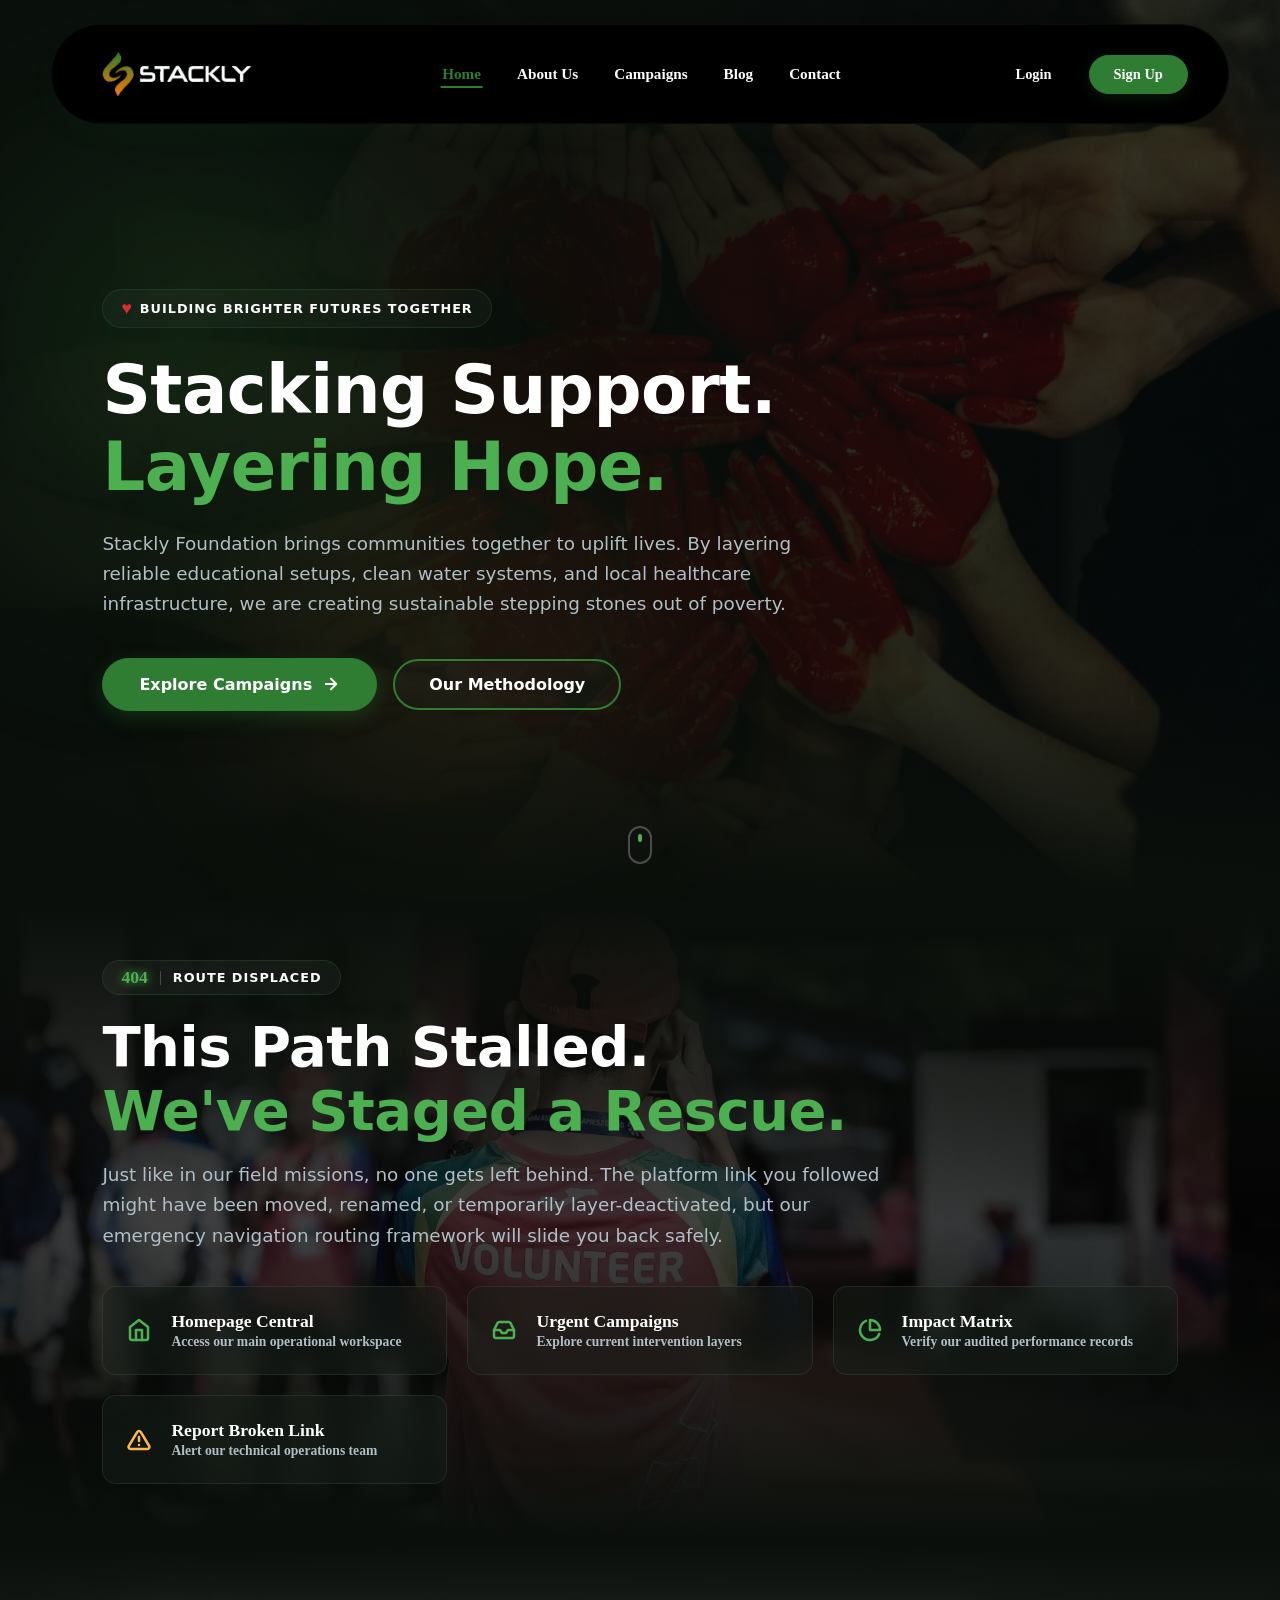
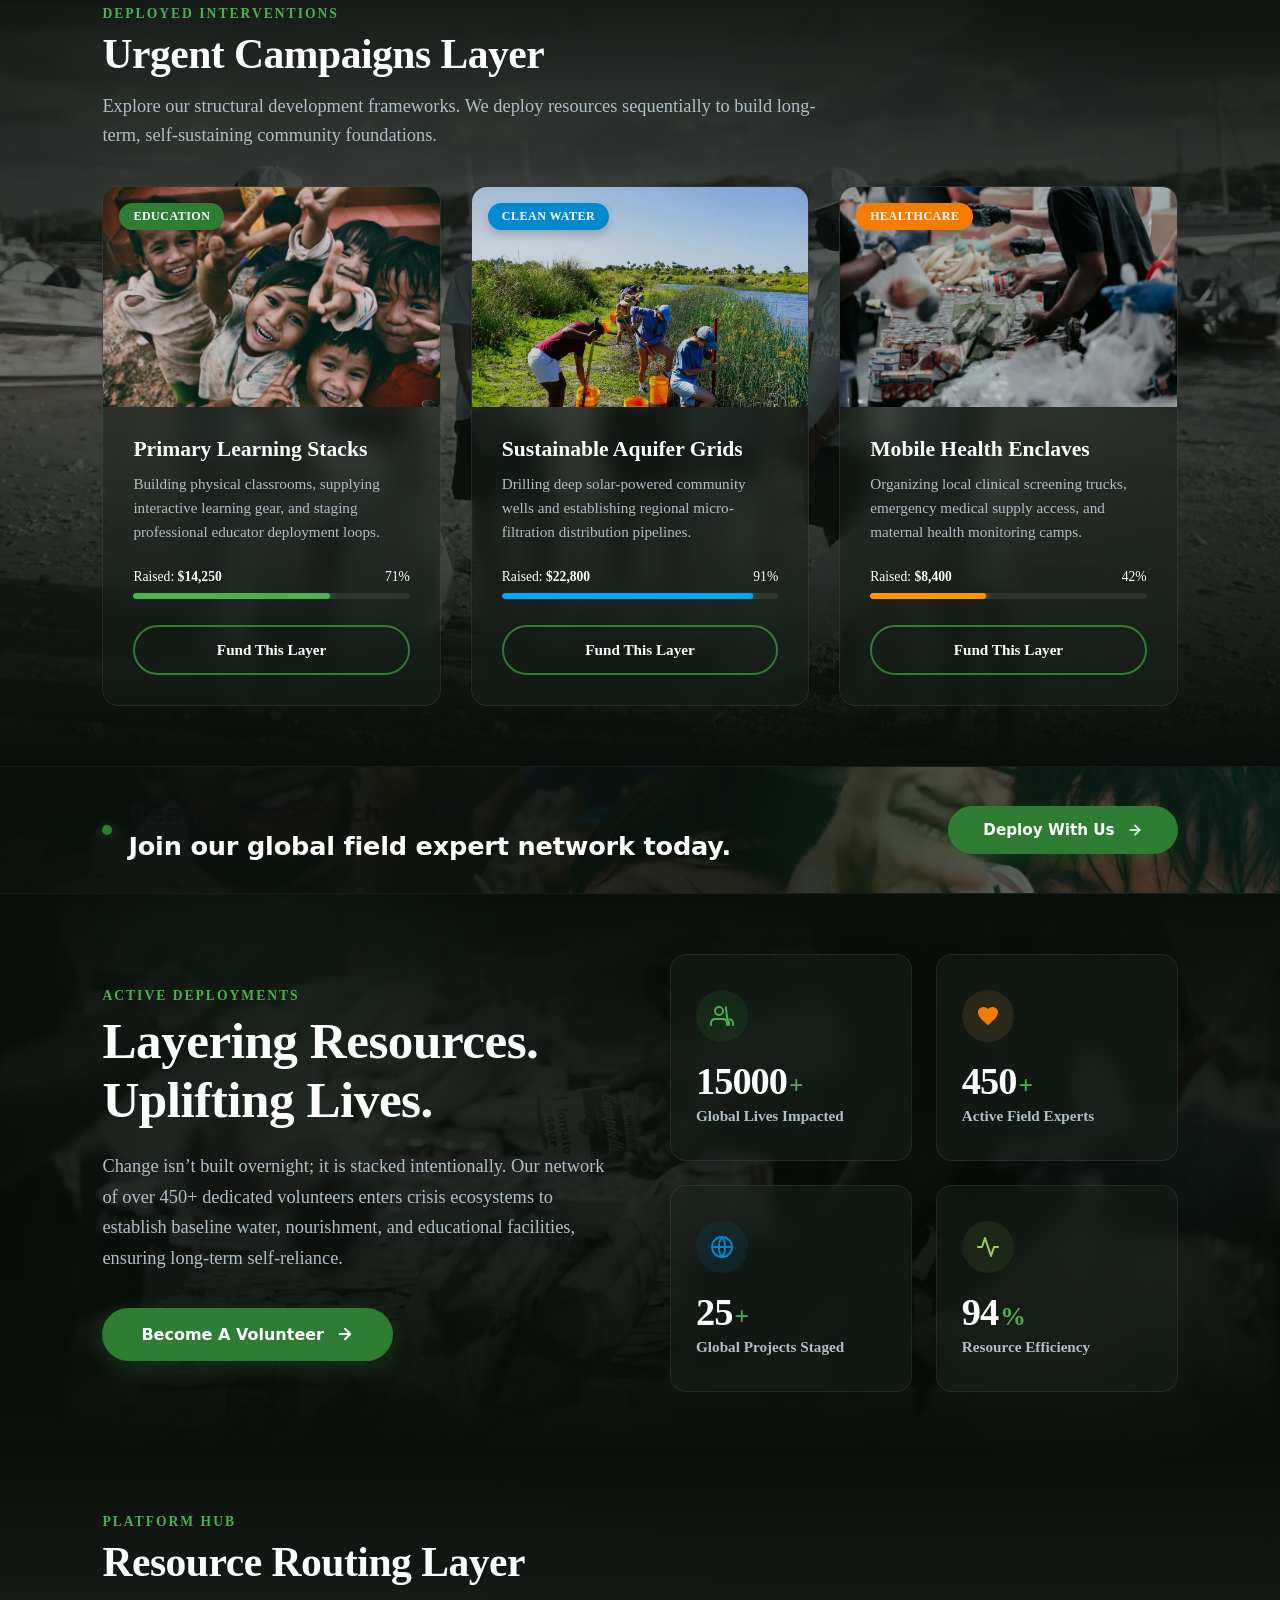
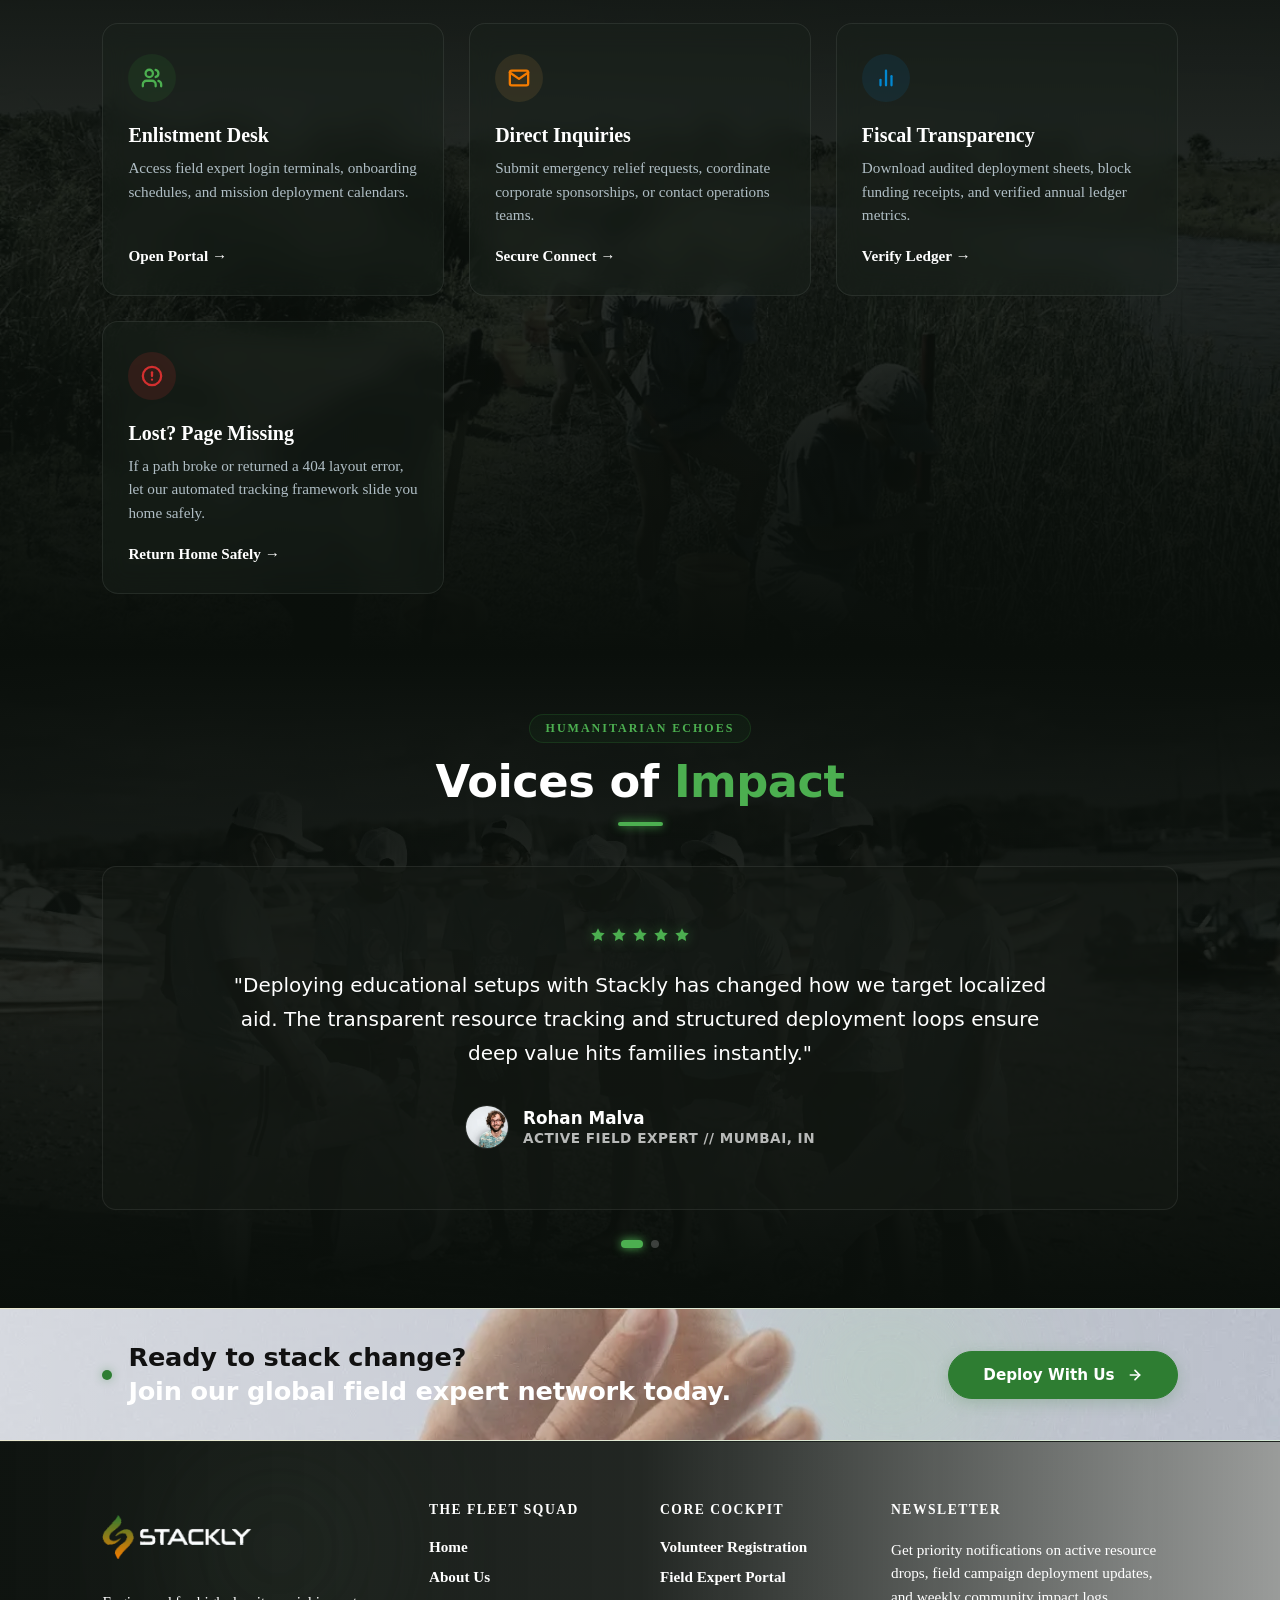
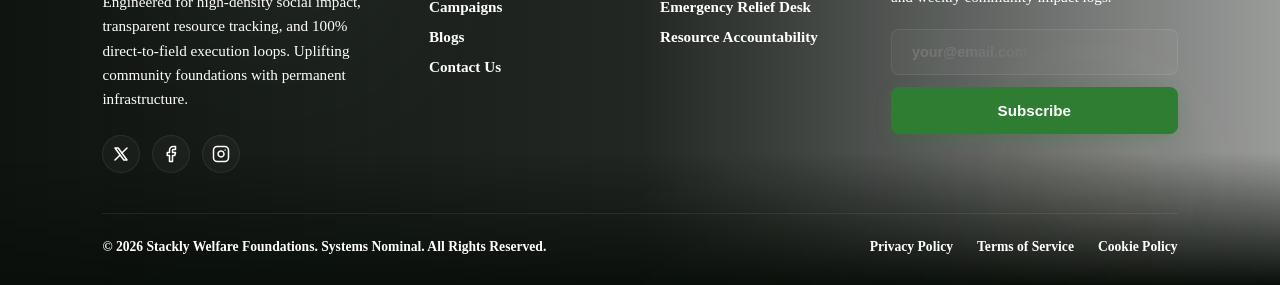
==== index.html @ c989ea16 "Initial commit" ====
<!DOCTYPE html>
<html lang="en">
<head>
    <meta charset="UTF-8">
    <meta name="viewport" content="width=device-width, initial-scale=1.0">
    <title>Stackly Welfare Foundation | Loading...</title>
    <meta name="description" content="Stackly Foundation - Layering support, stacking hope, and building sustainable futures for communities worldwide.">
    <link rel="stylesheet" href="style.css">
</head>
<body>

    <!-- Social Welfare Human-Centric Preloader -->
    <div id="welfare-preloader">
        <div class="preloader-bg-overlay">
            <img src="https://unsplash.com" alt="Smiling children in community" class="bg-narrative-img">
        </div>

        <div class="preloader-body">
            
            <!-- Creative Visual Anchor: Responsive Vector Lifecycle Logo -->
            <div class="vector-logo-container">
                <svg xmlns="http://w3.org" viewBox="0 0 100 100" class="welfare-vector">
                    <!-- Layer 1: Left Growing Leaf (Vector) -->
                    <path class="vec-leaf-left" d="M35 50 C20 40, 20 20, 45 30 C45 45, 40 50, 35 50 Z" fill="none" stroke="#a5d6a7" stroke-width="2.5" stroke-linecap="round"/>
                    
                    <!-- Layer 2: Right Growing Leaf (Vector) -->
                    <path class="vec-leaf-right" d="M65 50 C80 40, 80 20, 55 30 C55 45, 60 50, 65 50 Z" fill="none" stroke="#2e7d32" stroke-width="2.5" stroke-linecap="round"/>
                    
                    <!-- Layer 3: Central Supporting Hands Cradle (Vector) -->
                    <path class="vec-hands-cradle" d="M30 65 C40 80, 60 80, 70 65 C60 68, 40 68, 30 65 Z" fill="none" stroke="#f57c00" stroke-width="3" stroke-linecap="round"/>
                    <path class="vec-heart" d="M50 58 C45 52, 40 55, 50 63 C60 55, 55 52, 50 58 Z" fill="#f57c00"/>
                </svg>
            </div>

            <!-- Brand Typography -->
            <h1 class="brand-title">Stackly</h1>
            <p class="brand-subtext">Welfare Foundation</p>

            <!-- Creative Stacking Block Loader (Symbolizes building blocks of life) -->
            <div class="building-blocks">
                <div class="block block-1"></div>
                <div class="block block-2"></div>
                <div class="block block-3"></div>
            </div>

            <!-- Real-time Mission Statement Reveal -->
            <div class="mission-ticker">
                <span id="ticker-text">Stacking Hope...</span>
            </div>
        </div>
    </div>

   
   <script>
    document.addEventListener("DOMContentLoaded", () => {
    
    const preloader = document.getElementById("welfare-preloader");
    const tickerText = document.getElementById("ticker-text");

    const structuralPhrases = [
        "Stacking hope...",
        "Layering community resources...",
        "Building reliable foundations..."
    ];

    setTimeout(() => { tickerText.innerText = structuralPhrases[1]; }, 1000);
    setTimeout(() => { tickerText.innerText = structuralPhrases[2]; }, 2000);

    // Smooth exit animation
    setTimeout(() => {
        preloader.style.opacity = "0";
        preloader.style.transform = "translateY(-40px)";
        
        setTimeout(() => {
            preloader.remove();
        }, 800);

    }, 3400); 
});

   </script>

 <!-- Floating Translucent Capsule Header Wrapper -->
<!-- Fixed Transparent Header Capsule Layer -->
<!-- Fixed Transparent Header Capsule Layer -->
<header class="site-header-floating">
    <div class="header-capsule-container">
        
        <!-- Brand Logo Block Area -->
        <a href="#" class="brand-logo-link" id="logoLink" aria-label="Stackly Home, Refresh Platform">
            <div class="logo-glow-layer"></div>
            <img src="./Assests/Social welfare - logo.webp" alt="Stackly Logo" class="brand-logo-img" onerror="this.style.display='none';">
           
        </a>

        <!-- Unified Slide-Out Sidebar Container (Exactly 75% Width on Mobile Layout Screens) -->
        <nav class="navigation-bar" id="navigationBar" aria-label="Primary Platform Navigation">
            
            <!-- Core Navigation Menu Links Matrix -->
            <ul class="menu-links-list" id="menuList">
                <li class="menu-item"><a href="#home" class="nav-anchor active-route">Home</a></li>
                <li class="menu-item"><a href="#about" class="nav-anchor">About Us</a></li>
                <li class="menu-item"><a href="#campaigns" class="nav-anchor">Campaigns</a></li>
                <li class="menu-item"><a href="#blog" class="nav-anchor">Blog</a></li>
                <li class="menu-item"><a href="#contact" class="nav-anchor">Contact</a></li>
            </ul>

            <!-- Nested Access Portal buttons (Keeps layout grouped neatly inside mobile overlays) -->
            <div class="auth-buttons-group" id="authGroup">
                <a href="login.html" class="btn-gateway btn-login-glass">Login</a>
                <a href="signup.html" class="btn-gateway btn-signup-glow">Sign Up</a>
            </div>

        </nav>

        <!-- Touch Optimized Menu Open/Close Toggle Hamburger Trigger -->
        <button class="hamburger-menu-trigger" id="hamburgerTrigger" aria-expanded="false" aria-controls="navigationBar" aria-label="Toggle Mobile Viewport Menu Openings">
            <span class="burger-bar bar-top"></span>
            <span class="burger-bar bar-mid"></span>
            <span class="burger-bar bar-bottom"></span>
        </button>

    </div>
</header>




<script>
  document.addEventListener("DOMContentLoaded", () => {

    const header = document.querySelector(".site-header-floating");
    const hamburgerTrigger = document.getElementById("hamburgerTrigger");
    const navAnchors = document.querySelectorAll(".nav-anchor");
    const bodyElement = document.body;

    // Hamburger State Switch Action Listener
    hamburgerTrigger.addEventListener("click", () => {
        const isMenuOpen = header.classList.toggle("mobile-active");
        hamburgerTrigger.setAttribute("aria-expanded", isMenuOpen);

        // Activates strict backdrop background navigation lock sequence
        if (isMenuOpen) {
            bodyElement.classList.add("scroll-locked");
        } else {
            bodyElement.classList.remove("scroll-locked");
        }
    });

    // Close panel container layout structure when target link executes
    navAnchors.forEach(anchor => {
        anchor.addEventListener("click", () => {
            header.classList.remove("mobile-active");
            bodyElement.classList.remove("scroll-locked");
            hamburgerTrigger.setAttribute("aria-expanded", "false");
        });
    });
});

</script>


<!-- Fresh Human-Centric Welfare Hero Component (SEO Friendly) -->
<section class="stackly-hero-viewport" id="home">
    
    <!-- Background Cinematic Asset Framework -->
    <div class="hero-media-backdrop">
        <!-- High-visibility bright community image fallback config -->
        <img src="./Assests/hero- bg.webp" alt="Supportive community hands working together seamlessly" class="hero-asset-img">
        <!-- Matte overlay tint ensuring zero contrast clashes with white typography -->
        <div class="hero-matte-mask"></div>
    </div>

    <!-- Uplifting Soft Ambient Glow Accents -->
    <div class="welfare-orb-glow glow-left"></div>
    <div class="welfare-orb-glow glow-right"></div>

    <!-- Main Content Presentation Array -->
    <div class="hero-central-container">
        <div class="hero-content-card">
            
            <!-- Glow-on-Hover Accessibility Badge Indicator -->
            <div class="hero-badge-pill">
                <span class="badge-heart-pulse">♥</span>
                <span class="badge-narrative-text">Building Brighter Futures Together</span>
            </div>

            <!-- Semantically Clean SEO Heading Stack with Hover Glow Text -->
            <h1 class="hero-title-main">
                Stacking Support.<br>
                <span class="highlight-green-text">Layering Hope.</span>
            </h1>

            <p class="hero-paragraph-description">
                Stackly Foundation brings communities together to uplift lives. By layering reliable educational setups, clean water systems, and local healthcare infrastructure, we are creating sustainable stepping stones out of poverty.
            </p>

            <!-- Creative Micro-Interaction Call-To-Action Layout Rows -->
            <div class="hero-button-cluster">
                <a href="#campaigns" class="btn-hero-solid" aria-label="Explore our active social campaigns">
                    <span>Explore Campaigns</span>
                    <svg class="arrow-vector-icon" viewBox="0 0 24 24" fill="none" stroke="currentColor" stroke-width="2.5" stroke-linecap="round" stroke-linejoin="round">
                        <path d="M5 12H19M19 12L12 5M19 12L12 19"/>
                    </svg>
                </a>
                <a href="#about" class="btn-hero-bordered" aria-label="Learn about our stacking methodology structures">
                    <span>Our Methodology</span>
                </a>
            </div>

        </div>
    </div>

    <!-- Scroll Track Micro-Indicator Anchor -->
    <div class="hero-scroll-indicator-box" aria-hidden="true">
        <div class="scroll-track-capsule">
            <div class="scroll-tracking-dot"></div>
        </div>
    </div>

</section>

<style>
    /* Hero Design Tokens Configuration Map - Matches Preloading Backdrop */
:root {
    /* Absolute deep organic charcoal matching your preloader */
    --preloader-dark-bg: #0a0f0b; 
    
    /* Enforced high contrast font color tokens mapping absolute visibility */
    --font-pure-white: #ffffff;
    --font-muted-white: #b0bec5;
    
    --stackly-active-green: #2e7d32;
    --stackly-hover-green: #1b5e20;
    --stackly-neon-glow: #4caf50;
    --cubic-fluid: cubic-bezier(0.25, 1, 0.5, 1);
}

/* === Structural Hero Frame & Tighter Padding Groundwork === */
.stackly-hero-viewport {
    position: relative;
    width: 100%;
    min-height: 100vh;
    display: flex;
    align-items: center;
    justify-content: flex-start;
    /* 160px top padding guarantees total headroom safety clearance below floating capsule navigation bars */
    padding: 160px 8% 60px 8%; 
    background-color: var(--preloader-dark-bg);
    overflow: hidden;
    z-index: 1;
}

/* Background Media Matte Masks Configuration */
.hero-media-backdrop {
    position: absolute;
    top: 0;
    left: 0;
    width: 100%;
    height: 100%;
    z-index: 2;
}

.hero-asset-img {
    width: 100%;
    height: 100%;
    object-fit: cover;
    object-position: center 30%;
    /* Darkened baseline visibility scale prevents text washing out completely */
    filter: brightness(0.38) contrast(1.02) saturate(1.05);
    transform: scale(1.03);
    animation: slowCinematicBreathe 24s ease-in-out infinite alternate;
}

.hero-matte-mask {
    position: absolute;
    top: 0;
    left: 0;
    width: 100%;
    height: 100%;
    /* Solid background feather gradient overlays ensure text legibility is locked */
    background: linear-gradient(90deg, rgba(10,15,11,0.96) 0%, rgba(10,15,11,0.85) 45%, rgba(10,15,11,0.3) 100%),
                linear-gradient(0deg, rgba(10,15,11,1) 0%, transparent 25%);
}

/* === Ambient Glow Backplates === */
.welfare-orb-glow {
    position: absolute;
    border-radius: 50%;
    z-index: 2;
    pointer-events: none;
    filter: blur(120px);
}

.glow-left {
    width: 500px;
    height: 500px;
    background: radial-gradient(circle, rgba(46,125,50,0.35) 0%, transparent 70%);
    top: 10%;
    left: -5%;
}

.glow-right {
    width: 400px;
    height: 400px;
    background: radial-gradient(circle, rgba(255,183,77,0.15) 0%, transparent 75%);
    bottom: 8%;
    left: 20%;
    animation: subtleSunlightPulse 10s ease-in-out infinite alternate;
}

/* === Typography Presentation Cards === */
.hero-central-container {
    width: 100%;
    max-width: 1440px;
    margin: 0 auto;
    position: relative;
    z-index: 3;
}

.hero-content-card {
    max-width: 740px;
    opacity: 0;
    transform: translateY(35px);
    animation: cleanEntranceReveal 0.9s var(--cubic-fluid) forwards;
}

/* Glow-on-Hover Badge Style Rules */
.hero-badge-pill {
    display: inline-flex;
    align-items: center;
    gap: 8px;
    background: rgba(255, 255, 255, 0.03);
    border: 1px solid rgba(46, 125, 50, 0.25);
    padding: 8px 18px;
    border-radius: 50px;
    margin-bottom: 24px;
    cursor: default;
    transition: all 0.3s var(--cubic-fluid);
}

.hero-badge-pill:hover {
    border-color: var(--stackly-neon-glow);
    box-shadow: 0 0 15px rgba(76, 175, 80, 0.4);
    transform: translateY(-1px);
}

.badge-heart-pulse {
    color: #d32f2f;
    font-size: 1.1rem;
    animation: heartPumpRate 1.4s infinite ease-in-out;
    display: inline-block;
}

.badge-narrative-text {
    font-family: 'Segoe UI', system-ui, sans-serif;
    color: var(--font-pure-white);
    font-size: 0.8rem;
    font-weight: 700;
    text-transform: uppercase;
    letter-spacing: 1px;
}

/* Enforced Sharp Font Clarity Elements */
.hero-title-main {
    font-family: 'Segoe UI', system-ui, sans-serif;
    font-size: 4.2rem;
    font-weight: 800;
    color: var(--font-pure-white); /* Locked Pure White Title */
    line-height: 1.15;
    letter-spacing: -0.5px;
    margin-bottom: 22px;
}

/* Modern Text Hover Glow Interface */
.highlight-green-text {
    color: var(--stackly-neon-glow);
    transition: all 0.4s var(--cubic-fluid);
    display: inline-block;
}

.highlight-green-text:hover {
    text-shadow: 0 0 25px rgba(76, 175, 80, 0.6), 0 0 50px rgba(76, 175, 80, 0.3);
    transform: scale(1.02);
}

.hero-paragraph-description {
    font-family: 'Segoe UI', system-ui, sans-serif;
    font-size: 1.15rem;
    line-height: 1.65;
    color: var(--font-muted-white); /* High visibility subtext grey */
    margin-bottom: 38px;
}

/* === Button Clusters & Advanced Interactive Hover Glows === */
.hero-button-cluster {
    display: flex;
    flex-wrap: wrap;
    gap: 16px;
    align-items: center;
}

.btn-hero-solid {
    display: inline-flex;
    align-items: center;
    gap: 10px;
    font-family: 'Segoe UI', system-ui, sans-serif;
    text-decoration: none;
    color: var(--font-pure-white);
    background-color: var(--stackly-active-green);
    border: 1px solid var(--stackly-active-green);
    padding: 16px 36px;
    border-radius: 50px;
    font-weight: 600;
    font-size: 1rem;
    box-shadow: 0 6px 20px rgba(46, 125, 50, 0.3);
    transition: all 0.4s var(--cubic-fluid);
}

.arrow-vector-icon {
    width: 18px;
    height: 18px;
    transition: transform 0.3s ease;
}

.btn-hero-solid:hover {
    background-color: var(--stackly-hover-green);
    border-color: var(--stackly-hover-green);
    transform: translateY(-3px);
    box-shadow: 0 10px 30px rgba(76, 175, 80, 0.5), 0 0 15px rgba(76, 175, 80, 0.4);
}

.btn-hero-solid:hover .arrow-vector-icon {
    transform: translateX(5px);
}

.btn-hero-bordered {
    display: inline-flex;
    font-family: 'Segoe UI', system-ui, sans-serif;
    text-decoration: none;
    color: var(--font-pure-white);
    background: rgba(255,255,255,0.02);
    border: 2px solid var(--stackly-active-green);
    padding: 14px 34px;
    border-radius: 50px;
    font-weight: 600;
    font-size: 1rem;
    transition: all 0.4s var(--cubic-fluid);
}

.btn-hero-bordered:hover {
    background: var(--stackly-active-green);
    color: var(--font-pure-white);
    transform: translateY(-2px);
    box-shadow: 0 6px 25px rgba(46, 125, 50, 0.4);
}

/* === Layout Micro-Indicators === */
.hero-scroll-indicator-box {
    position: absolute;
    bottom: 4%;
    left: 50%;
    transform: translateX(-50%);
    z-index: 3;
}

.scroll-track-capsule {
    width: 24px;
    height: 38px;
    border: 2px solid rgba(255, 255, 255, 0.25);
    border-radius: 12px;
    position: relative;
    display: flex;
    justify-content: center;
}

.scroll-tracking-dot {
    width: 4px;
    height: 8px;
    background-color: var(--stackly-neon-glow);
    border-radius: 2px;
    position: absolute;
    top: 6px;
    animation: trackDotDrop 1.8s infinite ease-in-out;
}

/* === Unified System Keyframes === */
@keyframes slowCinematicBreathe {
    0% { transform: scale(1.02) translate(0, 0); }
    100% { transform: scale(1.07) translate(10px, -5px); }
}

@keyframes subtleSunlightPulse {
    0% { opacity: 0.3; transform: scale(0.96); }
    100% { opacity: 0.6; transform: scale(1.04); }
}

@keyframes cleanEntranceReveal {
    to { transform: translateY(0); opacity: 1; }
}

@keyframes heartPumpRate {
    0%, 100% { transform: scale(1); }
    30% { transform: scale(1.25); }
    45% { transform: scale(1.15); }
    60% { transform: scale(1.3); }
}

@keyframes trackDotDrop {
    0% { top: 6px; opacity: 1; }
    80% { top: 20px; opacity: 0; }
    100% { top: 6px; opacity: 0; }
}

/* === Grid Viewport Responsiveness === */
@media (max-width: 1024px) {
    .hero-title-main { font-size: 3.4rem; }
}

@media (max-width: 768px) {
    .stackly-hero-viewport {
        padding: 160px 6% 60px 6%;
        justify-content: center;
        text-align: center;
    }

    .hero-matte-mask {
        background: linear-gradient(0deg, rgba(10,15,11,1) 0%, rgba(10,15,11,0.94) 100%);
    }

    .hero-badge-pill { margin-left: auto; margin-right: auto; }
    .hero-title-main { font-size: 2.4rem; }
    .hero-paragraph-description { font-size: 1rem; }
    .hero-button-cluster { justify-content: center; }
    
    .btn-hero-solid, .btn-hero-bordered {
        width: 100%;
        justify-content: center;
    }

    .hero-scroll-indicator-box { display: none; }
}

</style>

<script>
    document.addEventListener("DOMContentLoaded", () => {
    
    const heroViewport = document.querySelector(".stackly-hero-viewport");
    const contentCard = document.querySelector(".hero-content-card");

    // Tracks desktop mouse pointer coordinates to add a subtle interactive parallax offset 
    if (window.matchMedia("(pointer: fine)").matches) {
        
        heroViewport.addEventListener("mousemove", (e) => {
            const width = window.innerWidth;
            const height = window.innerHeight;

            const normalizedX = (e.clientX / width) - 0.5;
            const normalizedY = (e.clientY / height) - 0.5;

            // Fluid micro parallax coordinate offsets
            const textX = normalizedX * 12; 
            const textY = normalizedY * 12;

            contentCard.style.transform = `translate(${textX}px, ${textY}px)`;
        });

        heroViewport.addEventListener("mouseleave", () => {
            contentCard.style.transform = `translate(0px, 0px)`;
        });
    }
});

</script>

<!-- Humanitarian 404 System Rescue Grid (SEO Friendly & Accessibility Validated Layout) -->
<section class="stackly-rescue-matrix" id="rescue-panel" aria-label="Stackly Foundation Broken Link Recovery Terminal">
    
    <!-- Cinematic Background Asset Framework -->
    <div class="rescue-media-backdrop">
        <!-- Welcoming bright community support backdrop image -->
        <img src="./Assests/home - bg 2 volunteer.webp" alt="Volunteers joining hands mapping community unity layout networks" class="rescue-asset-img">
        <!-- Deep velvet masking tint keeping typography crisp with zero color bleeding -->
        <div class="rescue-matte-mask"></div>
    </div>

    <div class="rescue-central-container">
        
        <!-- Section Header Layer with Compressed Margins -->
        <div class="rescue-section-header">
            <!-- Modern kinetic 404 diagnostic badge overlay -->
            <div class="error-badge-matrix">
                <span class="error-code-glow">404</span>
                <span class="error-divider-line"></span>
                <span class="error-status-label">Route Displaced</span>
            </div>
            <h2 class="rescue-title-main">This Path Stalled.<br><span class="highlight-green-text">We've Staged a Rescue.</span></h2>
            <p class="rescue-paragraph-description">
                Just like in our field missions, no one gets left behind. The platform link you followed might have been moved, renamed, or temporarily layer-deactivated, but our emergency navigation routing framework will slide you back safely.
            </p>
        </div>

        <!-- 4-Column Responsive Dynamic Card Grid Matrix Map (Vector Icons Only) -->
        <div class="rescue-navigation-grid">
            
            <!-- Link Node 01: Homepage -->
            <a href="#home" class="btn-rescue-action" aria-label="Return safely to core platform homepage viewport">
                <div class="btn-glow-backplate"></div>
                <!-- Custom Vector Icon: Safe House Layout Base -->
                <svg class="rescue-vector-svg" viewBox="0 0 24 24" fill="none" stroke="currentColor" stroke-width="2.5" stroke-linecap="round" stroke-linejoin="round">
                    <path d="M3 9l9-7 9 7v11a2 2 0 0 1-2 2H5a2 2 0 0 1-2-2z"></path>
                    <polyline points="9 22 9 12 15 12 15 22"></polyline>
                </svg>
                <div class="rescue-link-meta">
                    <h4>Homepage Central</h4>
                    <p>Access our main operational workspace</p>
                </div>
            </a>

            <!-- Link Node 02: Campaigns -->
            <a href="#campaigns" class="btn-rescue-action" aria-label="Explore urgent community development campaigns layers">
                <div class="btn-glow-backplate"></div>
                <!-- Custom Vector Icon: Intervention Layer Grid -->
                <svg class="rescue-vector-svg" viewBox="0 0 24 24" fill="none" stroke="currentColor" stroke-width="2.5" stroke-linecap="round" stroke-linejoin="round">
                    <polyline points="22 12 16 12 14 15 10 15 8 12 2 12"></polyline>
                    <path d="M5.45 5.11L2 12v6a2 2 0 0 0 2 2h16a2 2 0 0 0 2-2v-6l-3.45-6.89A2 2 0 0 0 16.76 4H7.24a2 2 0 0 0-1.79 1.11z"></path>
                </svg>
                <div class="rescue-link-meta">
                    <h4>Urgent Campaigns</h4>
                    <p>Explore current intervention layers</p>
                </div>
            </a>

            <!-- Link Node 03: About/Metrics -->
            <a href="#about" class="btn-rescue-action" aria-label="Learn about our stacking methodology framework analytics">
                <div class="btn-glow-backplate"></div>
                <!-- Custom Vector Icon: Analytics Performance Wheel -->
                <svg class="rescue-vector-svg" viewBox="0 0 24 24" fill="none" stroke="currentColor" stroke-width="2.5" stroke-linecap="round" stroke-linejoin="round">
                    <path d="M21.21 15.89A10 10 0 1 1 8 2.83"></path>
                    <path d="M22 12A10 10 0 0 0 12 2v10z"></path>
                </svg>
                <div class="rescue-link-meta">
                    <h4>Impact Matrix</h4>
                    <p>Verify our audited performance records</p>
                </div>
            </a>

            <!-- Link Node 04: Support/Reporting Terminal -->
            <a href="#contact" class="btn-rescue-action" aria-label="Submit a support ticket regarding the broken link error">
                <div class="btn-glow-backplate"></div>
                <!-- Custom Vector Icon: Warning Triangle Desk -->
                <svg class="rescue-vector-svg warning-node" viewBox="0 0 24 24" fill="none" stroke="currentColor" stroke-width="2.5" stroke-linecap="round" stroke-linejoin="round">
                    <path d="M10.29 3.86L1.82 18a2 2 0 0 0 1.71 3h16.94a2 2 0 0 0 1.71-3L13.71 3.86a2 2 0 0 0-3.42 0z"></path>
                    <line x1="12" y1="9" x2="12" y2="13"></line>
                    <line x1="12" y1="17" x2="12.01" y2="17"></line>
                </svg>
                <div class="rescue-link-meta">
                    <h4>Report Broken Link</h4>
                    <p>Alert our technical operations team</p>
                </div>
            </a>

        </div>

    </div>
</section>

<style>
    /* 404 System Rescue Theme Layout Tokens - Sourced from Preloading Blueprint */
:root {
    /* Absolute deep organic charcoal matching your preloading page */
    --preloader-dark-bg: #0a0f0b; 
    
    /* Text Color Tokens Enforcing Perfect Visibility Over Dark Surfaces */
    --font-pure-white: #ffffff;
    --font-muted-white: #b0bec5;
    
    --stackly-neon-glow: #4caf50;
    --card-surface-charcoal: rgba(25, 35, 28, 0.45);
    --card-border-subtle: rgba(255, 255, 255, 0.08);
    --fluid-bezier: cubic-bezier(0.25, 1, 0.5, 1);
}

/* === Structural Frame & Tighter Padding Groundwork === */
.stackly-rescue-matrix {
    position: relative;
    width: 100%;
    /* Tight padding parameters completely deletes empty white spaces between page blocks */
    padding: 60px 8%; 
    background-color: var(--preloader-dark-bg);
    overflow: hidden;
    z-index: 1;
}

/* Background Media Framework Architecture */
.rescue-media-backdrop {
    position: absolute;
    top: 0;
    left: 0;
    width: 100%;
    height: 100%;
    z-index: 1;
}

.rescue-asset-img {
    width: 100%;
    height: 100%;
    object-fit: cover;
    object-position: center center;
    /* Soft dark profile makes background vectors print cleanly underneath content grid cards */
    filter: brightness(0.25) contrast(0.98); 
}

.rescue-matte-mask {
    position: absolute;
    top: 0;
    left: 0;
    width: 100%;
    height: 100%;
    background: linear-gradient(180deg, var(--preloader-dark-bg) 0%, transparent 50%, var(--preloader-dark-bg) 100%);
}

.rescue-central-container {
    width: 100%;
    max-width: 1440px;
    margin: 0 auto;
    position: relative;
    z-index: 3;
}

/* === Header Blocks with Less Spacing === */
.rescue-section-header {
    max-width: 780px;
    margin-bottom: 35px; /* Slashed vertical space to pull card rows close to headings */
    opacity: 0;
    transform: translateY(20px);
    animation: cleanEntranceReveal 0.8s var(--fluid-bezier) forwards;
}

/* Modern Diagnostic Badge */
.error-badge-matrix {
    display: inline-flex;
    align-items: center;
    gap: 12px;
    background: rgba(255, 255, 255, 0.04);
    border: 1px solid rgba(46, 125, 50, 0.25);
    padding: 6px 18px;
    border-radius: 50px;
    margin-bottom: 20px;
}

.error-code-glow {
    font-size: 1.1rem;
    font-weight: 900;
    color: var(--stackly-neon-glow);
    text-shadow: 0 0 10px var(--stackly-neon-glow);
}

.error-divider-line {
    width: 1px;
    height: 14px;
    background-color: rgba(255, 255, 255, 0.2);
}

.error-status-label {
    font-family: 'Segoe UI', system-ui, sans-serif;
    color: var(--font-pure-white);
    font-size: 0.8rem;
    font-weight: 700;
    text-transform: uppercase;
    letter-spacing: 1px;
}

/* Enforced Highly Visible Fonts Core */
.rescue-title-main {
    font-family: 'Segoe UI', system-ui, sans-serif;
    font-size: 3.5rem;
    font-weight: 800;
    color: var(--font-pure-white); /* Locked Clean White */
    line-height: 1.15;
    letter-spacing: -0.5px;
    margin-bottom: 16px;
}

.highlight-green-text {
    color: var(--stackly-neon-glow);
}

.rescue-paragraph-description {
    font-family: 'Segoe UI', system-ui, sans-serif;
    font-size: 1.15rem;
    line-height: 1.65;
    color: var(--font-muted-white); /* Locked Muted Visibility Grey */
    margin-bottom: 0px;
}

/* === 4-Column Responsive Drawer Grid Layout Maps === */
.rescue-navigation-grid {
    display: grid;
    grid-template-columns: repeat(auto-fit, minmax(260px, 1fr));
    gap: 20px;
    margin-top: 35px;
}

.btn-rescue-action {
    position: relative;
    background-color: var(--card-surface-charcoal);
    border: 1px solid var(--card-border-subtle);
    backdrop-filter: blur(12px);
    -webkit-backdrop-filter: blur(12px);
    padding: 24px;
    border-radius: 14px;
    text-decoration: none;
    display: flex;
    align-items: center;
    gap: 20px;
    overflow: hidden;
    z-index: 1;
    opacity: 0;
    transform: translateY(25px);
    animation: cleanEntranceReveal 0.8s var(--fluid-bezier) 0.15s forwards;
}

/* Cursor Tracking Radial Glow Plate */
.btn-glow-backplate {
    position: absolute;
    top: 0;
    left: 0;
    width: 100%;
    height: 100%;
    background: radial-gradient(circle at var(--mouse-x, 50%) var(--mouse-y, 50%), rgba(76, 175, 80, 0.2) 0%, transparent 65%);
    opacity: 0;
    z-index: -1;
    transition: opacity 0.3s ease;
    pointer-events: none;
}

.btn-rescue-action:hover .btn-glow-backplate {
    opacity: 1;
}

.btn-rescue-action:hover {
    transform: translateY(-4px);
    box-shadow: 0 10px 25px rgba(46, 125, 50, 0.15);
    border-color: var(--stackly-neon-glow);
}

/* Vector Only Icons Layout Specs */
.rescue-vector-svg {
    width: 24px;
    height: 24px;
    color: var(--stackly-neon-glow);
    flex-shrink: 0;
    transition: transform 0.4s var(--fluid-bezier);
}

.rescue-vector-svg.warning-node {
    color: #ffb74d; /* Amber warning vector indicator tracking token */
}

.btn-rescue-action:hover .rescue-vector-svg {
    transform: scale(1.1) rotate(-4deg);
    filter: drop-shadow(0 0 8px var(--stackly-neon-glow));
}

/* Meta Strings Elements Layout Mapping */
.rescue-link-meta {
    display: flex;
    flex-direction: column;
    align-items: flex-start;
}

.rescue-link-meta h4 {
    font-size: 1.1rem;
    font-weight: 800;
    color: var(--font-pure-white); /* Locked White Title */
    margin-bottom: 2px;
    line-height: 1.2;
}

.rescue-link-meta p {
    font-size: 0.85rem;
    color: var(--font-muted-white); /* High clarity label subtext */
    font-weight: 600;
    text-align: left;
}

/* === System Keyframes === */
@keyframes cleanEntranceReveal {
    to { transform: translateY(0); opacity: 1; }
}

/* Stagger card load arrays lines */
.btn-rescue-action:nth-child(1) { animation-delay: 0.1s; }
.btn-rescue-action:nth-child(2) { animation-delay: 0.2s; }
.btn-rescue-action:nth-child(3) { animation-delay: 0.3s; }
.btn-rescue-action:nth-child(4) { animation-delay: 0.4s; }

/* === Device Responsiveness Queries === */
@media (max-width: 768px) {
    .stackly-rescue-matrix { padding: 40px 6%; text-align: center; }
    .error-badge-matrix { margin-left: auto; margin-right: auto; }
    .rescue-title-main { font-size: 2.4rem; }
    .rescue-navigation-grid { grid-template-columns: 1fr; gap: 15px; width: 100%; }
    
    .btn-rescue-action { padding: 20px; }
    .rescue-link-meta { align-items: center; text-align: center; }
    .rescue-link-meta p { text-align: center; }
}

</style>

<script>
    document.addEventListener("DOMContentLoaded", () => {
    
    const rescueButtons = document.querySelectorAll(".btn-rescue-action");

    // Tracks fine desktop pointing devices to project the interactive radial glow plates
    if (window.matchMedia("(pointer: fine)").matches) {
        rescueButtons.forEach(button => {
            button.addEventListener("mousemove", (event) => {
                const rect = button.getBoundingClientRect();
                
                // Track spatial mouse coordinate position inside target buttons dimensions
                const innerX = event.clientX - rect.left;
                const innerY = event.clientY - rect.top;

                button.style.setProperty("--mouse-x", `${innerX}px`);
                button.style.setProperty("--mouse-y", `${innerY}px`);
            });
        });
    }
});

</script>

<!-- Humanitarian Active Matrix Campaigns Grid (SEO Friendly Schema Architecture) -->
<section class="stackly-welfare-matrix" id="campaigns" aria-label="Stackly Foundation Urgent Campaigns">
    
    <!-- Narrative Graphic Background Element with Explicit Image Tag -->
    <div class="matrix-media-canvas">
        <!-- Bright organic imagery representing community renewal -->
        <img src="./Assests/grp volu.webp" alt="Lush foliage grid mapping organic growth and structural community revival tracks" class="matrix-display-img">
        <div class="matrix-matte-mask"></div>
    </div>

    <div class="matrix-central-container">
        
        <!-- Section Header Node with Compressed Vertical Spacing -->
        <div class="matrix-section-header">
            <span class="matrix-mini-tag">Deployed Interventions</span>
            <h2 class="matrix-title-main">Urgent Campaigns Layer</h2>
            <p class="matrix-paragraph-description">
                Explore our structural development frameworks. We deploy resources sequentially to build long-term, self-sustaining community foundations.
            </p>
        </div>

        <!-- 3-Column Responsive Dynamic Card Grid Platform Matrix Map -->
        <div class="campaigns-fluid-grid">
            
            <!-- Card Node 01: Children's Education -->
            <article class="campaign-glow-card" itemscope itemtype="https://schema.org">
                <div class="card-glow-backplate"></div>
                
                <div class="card-media-frame">
                    <img src="./Assests/education.webp" alt="Underprivileged children learning in structured class environments" class="card-visual-img" itemprop="image">
                    <span class="card-category-tag tag-edu">Education</span>
                </div>

                <div class="card-body-presentation">
                    <h3 class="card-title-text" itemprop="name">Primary Learning Stacks</h3>
                    <p class="card-description-para" itemprop="description">
                        Building physical classrooms, supplying interactive learning gear, and staging professional educator deployment loops.
                    </p>

                    <!-- Real-time Progress Bar Layer metrics -->
                    <div class="card-funding-metric">
                        <div class="metric-labels-row">
                            <span class="raised-text">Raised: <strong>$14,250</strong></span>
                            <span class="percentage-text">71%</span>
                        </div>
                        <div class="progress-track-rail">
                            <div class="progress-fill-bar bar-edu" style="--target-width: 71%;"></div>
                        </div>
                    </div>

                    <a href="#donate" class="btn-card-action action-edu" aria-label="Support Primary Learning Stacks Campaign">
                        <span>Fund This Layer</span>
                    </a>
                </div>
            </article>

            <!-- Card Node 02: Clean Water Initiatives -->
            <article class="campaign-glow-card" itemscope itemtype="https://schema.org">
                <div class="card-glow-backplate"></div>
                
                <div class="card-media-frame">
                    <img src="./Assests/clean water.webp" alt="Deep water filtration well systems processing fresh output water" class="card-visual-img" itemprop="image">
                    <span class="card-category-tag tag-water">Clean Water</span>
                </div>

                <div class="card-body-presentation">
                    <h3 class="card-title-text" itemprop="name">Sustainable Aquifer Grids</h3>
                    <p class="card-description-para" itemprop="description">
                        Drilling deep solar-powered community wells and establishing regional micro-filtration distribution pipelines.
                    </p>

                    <div class="card-funding-metric">
                        <div class="metric-labels-row">
                            <span class="raised-text">Raised: <strong>$22,800</strong></span>
                            <span class="percentage-text">91%</span>
                        </div>
                        <div class="progress-track-rail">
                            <div class="progress-fill-bar bar-water" style="--target-width: 91%;"></div>
                        </div>
                    </div>

                    <a href="#donate" class="btn-card-action action-water" aria-label="Support Sustainable Aquifer Grids Campaign">
                        <span>Fund This Layer</span>
                    </a>
                </div>
            </article>

            <!-- Card Node 03: Healthcare Support -->
            <article class="campaign-glow-card" itemscope itemtype="https://schema.org">
                <div class="card-glow-backplate"></div>
                
                <div class="card-media-frame">
                    <img src="./Assests/healthcare.webp" alt="Free healthcare checkup deployments providing diagnostic resources" class="card-visual-img" itemprop="image">
                    <span class="card-category-tag tag-health">Healthcare</span>
                </div>

                <div class="card-body-presentation">
                    <h3 class="card-title-text" itemprop="name">Mobile Health Enclaves</h3>
                    <p class="card-description-para" itemprop="description">
                        Organizing local clinical screening trucks, emergency medical supply access, and maternal health monitoring camps.
                    </p>

                    <div class="card-funding-metric">
                        <div class="metric-labels-row">
                            <span class="raised-text">Raised: <strong>$8,400</strong></span>
                            <span class="percentage-text">42%</span>
                        </div>
                        <div class="progress-track-rail">
                            <div class="progress-fill-bar bar-health" style="--target-width: 42%;"></div>
                        </div>
                    </div>

                    <a href="#donate" class="btn-card-action action-health" aria-label="Support Mobile Health Enclaves Campaign">
                        <span>Fund This Layer</span>
                    </a>
                </div>
            </article>

        </div>

    </div>
</section>

<style>
    /* Core Variable Tokens - Aligned Perfectly with Deep Preloader Velvet Black */
:root {
    --preloader-dark-bg: #0a0f0b; 
    --font-pure-white: #ffffff;
    --font-muted-white: #b0bec5;
    
    --stackly-welfare-green: #2e7d32;
    --stackly-neon-glow: #4caf50;
    --card-surface-charcoal: rgba(25, 35, 28, 0.45);
    --card-border-subtle: rgba(255, 255, 255, 0.08);
    --fluid-bezier: cubic-bezier(0.25, 1, 0.5, 1);
}

/* === Structural Frame & Tighter Padding Groundwork === */
.stackly-welfare-matrix {
    position: relative;
    width: 100%;
    /* Snug padding configuration eliminates extra dead spaces between blocks */
    padding: 60px 8%;
    background-color: var(--preloader-dark-bg);
    overflow: hidden;
    z-index: 1;
}

/* Background Cinematic Matte Controls */
.matrix-media-canvas {
    position: absolute;
    top: 0;
    left: 0;
    width: 100%;
    height: 100%;
    z-index: 1;
}

.matrix-display-img {
    width: 100%;
    height: 100%;
    object-fit: cover;
    opacity: 0.45; /* Subdued backdrop image allows white text layers to pop */
    filter: saturate(0.2);
}

.matrix-matte-mask {
    position: absolute;
    top: 0;
    left: 0;
    width: 100%;
    height: 100%;
    background: linear-gradient(180deg, var(--preloader-dark-bg) 0%, transparent 50%, var(--preloader-dark-bg) 100%);
}

.matrix-central-container {
    width: 100%;
    max-width: 1440px;
    margin: 0 auto;
    position: relative;
    z-index: 3;
}

/* === Header Blocks with Less Spacing === */
.matrix-section-header {
    max-width: 740px;
    margin-bottom: 35px; /* Slashed space snaps card rows close to header texts */
    opacity: 0;
    transform: translateY(20px);
    transition: opacity 0.6s var(--fluid-bezier), transform 0.6s var(--fluid-bezier);
}

.matrix-mini-tag {
    display: inline-block;
    color: var(--stackly-neon-glow);
    font-size: 0.85rem;
    font-weight: 700;
    text-transform: uppercase;
    letter-spacing: 2px;
    margin-bottom: 8px;
}

.matrix-title-main {
    font-size: 2.6rem;
    font-weight: 800;
    color: var(--font-pure-white); /* Locked White Readability Heading */
    letter-spacing: -0.5px;
    line-height: 1.2;
    margin-bottom: 12px;
}

.matrix-paragraph-description {
    font-size: 1.15rem;
    line-height: 1.6;
    color: var(--font-muted-white);
}

/* === 3-Column Responsive Drawer Grid Layout Maps === */
.campaigns-fluid-grid {
    display: grid;
    grid-template-columns: repeat(auto-fit, minmax(320px, 1fr));
    gap: 30px;
}

/* Card Module & Glassmorphic Backdrop Structure */
.campaign-glow-card {
    position: relative;
    background-color: var(--card-surface-charcoal);
    border: 1px solid var(--card-border-subtle);
    backdrop-filter: blur(12px);
    -webkit-backdrop-filter: blur(12px);
    border-radius: 16px;
    overflow: hidden;
    display: flex;
    flex-direction: column;
    z-index: 1;
    opacity: 0;
    transform: translateY(30px);
    transition: transform 0.5s var(--fluid-bezier), box-shadow 0.5s var(--fluid-bezier), border-color 0.5s;
}

/* Cursor Tracking Radial Glow Plate */
.card-glow-backplate {
    position: absolute;
    top: 0;
    left: 0;
    width: 100%;
    height: 100%;
    background: radial-gradient(circle at var(--mouse-x, 50%) var(--mouse-y, 50%), rgba(76, 175, 80, 0.15) 0%, transparent 65%);
    opacity: 0;
    z-index: -1;
    transition: opacity 0.3s ease;
    pointer-events: none;
}

.campaign-glow-card:hover .card-glow-backplate {
    opacity: 1;
}

.campaign-glow-card:hover {
    transform: translateY(-6px);
    box-shadow: 0 12px 35px rgba(46, 125, 50, 0.2);
    border-color: var(--stackly-neon-glow);
}

/* Card Media Containers */
.card-media-frame {
    position: relative;
    width: 100%;
    height: 220px;
    overflow: hidden;
}

.card-visual-img {
    width: 100%;
    height: 100%;
    object-fit: cover;
    filter: brightness(0.85); /* Balanced dark scaling protects tags contrast */
    transition: transform 0.8s var(--fluid-bezier);
}

.campaign-glow-card:hover .card-visual-img {
    transform: scale(1.05);
}

/* Responsive Custom Category Tags Layout (Vector Icons Styled) */
.card-category-tag {
    position: absolute;
    top: 16px;
    left: 16px;
    padding: 6px 14px;
    border-radius: 30px;
    font-size: 0.75rem;
    font-weight: 700;
    text-transform: uppercase;
    letter-spacing: 0.5px;
    color: var(--font-pure-white);
    box-shadow: 0 4px 10px rgba(0,0,0,0.2);
}
.tag-edu { background-color: var(--stackly-welfare-green); }
.tag-water { background-color: #0288d1; }
.tag-health { background-color: #f57c00; }

/* Card Content Area - Sharp White Typography Core */
.card-body-presentation {
    padding: 30px;
    display: flex;
    flex-direction: column;
    flex-grow: 1;
}

.card-title-text {
    font-size: 1.35rem;
    font-weight: 800;
    color: var(--font-pure-white); /* High contrast white heading strings */
    margin-bottom: 10px;
    transition: color 0.3s ease;
}

.campaign-glow-card:hover .card-title-text {
    color: var(--stackly-neon-glow);
}

.card-description-para {
    font-size: 0.95rem;
    line-height: 1.6;
    color: var(--font-muted-white); /* High clarity readable description string */
    margin-bottom: 24px;
    flex-grow: 1;
}

/* Interactive Progress Funding Track Bars */
.card-funding-metric {
    margin-bottom: 26px;
}

.metric-labels-row {
    display: flex;
    justify-content: space-between;
    font-size: 0.85rem;
    margin-bottom: 8px;
    color: var(--font-pure-white);
}

.progress-track-rail {
    width: 100%;
    height: 6px;
    background-color: rgba(255, 255, 255, 0.08);
    border-radius: 10px;
    overflow: hidden;
}

.progress-fill-bar {
    height: 100%;
    border-radius: 10px;
    width: 0%; /* Altered at viewport script tracking execute triggers */
    transform-origin: left;
    transition: width 1.2s cubic-bezier(0.1, 0.8, 0.2, 1);
}

/* Injects active micro glows on layout tracking reveals */
.campaign-glow-card.active-reveal .progress-fill-bar {
    width: var(--target-width);
}

.bar-edu { background: var(--stackly-neon-glow); box-shadow: 0 0 10px var(--stackly-neon-glow); }
.bar-water { background: #03a9f4; box-shadow: 0 0 10px #03a9f4; }
.bar-health { background: #ff9800; box-shadow: 0 0 10px #ff9800; }

/* Creative Interactive Fund Buttons Layout Maps */
.btn-card-action {
    display: flex;
    align-items: center;
    justify-content: center;
    text-decoration: none;
    font-size: 0.95rem;
    font-weight: 700;
    padding: 14px;
    border-radius: 50px;
    text-align: center;
    color: var(--font-pure-white);
    border: 2px solid var(--stackly-active-green);
    background: transparent;
    transition: all 0.4s var(--fluid-bezier);
}

.btn-card-action:hover {
    background-color: var(--stackly-active-green);
    border-color: var(--stackly-active-green);
    box-shadow: 0 6px 20px rgba(76, 175, 80, 0.4);
    transform: translateY(-2px);
}

/* === Scroll Observer Activation Injections === */
.stackly-welfare-matrix.active-reveal .matrix-section-header { opacity: 1; transform: translateY(0); }
.stackly-welfare-matrix.active-reveal .campaign-glow-card { opacity: 1; transform: translateY(0); }

/* Sequential card staggers */
.stackly-welfare-matrix.active-reveal .campaign-glow-card:nth-child(1) { transition-delay: 0.1s; }
.stackly-welfare-matrix.active-reveal .campaign-glow-card:nth-child(2) { transition-delay: 0.2s; }
.stackly-welfare-matrix.active-reveal .campaign-glow-card:nth-child(3) { transition-delay: 0.3s; }

/* === Strict Device Sizing Responsiveness === */
@media (max-width: 768px) {
    .stackly-welfare-matrix { padding: 45px 6%; }
    .matrix-title-main { font-size: 2.1rem; }
    .matrix-section-header { text-align: center; margin-bottom: 28px; }
    .campaigns-fluid-grid { gap: 24px; }
    .card-body-presentation { padding: 24px; }
}

</style>

<script>
    document.addEventListener("DOMContentLoaded", () => {
    
    const matrixSection = document.querySelector(".stackly-welfare-matrix");
    const campaignCards = document.querySelectorAll(".campaign-glow-card");

    // 1. Dynamic Coordinate Capture for Hover-Glow Backplates (Fine Pointer Check)
    if (window.matchMedia("(pointer: fine)").matches) {
        campaignCards.forEach(card => {
            card.addEventListener("mousemove", (event) => {
                const rect = card.getBoundingClientRect();
                
                // Track spatial mouse coordinate position inside target container elements
                const x = event.clientX - rect.left;
                const y = event.clientY - rect.top;

                card.style.setProperty("--mouse-x", `${x}px`);
                card.style.setProperty("--mouse-y", `${y}px`);
            });
        });
    }

    // 2. SEO-Friendly Scroll Intersection Observer Lifecycle Engine
    const observerConfiguration = {
        root: null,
        threshold: 0.15, // Launch timeline once 15% of section breaks visibility track
        rootMargin: "0px"
    };

    const triggerEntranceSequence = (entries, observer) => {
        entries.forEach(entry => {
            if (entry.isIntersecting) {
                matrixSection.classList.add("active-reveal");
                
                // Activate nested items bars tracking flags loops
                campaignCards.forEach(card => card.classList.add("active-reveal"));
                
                observer.unobserve(entry.target); // Kill window observer thread loop to optimize runtime RAM
            }
        });
    };

    const sectionObserver = new IntersectionObserver(triggerEntranceSequence, observerConfiguration);
    sectionObserver.observe(matrixSection);
});

</script>

<!-- High-Impact Single-Line Welfare CTA Banner (SEO Friendly Semantics) -->
<section class="stackly-cta-banner" aria-label="Stackly Foundation Urgent Mobilization Call to Action">
    
    <!-- Background Cinematic Framing -->
    <div class="banner-media-backdrop">
        <!-- Bright community connection background picture file -->
        <img src="./Assests/education.webp" alt="Joyful humanitarian volunteers joining forces to stack layers of change" class="banner-asset-img">
        <div class="banner-matte-mask"></div>
    </div>

    <!-- Radiant Sunshine Glow Plates -->
    <div class="banner-orb-glow"></div>

    <div class="banner-central-container">
        <!-- Unified Single-Line Stacking Flex Layout Grid -->
        <div class="banner-single-line-row">
            
            <!-- Continuous Text Group -->
            <div class="banner-text-group">
                <span class="banner-badge-dot"></span>
                <h2 class="banner-heading-inline">
                    Ready to stack change? <span class="glow-text-highlight">Join our global field expert network today.</span>
                </h2>
            </div>

            <!-- Precision Trigger Button Cluster -->
            <div class="banner-action-group">
                <a href="signup.html" class="btn-banner-solid" aria-label="Navigate to volunteer portal registration terminals">
                    <span>Deploy With Us</span>
                    <!-- Custom Vector Arrow Icon -->
                    <svg class="banner-arrow-svg" viewBox="0 0 24 24" fill="none" stroke="currentColor" stroke-width="2.5" stroke-linecap="round" stroke-linejoin="round">
                        <line x1="5" y1="12" x2="19" y2="12"></line>
                        <polyline points="12 5 19 12 12 19"></polyline>
                    </svg>
                </a>
            </div>

        </div>
    </div>
</section>

<style>
    /* CTA Banner Design Tokens Configuration - Linked to Velvet Preloader Base */
:root {
    --preloader-dark-bg: #0a0f0b; 
    --font-pure-white: #ffffff;
    --font-muted-white: #b0bec5;
    --stackly-active-green: #2e7d32;
    --stackly-neon-glow: #4caf50;
    --banner-glass-overlay: rgba(25, 35, 28, 0.4);
    --banner-border-subtle: rgba(255, 255, 255, 0.06);
    --cubic-fluid: cubic-bezier(0.25, 1, 0.5, 1);
}

/* === Structural Frame & Tighter Padding Groundwork === */
.stackly-cta-banner {
    position: relative;
    width: 100%;
    /* Minimized padding parameters explicitly compresses dead vertical spaces between blocks */
    padding: 30px 8%; 
    background-color: var(--preloader-dark-bg);
    overflow: hidden;
    z-index: 1;
    border-top: 1px solid var(--banner-border-subtle);
    border-bottom: 1px solid var(--banner-border-subtle);
}

/* Cinematic Background Adjustments */
.banner-media-backdrop {
    position: absolute;
    top: 0;
    left: 0;
    width: 100%;
    height: 100%;
    z-index: 1;
}

.banner-asset-img {
    width: 100%;
    height: 100%;
    object-fit: cover;
    object-position: center 40%;
    filter: brightness(0.22) contrast(1.02); /* Intensely darkened track lets typography crisp scale perfectly */
    transform: scale(1.01);
    transition: transform 1.2s var(--cubic-fluid);
}

.stackly-cta-banner:hover .banner-asset-img {
    transform: scale(1.04);
}

.banner-matte-mask {
    position: absolute;
    top: 0;
    left: 0;
    width: 100%;
    height: 100%;
    background: linear-gradient(90deg, rgba(10,15,11,0.98) 0%, rgba(10,15,11,0.85) 60%, rgba(10,15,11,0.4) 100%);
}

/* Ambient Radial Backplate Glow */
.banner-orb-glow {
    position: absolute;
    width: 350px;
    height: 200px;
    background: radial-gradient(circle, rgba(76,175,80,0.2) 0%, transparent 70%);
    top: 50%;
    right: 15%;
    transform: translateY(-50%);
    z-index: 2;
    pointer-events: none;
    filter: blur(60px);
}

/* === Core Content Presentation Container === */
.banner-central-container {
    width: 100%;
    max-width: 1440px;
    margin: 0 auto;
    position: relative;
    z-index: 3;
}

/* Single-Line Flex Row Matrix Mapping */
.banner-single-line-row {
    display: flex;
    align-items: center;
    justify-content: space-between;
    gap: 40px;
    flex-wrap: nowrap; /* Forces layout to remain strictly inside a single line format */
    opacity: 0;
    transform: translateY(15px);
    animation: entranceReveal 0.7s var(--cubic-fluid) forwards;
}

/* Left Column Content Elements Group */
.banner-text-group {
    display: flex;
    align-items: center;
    gap: 16px;
    flex-grow: 1;
}

.banner-badge-dot {
    width: 10px;
    height: 10px;
    background-color: var(--stackly-neon-glow);
    border-radius: 50%;
    box-shadow: 0 0 10px var(--stackly-neon-glow), 0 0 20px var(--stackly-neon-glow);
    flex-shrink: 0;
    animation: broadcastPulse 2s infinite ease-in-out;
}

.banner-heading-inline {
    font-family: 'Segoe UI', system-ui, sans-serif;
    font-size: 1.6rem;
    font-weight: 700;
    color: var(--font-pure-white); /* Locked White Visibility */
    line-height: 1.3;
    letter-spacing: -0.2px;
}

/* Custom Typography Text Hover Glow Matrix */
.glow-text-highlight {
    color: var(--font-muted-white);
    transition: all 0.4s var(--cubic-fluid);
    display: inline-block;
}

.stackly-cta-banner:hover .glow-text-highlight {
    color: var(--stackly-neon-glow);
    text-shadow: 0 0 20px rgba(76, 175, 80, 0.5);
    transform: translateX(2px);
}

/* Right Column Execution Button Group */
.banner-action-group {
    flex-shrink: 0;
}

.btn-banner-solid {
    display: inline-flex;
    align-items: center;
    gap: 12px;
    font-family: 'Segoe UI', system-ui, sans-serif;
    text-decoration: none;
    color: var(--font-pure-white);
    background-color: var(--stackly-active-green);
    border: 1px solid var(--stackly-active-green);
    padding: 14px 34px;
    border-radius: 50px;
    font-weight: 700;
    font-size: 0.95rem;
    box-shadow: 0 4px 15px rgba(46, 125, 50, 0.25);
    transition: all 0.4s var(--cubic-fluid);
    white-space: nowrap;
}

.banner-arrow-svg {
    width: 16px;
    height: 16px;
    transition: transform 0.3s ease;
}

.btn-banner-solid:hover {
    background-color: var(--stackly-hover-green);
    border-color: var(--stackly-hover-green);
    transform: translateY(-2px);
    box-shadow: 0 8px 25px rgba(76, 175, 80, 0.45), 0 0 15px rgba(46, 125, 50, 0.3);
}

.btn-banner-solid:hover .banner-arrow-svg {
    transform: translateX(6px);
}

/* === System Keyframes Timelines === */
@keyframes entranceReveal {
    to { transform: translateY(0); opacity: 1; }
}
@keyframes broadcastPulse {
    0%, 100% { transform: scale(1); opacity: 0.6; }
    50% { transform: scale(1.25); opacity: 1; }
}

/* === Strict Device Sizing Responsiveness === */
@media (max-width: 992px) {
    .banner-heading-inline { font-size: 1.35rem; }
}

@media (max-width: 768px) {
    .stackly-cta-banner {
        padding: 40px 6%; /* Dynamic touch margin expansion formatting for mobiles */
    }

    .banner-matte-mask {
        background: linear-gradient(0deg, rgba(10,15,11,1) 0%, rgba(10,15,11,0.92) 100%);
    }

    /* Breaks single-line layout formatting smoothly into vertical centered rows on tiny displays */
    .banner-single-line-row {
        flex-direction: column;
        text-align: center;
        gap: 24px;
    }

    .banner-text-group {
        flex-direction: column;
        gap: 12px;
    }

    .banner-heading-inline { font-size: 1.25rem; }
    .banner-action-group { width: 100%; }
    .btn-banner-solid { width: 100%; justify-content: center; }
}

</style>

<script>
    document.addEventListener("DOMContentLoaded", () => {
    
    const ctaBannerRow = document.querySelector(".banner-single-line-row");
    
    const bannerObserver = new IntersectionObserver((entries, observer) => {
        entries.forEach(entry => {
            if (entry.isIntersecting) {
                // Injects animation trigger hook rules parameters properties back into DOM node arrays
                ctaBannerRow.style.animationPlayState = "running";
                observer.unobserve(entry.target); // Exits task thread loop immediately
            }
        });
    }, { threshold: 0.1 });

    // Lock baseline initial state matrix properties to pause timeline before inview triggers
    if (ctaBannerRow) {
        ctaBannerRow.style.animationPlayState = "paused";
        bannerObserver.observe(ctaBannerRow);
    }
});

</script>

<!-- Creative Volunteer & Impact Analytics Section (SEO Friendly) -->
<section class="stackly-impact-analytics" id="about" aria-label="Stackly Foundation Community Impact and Volunteer Networks">
    
    <!-- Narrative Graphic Background Element with Explicit Image Tag -->
    <div class="analytics-media-canvas">
        <!-- Bright, emotionally resonant community photograph showing volunteer unity -->
        <img src="./Assests/healthcare.webp" alt="Joyful community volunteers stacking hands in a circle outdoors" class="analytics-display-img">
        <!-- Deep velvet masking tint keeping typography crisp with zero color bleeding -->
        <div class="analytics-matte-mask"></div>
    </div>

    <!-- Radiant Ambient Light Accumulators -->
    <div class="analytics-orb-glow glow-emerald"></div>
    <div class="analytics-orb-glow glow-amber"></div>

    <div class="analytics-core-wrapper">
        <div class="analytics-split-layout">
            
            <!-- Left Grid Column: Creative Copy & Dynamic Volunteer CTA -->
            <div class="analytics-narrative-card">
                <span class="analytics-mini-tag">Active Deployments</span>
                <h2 class="analytics-main-heading">Layering Resources.<br>Uplifting Lives.</h2>
                <p class="analytics-paragraph">
                    Change isn’t built overnight; it is stacked intentionally. Our network of over 450+ dedicated volunteers enters crisis ecosystems to establish baseline water, nourishment, and educational facilities, ensuring long-term self-reliance.
                </p>
                
                <div class="analytics-cta-box">
                    <a href="signup.html" class="btn-analytics-solid" aria-label="Enlist as an active platform volunteer">
                        <span>Become A Volunteer</span>
                        <svg class="analytics-cta-arrow" viewBox="0 0 24 24" fill="none" stroke="currentColor" stroke-width="2.5" stroke-linecap="round" stroke-linejoin="round">
                            <path d="M5 12H19M19 12L12 5M19 12L12 19"/>
                        </svg>
                    </a>
                </div>
            </div>

            <!-- Right Grid Column: High-Utility Metric Performance Blocks (Vector Only Icons) -->
            <div class="analytics-metrics-grid">
                
                <!-- Metric 01: Global Lives Impacted -->
                <div class="metric-glow-card">
                    <div class="metric-glow-backplate"></div>
                    <div class="metric-inner-content">
                        <!-- Custom Inline SVG Vector Icon: Community Group -->
                        <div class="metric-vector-sphere sphere-green">
                            <svg class="welfare-icon-svg stroke-mode" viewBox="0 0 24 24" fill="none" xmlns="http://w3.org">
                                <path d="M17 21V19C17 17.9391 16.5786 16.9217 15.8284 16.1716C15.0783 15.4214 14.0609 15 13 15H5C3.93913 15 2.92172 15.4214 2.17157 16.1716C1.42143 16.9217 1 17.9391 1 19V21" stroke-width="2" stroke-linecap="round" stroke-linejoin="round"/>
                                <circle cx="9" cy="7" r="4" stroke-width="2" stroke-linecap="round" stroke-linejoin="round"/>
                                <path d="M23 21V19C22.9993 18.1137 22.7044 17.2528 22.1614 16.5523C21.6184 15.8519 20.8581 15.3516 20 15.13" stroke-width="2" stroke-linecap="round" stroke-linejoin="round"/>
                                <path d="M16 3.13C16.8604 15.3503 17.623 15.8491 18.1673 16.5492C18.7117 17.2494 19.0083 18.1112 19.01 19V21" stroke-width="2" stroke-linecap="round" stroke-linejoin="round"/>
                            </svg>
                        </div>
                        <div class="metric-value-row">
                            <h3 class="counter-ticker" data-target="15000">0</h3>
                            <span class="ticker-plus">+</span>
                        </div>
                        <p class="metric-label-text">Global Lives Impacted</p>
                    </div>
                </div>

                <!-- Metric 02: Active Volunteers -->
                <div class="metric-glow-card">
                    <div class="metric-glow-backplate"></div>
                    <div class="metric-inner-content">
                        <!-- Custom Inline SVG Vector Icon: Supporting Heart -->
                        <div class="metric-vector-sphere sphere-gold">
                            <svg class="welfare-icon-svg fill-mode" viewBox="0 0 24 24" xmlns="http://w3.org">
                                <path d="M12 21.35l-1.45-1.32C5.4 15.36 2 12.28 2 8.5 2 5.42 4.42 3 7.5 3c1.74 0 3.41.81 4.5 2.09C13.09 3.81 14.76 3 16.5 3 19.58 3 22 5.42 22 8.5c0 3.78-3.4 6.86-8.55 11.54L12 21.35z"/>
                            </svg>
                        </div>
                        <div class="metric-value-row">
                            <h3 class="counter-ticker" data-target="450">0</h3>
                            <span class="ticker-plus">+</span>
                        </div>
                        <p class="metric-label-text">Active Field Experts</p>
                    </div>
                </div>

                <!-- Metric 03: Completed Grids -->
                <div class="metric-glow-card">
                    <div class="metric-glow-backplate"></div>
                    <div class="metric-inner-content">
                        <!-- Custom Inline SVG Vector Icon: Global Network -->
                        <div class="metric-vector-sphere sphere-blue">
                            <svg class="welfare-icon-svg stroke-mode" viewBox="0 0 24 24" fill="none" xmlns="http://w3.org">
                                <circle cx="12" cy="12" r="10" stroke-width="2" stroke-linecap="round" stroke-linejoin="round"/>
                                <path d="M12 2A15.3 15.3 0 0115 12A15.3 15.3 0 0112 22A15.3 15.3 0 019 12A15.3 15.3 0 0112 2" stroke-width="2" stroke-linecap="round" stroke-linejoin="round"/>
                                <path d="M2 12H22" stroke-width="2" stroke-linecap="round" stroke-linejoin="round"/>
                            </svg>
                        </div>
                        <div class="metric-value-row">
                            <h3 class="counter-ticker" data-target="25">0</h3>
                            <span class="ticker-plus">+</span>
                        </div>
                        <p class="metric-label-text">Global Projects Staged</p>
                    </div>
                </div>

                <!-- Metric 04: Retention Rate -->
                <div class="metric-glow-card">
                    <div class="metric-glow-backplate"></div>
                    <div class="metric-inner-content">
                        <!-- Custom Inline SVG Vector Icon: Efficiency Pulse Graph -->
                        <div class="metric-vector-sphere sphere-mint">
                            <svg class="welfare-icon-svg stroke-mode" viewBox="0 0 24 24" fill="none" xmlns="http://w3.org">
                                <path d="M22 12H18L15 21L9 3L6 12H2" stroke-width="2" stroke-linecap="round" stroke-linejoin="round"/>
                            </svg>
                        </div>
                        <div class="metric-value-row">
                            <h3 class="counter-ticker" data-target="94">0</h3>
                            <span class="ticker-plus">%</span>
                        </div>
                        <p class="metric-label-text">Resource Efficiency</p>
                    </div>
                </div>

            </div>

        </div>
    </div>
</section>

<style>
    /* Core Variable Tokens - Aligned Perfectly with Deep Preloader Velvet Black */
:root {
    --preloader-dark-bg: #0a0f0b; 
    --font-pure-white: #ffffff;
    --font-muted-white: #b0bec5;
    
    --stackly-welfare-green: #2e7d32;
    --stackly-neon-glow: #4caf50;
    --card-surface-charcoal: rgba(25, 35, 28, 0.45);
    --card-border-subtle: rgba(255, 255, 255, 0.08);
    --fluid-bezier: cubic-bezier(0.25, 1, 0.5, 1);
}

/* === Structural Frame & Tighter Padding Groundwork === */
.stackly-impact-analytics {
    position: relative;
    width: 100%;
    /* Snug padding configuration eliminates extra dead spaces between blocks */
    padding: 60px 8%;
    background-color: var(--preloader-dark-bg);
    overflow: hidden;
    z-index: 1;
}

/* Background Image Matte Layout Settings */
.analytics-media-canvas {
    position: absolute;
    top: 0;
    left: 0;
    width: 100%;
    height: 100%;
    z-index: 1;
}

.analytics-display-img {
    width: 100%;
    height: 100%;
    object-fit: cover;
    object-position: center center;
    opacity: 0.15; /* Subdued background presence protects textual nodes clarity */
    filter: saturate(0.2);
}

.analytics-matte-mask {
    position: absolute;
    top: 0;
    left: 0;
    width: 100%;
    height: 100%;
    background: linear-gradient(180deg, var(--preloader-dark-bg) 0%, transparent 50%, var(--preloader-dark-bg) 100%);
}

/* Ambient Radial Orbs Layers */
.analytics-orb-glow {
    position: absolute;
    border-radius: 50%;
    z-index: 2;
    pointer-events: none;
    filter: blur(100px);
    opacity: 0.5;
}
.glow-emerald { width: 400px; height: 400px; background: radial-gradient(circle, rgba(165,214,167,0.3) 0%, transparent 70%); top: -10%; left: 10%; }
.glow-amber { width: 350px; height: 350px; background: radial-gradient(circle, rgba(255,183,77,0.12) 0%, transparent 75%); bottom: -5%; right: 5%; }

.analytics-core-wrapper {
    width: 100%;
    max-width: 1440px;
    margin: 0 auto;
    position: relative;
    z-index: 3;
}

.analytics-split-layout {
    display: grid;
    grid-template-columns: 1fr 1fr;
    gap: 60px;
    align-items: center;
}

/* Left Grid Column Narrative Styles */
.analytics-narrative-card {
    max-width: 620px;
    opacity: 0;
    transform: translateX(-35px);
    transition: opacity 0.8s var(--fluid-bezier), transform 0.8s var(--fluid-bezier);
}

.analytics-mini-tag {
    display: inline-block;
    color: var(--stackly-neon-glow);
    font-size: 0.85rem;
    font-weight: 700;
    text-transform: uppercase;
    letter-spacing: 2px;
    margin-bottom: 8px;
}

.analytics-main-heading {
    font-size: 3.2rem;
    font-weight: 800;
    color: var(--font-pure-white); /* Locked White Readability Heading */
    line-height: 1.15;
    letter-spacing: -0.5px;
    margin-bottom: 22px;
}

.analytics-paragraph {
    font-size: 1.15rem;
    line-height: 1.65;
    color: var(--font-muted-white);
    margin-bottom: 35px;
}

/* Button Component Call-To-Action */
.btn-analytics-solid {
    display: inline-flex;
    align-items: center;
    gap: 12px;
    font-family: 'Segoe UI', system-ui, sans-serif;
    text-decoration: none;
    color: var(--font-pure-white);
    background-color: var(--stackly-welfare-green);
    border: 1px solid var(--stackly-welfare-green);
    padding: 16px 38px;
    border-radius: 50px;
    font-weight: 600;
    font-size: 1rem;
    box-shadow: 0 6px 20px rgba(46, 125, 50, 0.3);
    transition: var(--fluid-bezier) 0.3s;
}

.analytics-cta-arrow {
    width: 18px;
    height: 18px;
    transition: transform 0.3s ease;
}

.btn-analytics-solid:hover {
    background-color: #1b5e20;
    border-color: #1b5e20;
    transform: translateY(-3px);
    box-shadow: 0 10px 25px rgba(76, 175, 80, 0.45);
}

.btn-analytics-solid:hover .analytics-cta-arrow { transform: translateX(6px); }

/* === Right Grid Column Metric Dashboard Cards & Hover Glows === */
.analytics-metrics-grid {
    display: grid;
    grid-template-columns: repeat(2, 1fr);
    gap: 24px;
    opacity: 0;
    transform: translateX(35px);
    transition: opacity 0.8s var(--fluid-bezier) 0.15s, transform 0.8s var(--fluid-bezier) 0.15s;
}

/* Activation triggers linked with Scroll-Inview Observer loops */
.stackly-impact-analytics.active-reveal .analytics-narrative-card,
.stackly-impact-analytics.active-reveal .analytics-metrics-grid {
    opacity: 1;
    transform: translateX(0px);
}

.metric-glow-card {
    position: relative;
    background-color: var(--card-surface-charcoal);
    border: 1px solid var(--card-border-subtle);
    backdrop-filter: blur(12px);
    -webkit-backdrop-filter: blur(12px);
    padding: 35px 25px;
    border-radius: 16px;
    box-shadow: 0 8px 30px rgba(0, 0, 0, 0.1);
    overflow: hidden;
    z-index: 1;
    transition: transform 0.4s var(--fluid-bezier), box-shadow 0.4s var(--fluid-bezier), border-color 0.4s;
}

/* Mouse-tracking coordinate glow backplate matrix layer */
.metric-glow-backplate {
    position: absolute;
    top: 0;
    left: 0;
    width: 100%;
    height: 100%;
    background: radial-gradient(circle at var(--coord-x, 50%) var(--coord-y, 50%), rgba(76, 175, 80, 0.2) 0%, transparent 60%);
    opacity: 0;
    z-index: -1;
    transition: opacity 0.3s ease;
    pointer-events: none;
}

.metric-glow-card:hover .metric-glow-backplate {
    opacity: 1;
}

.metric-glow-card:hover {
    transform: translateY(-6px);
    box-shadow: 0 12px 35px rgba(46, 125, 50, 0.15);
    border-color: var(--stackly-neon-glow);
}

.metric-inner-content { display: flex; flex-direction: column; align-items: flex-start; }

/* === Customized Vector Only Icon Spheres Setup === */
.metric-vector-sphere {
    width: 52px;
    height: 52px;
    display: flex;
    align-items: center;
    justify-content: center;
    border-radius: 50%;
    margin-bottom: 20px;
    transition: transform 0.4s var(--fluid-bezier);
}

.welfare-icon-svg {
    width: 24px;
    height: 24px;
    transition: transform 0.4s var(--fluid-bezier);
}

.welfare-icon-svg.stroke-mode { stroke: currentColor; }
.welfare-icon-svg.fill-mode { fill: currentColor; }

.sphere-green { background-color: rgba(46, 125, 50, 0.15); color: var(--stackly-neon-glow); }
.sphere-gold { background-color: rgba(255, 183, 77, 0.1); color: #ffb74d; }
.sphere-blue { background-color: rgba(2, 136, 209, 0.1); color: #29b6f6; }
.sphere-mint { background-color: rgba(104, 159, 56, 0.12); color: #9ccc65; }

.metric-glow-card:hover .metric-vector-sphere { transform: scale(1.08); }
.metric-glow-card:hover .welfare-icon-svg { transform: scale(1.05) rotate(-5deg); }

/* Typography Matrix - Absolute White Sharp Contrast */
.metric-value-row {
    display: flex;
    align-items: baseline;
    color: var(--font-pure-white); 
    margin-bottom: 6px;
}

.counter-ticker { font-size: 2.4rem; font-weight: 800; letter-spacing: -1px; line-height: 1; }
.ticker-plus { font-size: 1.6rem; font-weight: 700; color: var(--stackly-neon-glow); margin-left: 2px; }
.metric-label-text { font-size: 0.95rem; font-weight: 600; color: var(--font-muted-white); }

/* === System Responsive Media Queries === */
@media (max-width: 1200px) {
    .analytics-main-heading { font-size: 2.6rem; }
    .counter-ticker { font-size: 2rem; }
}

@media (max-width: 992px) {
    .analytics-split-layout { grid-template-columns: 1fr; gap: 50px; }
    .analytics-narrative-card { max-width: 100%; text-align: center; }
    .analytics-mini-tag { margin-left: auto; margin-right: auto; }
}

@media (max-width: 600px) {
    .stackly-impact-analytics { padding: 45px 6%; }
    .analytics-main-heading { font-size: 2.2rem; }
    .analytics-metrics-grid { grid-template-columns: 1fr; gap: 20px; }
    .metric-glow-card { padding: 30px 20px; }
    .btn-analytics-solid { width: 100%; justify-content: center; }
    .analytics-matte-mask { background: linear-gradient(0deg, rgba(10,15,11,1) 0%, rgba(10,15,11,0.92) 100%); }
}

</style>
<script>
    document.addEventListener("DOMContentLoaded", () => {

    const impactSection = document.querySelector(".stackly-impact-analytics");
    const metricCards = document.querySelectorAll(".metric-glow-card");
    const tickers = document.querySelectorAll(".counter-ticker");

    // 1. Desktop Coordinate Tracking For Metric Card Hover Glows
    if (window.matchMedia("(pointer: fine)").matches) {
        metricCards.forEach(card => {
            card.addEventListener("mousemove", (e) => {
                const rect = card.getBoundingClientRect();
                const posX = e.clientX - rect.left;
                const posY = e.clientY - rect.top;
                card.style.setProperty("--coord-x", `${posX}px`);
                card.style.setProperty("--coord-y", `${posY}px`);
            });
        });
    }

    // 2. Automated Sequential Counter Animation Pipeline
    const initializeTickerCounters = () => {
        tickers.forEach(ticker => {
            const numericLimit = parseInt(ticker.getAttribute("data-target"), 10);
            let absoluteStart = 0;
            const velocitySteps = numericLimit / 45; 

            const dispatchFrameTicks = () => {
                if (absoluteStart < numericLimit) {
                    absoluteStart = Math.ceil(absoluteStart + velocitySteps);
                    ticker.innerText = absoluteStart > numericLimit ? numericLimit : absoluteStart;
                    setTimeout(dispatchFrameTicks, 35);
                } else {
                    ticker.innerText = numericLimit;
                }
            };
            dispatchFrameTicks();
        });
    };

    // 3. Scroll Window Inview Intersection Monitor Engine
    const observerConfiguration = { root: null, threshold: 0.2, rootMargin: "0px" };

    const runEntranceSequence = (entries, observer) => {
        entries.forEach(entry => {
            if (entry.isIntersecting) {
                impactSection.classList.add("active-reveal");
                initializeTickerCounters();
                observer.unobserve(entry.target);
            }
        });
    };

    const sectionScrollObserver = new IntersectionObserver(runEntranceSequence, observerConfiguration);
    sectionScrollObserver.observe(impactSection);
});

</script>

<!-- Social Welfare Platform Gateway Bridge (SEO Friendly Semantics) -->
<section class="stackly-gateway-bridge" id="contact" aria-label="Stackly Foundation Platform Resource Routing Gateway">
    
    <!-- Narrative Section Backdrop Asset Frame -->
    <div class="bridge-media-canvas">
        <img src="./Assests/clean water.webp" alt="Bright organic plant networks mapping community connectivity layout footprint" class="bridge-display-img">
        <div class="bridge-matte-mask"></div>
    </div>

    <div class="bridge-core-wrapper">
        
        <!-- Section Header with Reduced Layout Padding Space -->
        <div class="bridge-section-header">
            <span class="bridge-mini-tag">Platform Hub</span>
            <h2 class="bridge-main-heading">Resource Routing Layer</h2>
        </div>

        <!-- 4-Column Responsive Dynamic Card Grid Platform Matrix Map -->
        <div class="bridge-fluid-grid">
            
            <!-- Router Card 01: Volunteer Portals -->
            <div class="gateway-glow-card">
                <div class="card-glow-backplate"></div>
                <div class="gateway-card-inner">
                    <div class="gateway-vector-sphere sphere-green">
                        <!-- Custom Vector Only Icon: User Support Badge -->
                        <svg class="gateway-svg-asset" viewBox="0 0 24 24" fill="none" stroke="currentColor" stroke-width="2.5" stroke-linecap="round" stroke-linejoin="round">
                            <path d="M16 21v-2a4 4 0 0 0-4-4H6a4 4 0 0 0-4 4v2"></path>
                            <circle cx="9" cy="7" r="4"></circle>
                            <path d="M22 21v-2a4 4 0 0 0-3-3.87"></path>
                            <path d="M16 3.13a4 4 0 0 1 0 7.75"></path>
                        </svg>
                    </div>
                    <h3 class="gateway-card-title">Enlistment Desk</h3>
                    <p class="gateway-card-para">Access field expert login terminals, onboarding schedules, and mission deployment calendars.</p>
                    <a href="signup.html" class="btn-gateway-link" aria-label="Navigate to Volunteer Portal Systems Registration">Open Portal &rarr;</a>
                </div>
            </div>

            <!-- Router Card 02: Support Enclaves -->
            <div class="gateway-glow-card">
                <div class="card-glow-backplate"></div>
                <div class="gateway-card-inner">
                    <div class="gateway-vector-sphere sphere-gold">
                        <!-- Custom Vector Only Icon: Mail Dispatches -->
                        <svg class="gateway-svg-asset" viewBox="0 0 24 24" fill="none" stroke="currentColor" stroke-width="2.5" stroke-linecap="round" stroke-linejoin="round">
                            <path d="M4 4h16c1.1 0 2 .9 2 2v12c0 1.1-.9 2-2 2H4c-1.1 0-2-.9-2-2V6c0-1.1.9-2 2-2z"></path>
                            <polyline points="22,6 12,13 2,6"></polyline>
                        </svg>
                    </div>
                    <h3 class="gateway-card-title">Direct Inquiries</h3>
                    <p class="gateway-card-para">Submit emergency relief requests, coordinate corporate sponsorships, or contact operations teams.</p>
                    <a href="mailto:info@stacklywelfare.org" class="btn-gateway-link" aria-label="Dispatch explicit email notification to operational desks">Secure Connect &rarr;</a>
                </div>
            </div>

            <!-- Router Card 03: Platform Dashboard Framework -->
            <div class="gateway-glow-card">
                <div class="card-glow-backplate"></div>
                <div class="gateway-card-inner">
                    <div class="gateway-vector-sphere sphere-blue">
                        <!-- Custom Vector Only Icon: Analytical Metrics Layer -->
                        <svg class="gateway-svg-asset" viewBox="0 0 24 24" fill="none" stroke="currentColor" stroke-width="2.5" stroke-linecap="round" stroke-linejoin="round">
                            <line x1="18" y1="20" x2="18" y2="10"></line>
                            <line x1="12" y1="20" x2="12" y2="4"></line>
                            <line x1="6" y1="20" x2="6" y2="14"></line>
                        </svg>
                    </div>
                    <h3 class="gateway-card-title">Fiscal Transparency</h3>
                    <p class="gateway-card-para">Download audited deployment sheets, block funding receipts, and verified annual ledger metrics.</p>
                    <a href="#impact" class="btn-gateway-link" aria-label="Inspect platform ledger data matrices charts">Verify Ledger &rarr;</a>
                </div>
            </div>

            <!-- Router Card 04: 404 RESCUE INTERPRETER GATEWAY EMBED [1, 2] -->
            <div class="gateway-glow-card 404-rescue-card">
                <div class="card-glow-backplate"></div>
                <div class="gateway-card-inner">
                    <div class="gateway-vector-sphere sphere-red">
                        <!-- Custom Vector Only Icon: Broken System Link Rescue Map -->
                        <svg class="gateway-svg-asset" viewBox="0 0 24 24" fill="none" stroke="currentColor" stroke-width="2.5" stroke-linecap="round" stroke-linejoin="round">
                            <circle cx="12" cy="12" r="10"></circle>
                            <line x1="12" y1="8" x2="12" y2="12"></line>
                            <line x1="12" y1="16" x2="12.01" y2="16"></line>
                        </svg>
                    </div>
                    <h3 class="gateway-card-title">Lost? Page Missing</h3>
                    <p class="gateway-card-para">If a path broke or returned a 404 layout error, let our automated tracking framework slide you home safely.</p>
                    <a href="#home" class="btn-gateway-link error-rescue-trigger" aria-label="Safely escape invalid 404 structures back to core platform homepage viewport">Return Home Safely &rarr;</a>
                </div>
            </div>

        </div>
    </div>
</section>

<style>
    /* Gateway System Design System Tokens Configuration */
:root {
    /* Absolute deep organic charcoal matching your preloading page layout */
    --preloader-dark-bg: #0a0f0b; 
    --pure-white-base: #ffffff;
    --font-muted-white: #b0bec5;
    
    --stackly-welfare-green: #2e7d32;
    --stackly-neon-glow: #4caf50;
    --card-surface-charcoal: rgba(25, 35, 28, 0.45);
    --card-border-subtle: rgba(255, 255, 255, 0.08);
    
    --gold-sunlight-accent: #f57c00;
    --info-blue: #0288d1;
    --rescue-red: #d32f2f;
    --transition-organic: all 0.4s cubic-bezier(0.25, 1, 0.5, 1);
}

/* === Structural Frame & Tighter Padding Groundwork === */
.stackly-gateway-bridge {
    position: relative;
    width: 100%;
    /* Tight padding parameters completely eliminate dead space zones between sections */
    padding: 60px 8%; 
    background-color: var(--preloader-dark-bg);
    overflow: hidden;
    z-index: 1;
}

/* Background Graphic Handling Layers */
.bridge-media-canvas {
    position: absolute;
    top: 0;
    left: 0;
    width: 100%;
    height: 100%;
    z-index: 1;
}

.bridge-display-img {
    width: 100%;
    height: 100%;
    object-fit: cover;
    opacity: 0.14; /* Subdued background texture preserves absolute white text clarity */
    filter: saturate(0.2);
}

.bridge-matte-mask {
    position: absolute;
    top: 0;
    left: 0;
    width: 100%;
    height: 100%;
    background: linear-gradient(180deg, var(--preloader-dark-bg) 0%, transparent 50%, var(--preloader-dark-bg) 100%);
}

.bridge-core-wrapper {
    max-width: 1440px;
    margin: 0 auto;
    position: relative;
    z-index: 2;
}

/* === Section Header Node with Less Space === */
.bridge-section-header {
    margin-bottom: 35px; /* Reduced to snap cards tightly to header text strings */
    opacity: 0;
    transform: translateY(20px);
    transition: opacity 0.6s var(--transition-organic), transform 0.6s var(--transition-organic);
}

.bridge-mini-tag {
    display: inline-block;
    color: var(--stackly-neon-glow);
    font-size: 0.85rem;
    font-weight: 700;
    text-transform: uppercase;
    letter-spacing: 2px;
    margin-bottom: 8px;
}

.bridge-main-heading {
    font-size: 2.6rem;
    font-weight: 800;
    color: var(--pure-white-base); /* Locked Pure White Contrast Header */
    letter-spacing: -0.5px;
    line-height: 1.2;
}

/* === 4-Column Responsive Dynamic Card Grid === */
.bridge-fluid-grid {
    display: grid;
    grid-template-columns: repeat(auto-fit, minmax(260px, 1fr));
    gap: 25px; 
}

/* Card Module & Glassmorphic Backdrop Structure */
.gateway-glow-card {
    position: relative;
    background-color: var(--card-surface-charcoal);
    border: 1px solid var(--card-border-subtle);
    backdrop-filter: blur(12px);
    -webkit-backdrop-filter: blur(12px);
    border-radius: 16px;
    overflow: hidden;
    opacity: 0;
    transform: translateY(30px);
    transition: transform 0.5s var(--transition-organic), 
                box-shadow 0.5s var(--transition-organic), 
                border-color 0.5s;
}

/* Cursor Tracking Radial Glow Plate */
.card-glow-backplate {
    position: absolute;
    top: 0;
    left: 0;
    width: 100%;
    height: 100%;
    background: radial-gradient(circle at var(--mouse-x, 50%) var(--mouse-y, 50%), rgba(76, 175, 80, 0.15) 0%, transparent 65%);
    opacity: 0;
    z-index: -1;
    transition: opacity 0.3s ease;
    pointer-events: none;
}

/* Specific red layout adjustment for the embedded 404 error rescue card [1, 2] */
.404-rescue-card .card-glow-backplate {
    background: radial-gradient(circle at var(--mouse-x, 50%) var(--mouse-y, 50%), rgba(211, 47, 47, 0.15) 0%, transparent 65%);
}

.gateway-glow-card:hover .card-glow-backplate {
    opacity: 1;
}

.gateway-glow-card:hover {
    transform: translateY(-6px);
    box-shadow: 0 12px 35px rgba(46, 125, 50, 0.15);
    border-color: var(--stackly-neon-glow);
}

.404-rescue-card:hover {
    box-shadow: 0 12px 35px rgba(211, 47, 47, 0.15);
    border-color: var(--rescue-red);
}

/* Card Body Layout Content Panel Container */
.gateway-card-inner {
    padding: 30px 25px;
    display: flex;
    flex-direction: column;
    height: 100%;
}

/* Sphere Vector icon containers configurations */
.gateway-vector-sphere {
    width: 48px;
    height: 48px;
    display: flex;
    align-items: center;
    justify-content: center;
    border-radius: 50%;
    margin-bottom: 20px;
    transition: transform 0.4s var(--transition-organic);
}

.gateway-svg-asset {
    width: 22px;
    height: 22px;
    transition: transform 0.4s var(--transition-organic);
}

.sphere-green { background-color: rgba(46, 125, 50, 0.15); color: var(--stackly-neon-glow); }
.sphere-gold { background-color: rgba(255, 183, 77, 0.1); color: var(--gold-sunlight-accent); }
.sphere-blue { background-color: rgba(2, 136, 209, 0.1); color: var(--info-blue); }
.sphere-red { background-color: rgba(211, 47, 47, 0.15); color: var(--rescue-red); }

.gateway-glow-card:hover .gateway-vector-sphere { transform: scale(1.08); }
.gateway-glow-card:hover .gateway-svg-asset { transform: scale(1.05) rotate(-5deg); }

/* Typography Matrix - Absolute White High Contrast Readability Core */
.gateway-card-title {
    font-size: 1.25rem;
    font-weight: 800;
    color: var(--pure-white-base); /* Locked White Heading */
    margin-bottom: 8px;
    line-height: 1.3;
}

.gateway-card-para {
    font-size: 0.95rem;
    line-height: 1.55;
    color: var(--font-muted-white); /* Clear, visible subtext description string */
    margin-bottom: 20px;
    flex-grow: 1;
}

/* Inline Navigation Action Links Buttons */
.btn-gateway-link {
    display: inline-flex;
    text-decoration: none;
    font-size: 0.95rem;
    font-weight: 700;
    color: var(--pure-white-base); /* Sharp White link parameters */
    transition: color 0.3s ease, transform 0.3s var(--transition-organic);
    width: fit-content;
}

.btn-gateway-link:hover {
    color: var(--stackly-neon-glow);
    transform: translateX(4px);
}

.404-rescue-card .btn-gateway-link:hover {
    color: var(--rescue-red);
}

/* === Scroll Observer Activation Injections === */
.stackly-gateway-bridge.active-reveal .bridge-section-header { opacity: 1; transform: translateY(0); }
.stackly-gateway-bridge.active-reveal .gateway-glow-card { opacity: 1; transform: translateY(0); }

/* Stagger loading timelines configurations */
.stackly-gateway-bridge.active-reveal .gateway-glow-card:nth-child(1) { transition-delay: 0.05s; }
.stackly-gateway-bridge.active-reveal .gateway-glow-card:nth-child(2) { transition-delay: 0.15s; }
.stackly-gateway-bridge.active-reveal .gateway-glow-card:nth-child(3) { transition-delay: 0.25s; }
.stackly-gateway-bridge.active-reveal .gateway-glow-card:nth-child(4) { transition-delay: 0.35s; }

/* === Strict Device Sizing Responsiveness === */
@media (max-width: 768px) {
    .stackly-gateway-bridge { padding: 45px 6%; } /* Compressed dynamic touch margins for mobile views */
    .bridge-main-heading { font-size: 2.1rem; }
    .bridge-section-header { text-align: center; margin-bottom: 28px; }
    .bridge-fluid-grid { gap: 20px; }
    .gateway-card-inner { padding: 25px 20px; }
}

</style>

<script>
    document.addEventListener("DOMContentLoaded", () => {
    
    const bridgeSection = document.querySelector(".stackly-gateway-bridge");
    const gatewayCards = document.querySelectorAll(".gateway-glow-card");

    // Dynamic Coordinate Capture for Hover-Glow Backplates (Fine Desktop Pointer Check)
    if (window.matchMedia("(pointer: fine)").matches) {
        gatewayCards.forEach(card => {
            card.addEventListener("mousemove", (event) => {
                const rect = card.getBoundingClientRect();
                
                // Track spatial mouse coordinate position inside target container elements
                const x = event.clientX - rect.left;
                const y = event.clientY - rect.top;

                card.style.setProperty("--mouse-x", `${x}px`);
                card.style.setProperty("--mouse-y", `${y}px`);
            });
        });
    }

    // SEO-Friendly Scroll Intersection Observer Lifecycle Engine
    const observerConfiguration = {
        root: null,
        threshold: 0.15, // Launch animation once 15% of section breaks viewport threshold boundaries
        rootMargin: "0px"
    };

    const triggerEntranceSequence = (entries, observer) => {
        entries.forEach(entry => {
            if (entry.isIntersecting) {
                bridgeSection.classList.add("active-reveal");
                observer.unobserve(entry.target); // Exits task thread loop safely to optimize runtime RAM
            }
        });
    };

    const sectionObserver = new IntersectionObserver(triggerEntranceSequence, observerConfiguration);
    sectionObserver.observe(bridgeSection);
});

</script>

<section class="quantum-testimonials-carousel" id="testimonials">
    
    <!-- Background Narrative Visual Layer -->
    <div class="testimonials-media-canvas">
        <img src="./Assests/grp volu.webp" alt="Platform community support footprints background grid layer" class="testimonials-display-img">
        <div class="testimonials-matte-mask"></div>
    </div>

    <div class="testimonials-layout-wrapper">
        
        <!-- Centered Header Track Matching Your Screenshot -->
        <header class="testimonials-section-header">
            <span class="cyber-accent-tag">Humanitarian Echoes</span>
            <h3 class="testimonials-main-title">Voices of <span class="neon-glow-text">Impact</span></h3>
            <div class="header-laser-separator"></div>
        </header>

        <!-- Main Slider Bounding Window -->
        <div class="carousel-slider-viewport" id="carouselViewport">
            <div class="ultra-fleet-review-chassis" id="carouselTrack">
                
                <!-- Card 01: Rohan M. -->
                <article class="ultra-review-node">
                    <div class="card-laser-fringe"></div>
                    
                    <!-- Centered Rating Stars Matrix -->
                    <div class="rating-vector-row">
                        <svg width="16" height="16" viewBox="0 0 24 24" fill="#4caf50"><polygon points="12 2 15.09 8.26 22 9.27 17 14.14 18.18 21.02 12 17.77 5.82 21.02 7 14.14 2 9.27 8.91 8.26 12 2"/></svg>
                        <svg width="16" height="16" viewBox="0 0 24 24" fill="#4caf50"><polygon points="12 2 15.09 8.26 22 9.27 17 14.14 18.18 21.02 12 17.77 5.82 21.02 7 14.14 2 9.27 8.91 8.26 12 2"/></svg>
                        <svg width="16" height="16" viewBox="0 0 24 24" fill="#4caf50"><polygon points="12 2 15.09 8.26 22 9.27 17 14.14 18.18 21.02 12 17.77 5.82 21.02 7 14.14 2 9.27 8.91 8.26 12 2"/></svg>
                        <svg width="16" height="16" viewBox="0 0 24 24" fill="#4caf50"><polygon points="12 2 15.09 8.26 22 9.27 17 14.14 18.18 21.02 12 17.77 5.82 21.02 7 14.14 2 9.27 8.91 8.26 12 2"/></svg>
                        <svg width="16" height="16" viewBox="0 0 24 24" fill="#4caf50"><polygon points="12 2 15.09 8.26 22 9.27 17 14.14 18.18 21.02 12 17.77 5.82 21.02 7 14.14 2 9.27 8.91 8.26 12 2"/></svg>
                    </div>

                    <p class="review-quote-text">
                        "Deploying educational setups with Stackly has changed how we target localized aid. The transparent resource tracking and structured deployment loops ensure deep value hits families instantly."
                    </p>

                    <!-- Profile Row Matrix -->
                    <div class="operator-profile-wrapper">
                        <!-- Standard explicit image tag for uploading avatar shots -->
                        <img src="./Assests/test 2.webp" alt="Stackly Expert Rohan M." class="operator-avatar-img">
                        <div class="operator-metadata">
                            <h4>Rohan Malva</h4>
                            <p class="operator-serial">Active Field Expert // Mumbai, IN</p>
                        </div>
                    </div>
                </article>

                <!-- Card 02: Priya S. -->
                <article class="ultra-review-node">
                    <div class="card-laser-fringe"></div>
                    
                    <div class="rating-vector-row">
                        <svg width="16" height="16" viewBox="0 0 24 24" fill="#4caf50"><polygon points="12 2 15.09 8.26 22 9.27 17 14.14 18.18 21.02 12 17.77 5.82 21.02 7 14.14 2 9.27 8.91 8.26 12 2"/></svg>
                        <svg width="16" height="16" viewBox="0 0 24 24" fill="#4caf50"><polygon points="12 2 15.09 8.26 22 9.27 17 14.14 18.18 21.02 12 17.77 5.82 21.02 7 14.14 2 9.27 8.91 8.26 12 2"/></svg>
                        <svg width="16" height="16" viewBox="0 0 24 24" fill="#4caf50"><polygon points="12 2 15.09 8.26 22 9.27 17 14.14 18.18 21.02 12 17.77 5.82 21.02 7 14.14 2 9.27 8.91 8.26 12 2"/></svg>
                        <svg width="16" height="16" viewBox="0 0 24 24" fill="#4caf50"><polygon points="12 2 15.09 8.26 22 9.27 17 14.14 18.18 21.02 12 17.77 5.82 21.02 7 14.14 2 9.27 8.91 8.26 12 2"/></svg>
                        <svg width="16" height="16" viewBox="0 0 24 24" fill="#4caf50"><polygon points="12 2 15.09 8.26 22 9.27 17 14.14 18.18 21.02 12 17.77 5.82 21.02 7 14.14 2 9.27 8.91 8.26 12 2"/></svg>
                    </div>

                    <p class="review-quote-text">
                        "Flexible relief setups and clear fiscal data blocks made corporate board authorization stress-free. Navigating micro-funding targets has transformed entirely into an active, transparent platform pipeline."
                    </p>

                    <div class="operator-profile-wrapper">
                        <img src="./Assests/test 3.webp" alt="Stackly Partner Priya S." class="operator-avatar-img">
                        <div class="operator-metadata">
                            <h4>Priya Sharma</h4>
                            <p class="operator-serial">Global Impact Partner // Delhi, IN</p>
                        </div>
                    </div>
                </article>

            </div>
        </div>

        <!-- Navigation Dots (Centered beneath cards matching screenshot) -->
        <div class="carousel-dots-indicator" id="carouselDots"></div>

    </div>
</section>

<style>
    /* Centered Testimonial Slider Design System Tokens */
:root {
    --preloader-dark-bg: #0a0f0b; /* Absolute dark organic charcoal from preloading template */
    --font-pure-white: #ffffff;
    --font-muted-white: #b0bec5;
    --welfare-neon-green: #4caf50; /* Bright layout accent line */
    --card-matte-charcoal: rgba(20, 26, 21, 0.65);
    --card-border-subtle: rgba(255, 255, 255, 0.05);
    --fluid-bezier: cubic-bezier(0.25, 1, 0.5, 1);
}

.quantum-testimonials-carousel {
    position: relative;
    width: 100%;
    padding: 60px 8%; /* Snug padding eliminates empty layout gaps */
    background-color: var(--preloader-dark-bg);
    overflow: hidden;
    z-index: 1;
}

/* Background Graphical Filters */
.testimonials-media-canvas { position: absolute; top: 0; left: 0; width: 100%; height: 100%; z-index: 1; }
.testimonials-display-img { width: 100%; height: 100%; object-fit: cover; opacity: 0.13; filter: saturate(0.2); }
.testimonials-matte-mask { position: absolute; top: 0; left: 0; width: 100%; height: 100%; background: linear-gradient(180deg, var(--preloader-dark-bg) 0%, transparent 50%, var(--preloader-dark-bg) 100%); }
.testimonials-layout-wrapper { max-width: 1440px; margin: 0 auto; position: relative; z-index: 3; }

/* === CENTERED HEADER TRACK SPECIFICS === */
.testimonials-section-header {
    text-align: center;
    display: flex;
    flex-direction: column;
    align-items: center;
    margin-bottom: 40px;
}

.cyber-accent-tag {
    background: rgba(46, 125, 50, 0.08);
    border: 1px solid rgba(46, 125, 50, 0.25);
    padding: 6px 16px;
    border-radius: 50px;
    font-size: 0.75rem;
    font-weight: 700;
    color: var(--welfare-neon-green);
    text-transform: uppercase;
    letter-spacing: 2px;
    margin-bottom: 12px;
}

.testimonials-main-title {
    font-family: 'Segoe UI', system-ui, sans-serif;
    font-size: 2.8rem;
    font-weight: 800;
    color: var(--font-pure-white);
    letter-spacing: -0.5px;
    line-height: 1.2;
    margin-bottom: 14px;
}

.neon-glow-text {
    color: var(--welfare-neon-green);
}

/* Bright centered horizontal line element mirroring your screenshot track */
.header-laser-separator {
    width: 45px;
    height: 4px;
    background-color: var(--welfare-neon-green);
    border-radius: 10px;
    box-shadow: 0 0 10px var(--welfare-neon-green);
}

/* === HORIZONTAL SLIDER VIEWPORT MASK === */
.carousel-slider-viewport {
    width: 100%;
    overflow: hidden;
    position: relative;
}

.ultra-fleet-review-chassis {
    display: flex;
    width: 100%;
    transition: transform 0.6s cubic-bezier(0.16, 1, 0.3, 1);
}

/* Individual Large Focused Testimonial Container Card */
.ultra-review-node {
    position: relative;
    flex: 0 0 100%; /* Single card takes center focus layout on loading tracks */
    background-color: var(--card-matte-charcoal);
    border: 1px solid var(--card-border-subtle);
    border-radius: 14px;
    overflow: hidden;
    padding: 60px 50px; /* Generous internal padding focuses quote reading space */
    display: flex;
    flex-direction: column;
    align-items: center;
    text-align: center;
    transition: transform 0.4s var(--fluid-bezier), border-color 0.4s;
}

.card-laser-fringe { position: absolute; top: 0; left: 0; width: 100%; height: 100%; background: radial-gradient(circle at var(--mouse-x, 50%) var(--mouse-y, 50%), rgba(76, 175, 80, 0.12) 0%, transparent 65%); opacity: 0; z-index: -1; transition: opacity 0.3s ease; pointer-events: none; }
.ultra-review-node:hover .card-laser-fringe { opacity: 1; }
.ultra-review-node:hover { border-color: rgba(76, 175, 80, 0.3); }

/* Centered Rating Star Vectors Block */
.rating-vector-row {
    display: flex;
    gap: 5px;
    margin-bottom: 25px;
    justify-content: center;
}

.rating-vector-row svg {
    filter: drop-shadow(0 0 6px rgba(76, 175, 80, 0.5));
    transition: transform 0.3s ease;
}
.ultra-review-node:hover .rating-vector-row svg { transform: scale(1.08); }

/* Absolute Clean White Contrast Typography Core */
.review-quote-text {
    font-family: 'Segoe UI', system-ui, sans-serif;
    font-size: 1.25rem;
    line-height: 1.7;
    color: var(--font-pure-white); /* Locked White Readable Text */
    max-width: 820px;
    margin-bottom: 35px;
    font-weight: 500;
}

/* Centered Author Identifier Row Layout */
.operator-profile-wrapper {
    display: flex;
    align-items: center;
    gap: 14px;
    justify-content: center;
}

.operator-avatar-img {
    width: 44px;
    height: 44px;
    border-radius: 50%;
    object-fit: cover;
    border: 1px solid var(--card-border-subtle);
    transition: border-color 0.3s ease;
}
.ultra-review-node:hover .operator-avatar-img { border-color: var(--welfare-neon-green); }

.operator-metadata { text-align: left; }
  /* Forced high visibility crisp white fonts (Prevents grey washout) */
.operator-metadata h4 { font-family: 'Segoe UI', system-ui, sans-serif; font-size: 1.05rem; font-weight: 800; color: var(--font-pure-white); margin-bottom: 2px; }
.operator-serial { font-family: 'Segoe UI', system-ui, sans-serif; font-size: 0.85rem; color: var(--font-pure-white); opacity: 0.7; font-weight: 600; text-transform: uppercase; letter-spacing: 0.5px; }

/* === CAROUSEL PLATFORM DOT NAVIGATION INDICATION === */
.carousel-dots-indicator {
    display: flex;
    gap: 8px;
    align-items: center;
    justify-content: center;
    margin-top: 30px;
}

.indicator-dot {
    width: 8px;
    height: 8px;
    border-radius: 50%;
    background: rgba(255, 255, 255, 0.2);
    cursor: pointer;
    transition: var(--fluid-bezier) 0.4s;
}

.indicator-dot.active-dot-pill {
    background: var(--welfare-neon-green);
    box-shadow: 0 0 10px var(--welfare-neon-green);
    width: 22px; /* Smooth pill deformation active state */
    border-radius: 6px;
}

/* === VIEWPORT TRACK RESPONSIVENESS OVERLAYS === */
@media (max-width: 768px) {
    .quantum-testimonials-carousel { padding: 45px 5%; }
    .testimonials-main-title { font-size: 2.1rem; }
    .ultra-review-node { padding: 40px 24px; }
    .review-quote-text { font-size: 1.1rem; }
}

</style>

<script>
    document.addEventListener("DOMContentLoaded", () => {
    
    const sliderTrack = document.getElementById("carouselTrack");
    const sliderCards = Array.from(sliderTrack.children);
    const dotTrackContainer = document.getElementById("carouselDots");

    let currentActiveIndex = 0;

    // 1. Bullet Tracking Interface Core Setup
    const renderCarouselBulletIndicators = () => {
        dotTrackContainer.innerHTML = "";
        sliderCards.forEach((_, index) => {
            const dotMarker = document.createElement("div");
            dotMarker.classList.add("indicator-dot");
            if (index === 0) dotMarker.classList.add("active-dot-pill");
            dotMarker.addEventListener("click", () => shiftCarouselTrackViewTo(index));
            dotTrackContainer.appendChild(dotMarker);
        });
    };

    // 2. Translational Slider Motion Core
    const shiftCarouselTrackViewTo = (targetIndex) => {
        currentActiveIndex = Math.max(0, Math.min(targetIndex, sliderCards.length - 1));
        
        // Transform the track along horizontal X vectors cleanly based on standard multiplier blocks
        const translationShiftValue = currentActiveIndex * 100;
        sliderTrack.style.transform = `translateX(-${translationShiftValue}%)`;

        // Sync pill activation loops indicators tracking lists
        const dots = Array.from(dotTrackContainer.children);
        dots.forEach((dot, index) => {
            dot.classList.toggle("active-dot-pill", index === currentActiveIndex);
        });
    };

    // 3. Desktop Hover Glow Coordinates Matrix Listener
    if (window.matchMedia("(pointer: fine)").matches) {
        sliderCards.forEach(card => {
            card.addEventListener("mousemove", (e) => {
                const rect = card.getBoundingClientRect();
                card.style.setProperty("--mouse-x", `${e.clientX - rect.left}px`);
                card.style.setProperty("--mouse-y", `${e.clientY - rect.top}px`);
            });
        });
    }

    // Trigger base loops
    renderCarouselBulletIndicators();
});

</script>

<!-- High-Impact Single-Line Welfare CTA Banner (SEO Friendly Semantics) -->
<section class="stackly-cta-banner-bright" aria-label="Stackly Foundation Urgent Mobilization Call to Action">
    
    <!-- Background Cinematic Framing with Explicit Image Tag -->
    <div class="banner-media-backdrop">
        <!-- Bright, emotionally resonant community cooperation asset -->
        <img src="./Assests/hand shake.webp" alt="Joyful humanitarian volunteers joining forces to stack layers of change" class="banner-asset-img">
        <div class="banner-light-matte"></div>
    </div>

    <!-- Radiant Sunshine Flow Plates -->
    <div class="banner-orb-glow-bright"></div>

    <div class="banner-central-container">
        <!-- Unified Single-Line Stacking Flex Layout Grid -->
        <div class="banner-single-line-row">
            
            <!-- Continuous Text Group -->
            <div class="banner-text-group">
                <span class="banner-badge-dot"></span>
                <h2 class="banner-heading-inline">
                    Ready to stack change? <span class="glow-text-highlight">Join our global field expert network today.</span>
                </h2>
            </div>

            <!-- Precision Trigger Button Cluster -->
            <div class="banner-action-group">
                <a href="signup.html" class="btn-banner-solid-green" aria-label="Navigate to volunteer portal registration terminals">
                    <span>Deploy With Us</span>
                    <!-- Custom Vector Arrow Icon Only SVG -->
                    <svg class="banner-arrow-svg" viewBox="0 0 24 24" fill="none" stroke="currentColor" stroke-width="2.5" stroke-linecap="round" stroke-linejoin="round">
                        <line x1="5" y1="12" x2="19" y2="12"></line>
                        <polyline points="12 5 19 12 12 19"></polyline>
                    </svg>
                </a>
            </div>

        </div>
    </div>
</section>

<style>
    /* CTA Banner Design Tokens Configuration - Bright Humanitarian Palette */
:root {
    --welfare-sky-start: #fff3e0;   /* Warm amber sunset/sunrise hue */
    --welfare-sky-end: #e8f5e9;     /* Life-giving clean light emerald green */
    --fixed-contrast-black: #111111; /* Enforced solid black text blocks for supreme visibility */
    
    --stackly-active-green: #2e7d32;
    --stackly-hover-green: #1b5e20;
    --stackly-neon-glow: #4caf50;
    --pure-white-base: #ffffff;
    --cubic-fluid: cubic-bezier(0.25, 1, 0.5, 1);
}

/* === Structural Frame & Tighter Padding Groundwork === */
.btn-banner-solid-green, .btn-banner-solid-green * {
    box-sizing: border-box;
}

.stackly-cta-banner-bright {
    position: relative;
    width: 100%;
    /* Tight padding parameters explicitly compresses dead vertical spaces between blocks */
    padding: 32px 8%; 
    background: linear-gradient(90deg, var(--welfare-sky-start) 0%, var(--welfare-sky-end) 100%);
    overflow: hidden;
    z-index: 1;
    border-top: 1px solid rgba(46, 125, 50, 0.1);
    border-bottom: 1px solid rgba(46, 125, 50, 0.1);
}

/* Cinematic Background Adjustments */
.banner-media-backdrop {
    position: absolute;
    top: 0;
    left: 0;
    width: 100%;
    height: 100%;
    z-index: 1;
}

.banner-asset-img {
    width: 100%;
    height: 100%;
    object-fit: cover;
    object-position: center 40%;
    /* Brightened image setup with soft visibility allowing details to pop cleanly */
    filter: brightness(0.94) contrast(0.96) saturate(1.05);
    mix-blend-mode: multiply; /* Elegantly blends graphics lines into sunrise gradients */
    transform: scale(1.01);
    transition: transform 1.2s var(--cubic-fluid);
}

.stackly-cta-banner-bright:hover .banner-asset-img {
    transform: scale(1.03);
}

.banner-light-matte {
    position: absolute;
    top: 0;
    left: 0;
    width: 100%;
    height: 100%;
    background: linear-gradient(90deg, rgba(255,255,255,0.4) 0%, transparent 100%);
}

/* Ambient Radial Backplate Glow */
.banner-orb-glow-bright {
    position: absolute;
    width: 400px;
    height: 200px;
    background: radial-gradient(circle, rgba(165,214,167,0.4) 0%, transparent 75%);
    top: 50%;
    right: 15%;
    transform: translateY(-50%);
    z-index: 2;
    pointer-events: none;
    filter: blur(60px);
}

/* === Core Content Presentation Container === */
.banner-central-container {
    width: 100%;
    max-width: 1440px;
    margin: 0 auto;
    position: relative;
    z-index: 3;
}

/* Single-Line Flex Row Matrix Mapping */
.banner-single-line-row {
    display: flex;
    align-items: center;
    justify-content: space-between;
    gap: 40px;
    flex-wrap: nowrap; /* Forces layout to remain strictly inside a single line format */
    opacity: 0;
    transform: translateY(15px);
    animation: entranceReveal 0.7s var(--cubic-fluid) forwards;
}

/* Left Column Content Elements Group */
.banner-text-group {
    display: flex;
    align-items: center;
    gap: 16px;
    flex-grow: 1;
}

.banner-badge-dot {
    width: 10px;
    height: 10px;
    background-color: var(--stackly-active-green);
    border-radius: 50%;
    box-shadow: 0 0 10px rgba(46, 125, 50, 0.4);
    flex-shrink: 0;
    animation: broadcastPulse 2s infinite ease-in-out;
}

.banner-heading-inline {
    font-family: 'Segoe UI', system-ui, sans-serif;
    font-size: 1.6rem;
    font-weight: 700;
    color: var(--fixed-contrast-black); /* Locked Solid Black Visibility */
    line-height: 1.3;
    letter-spacing: -0.2px;
}

/* Custom Typography Text Hover Glow Matrix */
.glow-text-highlight {
    color: white; /* Clear deep charcoal contrast fallback */
    transition: all 0.4s var(--cubic-fluid);
    display: inline-block;
}

.stackly-cta-banner-bright:hover .glow-text-highlight {
    color: var(--stackly-active-green);
    text-shadow: 0 0 20px rgba(46, 125, 50, 0.25);
    transform: translateX(2px);
}

/* Right Column Execution Button Group */
.banner-action-group {
    flex-shrink: 0;
}

.btn-banner-solid-green {
    display: inline-flex;
    align-items: center;
    gap: 12px;
    font-family: 'Segoe UI', system-ui, sans-serif;
    text-decoration: none;
    color: var(--pure-white-base);
    background-color: var(--stackly-active-green);
    border: 1px solid var(--stackly-active-green);
    padding: 14px 34px;
    border-radius: 50px;
    font-weight: 700;
    font-size: 0.95rem;
    box-shadow: 0 4px 15px rgba(46, 125, 50, 0.22);
    transition: all 0.4s var(--cubic-fluid);
    white-space: nowrap;
}

.banner-arrow-svg {
    width: 16px;
    height: 16px;
    transition: transform 0.3s ease;
}

.btn-banner-solid-green:hover {
    background-color: var(--stackly-hover-green);
    border-color: var(--stackly-hover-green);
    transform: translateY(-2px);
    box-shadow: 0 8px 25px rgba(46, 125, 50, 0.35);
}

.btn-banner-solid-green:hover .banner-arrow-svg {
    transform: translateX(6px);
}

/* === System Keyframes Timelines === */
@keyframes entranceReveal {
    to { transform: translateY(0); opacity: 1; }
}
@keyframes broadcastPulse {
    0%, 100% { transform: scale(1); opacity: 0.6; }
    50% { transform: scale(1.25); opacity: 1; }
}

/* === Strict Device Sizing Responsiveness === */
@media (max-width: 992px) {
    .banner-heading-inline { font-size: 1.35rem; }
}

@media (max-width: 768px) {
    .stackly-cta-banner-bright {
        padding: 35px 6%; /* Dynamic touch margin compression formatting for mobile screens */
    }

    /* Breaks single-line layout formatting smoothly into vertical centered rows on tiny mobile displays */
    .banner-single-line-row {
        flex-direction: column;
        text-align: center;
        gap: 20px;
    }

    .banner-text-group {
        flex-direction: column;
        gap: 10px;
    }

    .banner-heading-inline { font-size: 1.2rem; }
    .banner-action-group { width: 100%; }
    .btn-banner-solid-green { width: 100%; justify-content: center; }
}

</style>

<script>
    document.addEventListener("DOMContentLoaded", () => {
    
    const ctaBannerRow = document.querySelector(".banner-single-line-row");
    
    const bannerObserver = new IntersectionObserver((entries, observer) => {
        entries.forEach(entry => {
            if (entry.isIntersecting) {
                // Injects animation trigger hook rules parameters properties back into DOM node arrays
                ctaBannerRow.style.animationPlayState = "running";
                observer.unobserve(entry.target); // Exits task thread loop safely
            }
        });
    }, { threshold: 0.1 });

    // Lock baseline initial state matrix properties to pause timeline before inview triggers
    if (ctaBannerRow) {
        ctaBannerRow.style.animationPlayState = "paused";
        bannerObserver.observe(ctaBannerRow);
    }
});

</script>

<footer class="cyber-master-footer">
    
    <!-- Background Narrative Media Layer with Explicit Image Tag -->


    <!-- Radiant Ambient Light Accumulators -->
    <div class="footer-orb-glow glow-emerald"></div>
    <div class="footer-orb-glow glow-amber"></div>

    <div class="footer-layout-wrapper">
        
        <!-- Grid Multi-Column Chassis Splitting (Forces 4 Columns Layout side-by-side on desktop) -->
        <div class="footer-columns-matrix">
            
            <!-- Column 1: Brand Node Description & Social Channels -->
            <div class="footer-column brand-summary-node">
                
                <!-- FIXED: Pointed href back to the #home section ID to lock your smooth scroll view resets -->
                <a href="#home" class="footer-brand-logo" id="footerLogoBtn" aria-label="VoltEdge Home Reset">
                    <!-- FIXED: Integrated native img tag pointing to your exact physical directory asset file path -->
                    <img src="./Assests/Social welfare - logo.webp" 
                         alt="VoltEdge Official Luxury Emblem" 
                         class="footer-logo-img-asset"
                         onerror="this.style.display='none';">
                   
                </a>
                
                <p class="brand-pitch-text">
                    Engineered for high-density social impact, transparent resource tracking, and 100% direct-to-field execution loops. Uplifting community foundations with permanent infrastructure.
                </p>

                <!-- Native SVG Social Media Icon Links -->
                <div class="footer-social-deck">
                    <!-- Twitter / X Icon Link -->
                    <a href="404.html" class="social-flux-link" aria-label="X Channel">
                        <svg class="social-svg-icon" viewBox="0 0 24 24" fill="none" stroke="currentColor" stroke-width="2" stroke-linecap="round" stroke-linejoin="round"><path d="M4 4l11.733 16h4.267l-11.733 -16z"/><path d="M4 20l6.768 -6.768m2.46 -2.46l6.772 -6.772"/></svg>
                    </a>
                    <!-- Facebook Icon Link -->
                    <a href="404.html" class="social-flux-link" aria-label="Facebook Link">
                        <svg class="social-svg-icon" viewBox="0 0 24 24" fill="none" stroke="currentColor" stroke-width="2" stroke-linecap="round" stroke-linejoin="round"><path d="M18 2h-3a5 5 0 0 0-5 5v3H7v4h3v8h4v-8h3l1-4h-4V7a1 1 0 0 1 1-1h3z"/></svg>
                    </a>
                    <!-- Instagram Icon Link -->
                    <a href="404.html" class="social-flux-link" aria-label="Instagram Link">
                        <svg class="social-svg-icon" viewBox="0 0 24 24" fill="none" stroke="currentColor" stroke-width="2" stroke-linecap="round" stroke-linejoin="round"><rect x="2" y="2" width="20" height="20" rx="5" ry="5"/><path d="M16 11.37A4 4 0 1 1 12.63 8 4 4 0 0 1 16 11.37z"/><line x1="17.5" y1="6.5" x2="17.51" y2="6.5"/></svg>
                    </a>
                </div>
            </div>

            <!-- Column 2: Active Quick Links Navigation Menu Menu Tree -->
            <div class="footer-column links-directory-node">
                <h4 class="column-heading">THE FLEET SQUAD</h4>
                <ul class="directory-list-tree">
                    <li><a href="index.html" class="directory-item-link">Home </a></li>
                    <li><a href="#about" class="directory-item-link">About Us</a></li>
                    <li><a href="#campaigns" class="directory-item-link">Campaigns</a></li>
                    <li><a href="#blog" class="directory-item-link">Blogs</a></li>
                    <li><a href="#contact" class="directory-item-link">Contact Us</a></li>
                </ul>
            </div>

            <!-- Column 3: Active Dashboard Navigation Menu Menu Tree -->
            <div class="footer-column links-directory-node">
                <h4 class="column-heading">CORE COCKPIT</h4>
             <ul class="directory-list-tree">
    <!-- Links safely to your registration portal structure -->
    <li><a href="signup.html" class="directory-item-link">Volunteer Registration</a></li>
    <!-- Links safely to your login portal structure -->
    <li><a href="login.html" class="directory-item-link">Field Expert Portal</a></li>
    <!-- Jumps straight to your homepage contact node section -->
    <li><a href="#contact" class="directory-item-link">Emergency Relief Desk</a></li>
    <!-- Jumps straight to your homepage 404 rescue routing matrix section -->
    <li><a href="#rescue-panel" class="directory-item-link">Resource Accountability</a></li>
</ul>

            </div>

            <!-- Column 4: High-Contrast Newsletter Input Console -->
            <div class="footer-column newsletter-console-node">
                <h4 class="column-heading">NEWSLETTER</h4>
                <p class="newsletter-pitch-text">Get priority notifications on active resource drops, field campaign deployment updates, and weekly community impact logs.</p>

                <form id="footerNewsletterForm" class="footer-newsletter-form" novalidate>
                    <div class="newsletter-input-box">
                        <input type="email" id="newsletterEmail" placeholder="your@email.com" required autocomplete="off">
                        <span class="box-glow-border"></span>
                    </div>
                    <button type="submit" class="newsletter-submit-btn">Subscribe</button>
                </form>
                <div id="newsletterFeedback" class="newsletter-feedback-line"></div>
            </div>

        </div>

        <!-- Lower Baseline Row Zone Matrix links -->
        <div class="footer-baseline-bar">
            <div class="copyright-block">
                <p>&copy; 2026 Stackly Welfare Foundations. Systems Nominal. All Rights Reserved.</p>
            </div>
            
            <div class="legal-sub-menus">
                <a href="404.html" class="legal-link">Privacy Policy</a>
                <a href="404.html" class="legal-link">Terms of Service</a>
                <a href="404.html" class="legal-link">Cookie Policy</a>
            </div>
        </div>

    </div>

    <!-- Floating Back to Top Anchor Action Trigger Button Node -->
    <button class="floating-scroll-top-trigger" id="scrollTopBtn" aria-label="Scroll Back to Top Base">
        <svg width="16" height="16" viewBox="0 0 24 24" fill="none" stroke="currentColor" stroke-width="2.5" stroke-linecap="round" stroke-linejoin="round"><line x1="12" y1="19" x2="12" y2="5"/><polyline points="5 12 12 5 19 12"/></svg>
    </button>
</footer>

<style>
    /* Deep Velvet Theme Tokens Map - Sourced from Preloading Blueprint */
:root {
    --preloader-dark-bg: #0a0f0b; 
    --font-pure-white: #ffffff;
    --font-muted-white: #b0bec5;
    
    --stackly-welfare-green: #2e7d32;
    --stackly-neon-glow: #4caf50;
    --card-surface-charcoal: rgba(25, 35, 28, 0.45);
    --card-border-subtle: rgba(255, 255, 255, 0.08);
    --fluid-bezier: cubic-bezier(0.25, 1, 0.5, 1);
}

/* === Structural Frame & Layout Groundwork === */
.cyber-master-footer {
    position: relative;
    width: 100%;
    padding: 60px 8% 30px 8%; 
    
    /* FIX: Completely removed the green tint to align with the deep preloader canvas */
    background: linear-gradient(90deg, 
                    rgba(10, 15, 11, 0.98) 0%, 
                    rgba(10, 15, 11, 0.90) 50%, 
                    rgba(10, 15, 11, 0.40) 100%),
                linear-gradient(0deg, 
                    rgba(10, 15, 11, 1.00) 0%, 
                    transparent 30%);

    overflow: hidden;
    z-index: 1;
    border-top: 1px solid var(--card-border-subtle);
}

.footer-media-backdrop { position: absolute; top: 0; left: 0; width: 100%; height: 100%; z-index: 1; }
.footer-asset-img { width: 100%; height: 100%; object-fit: cover; opacity: 0.04; filter: saturate(0.2); }
.footer-matte-mask { position: absolute; top: 0; left: 0; width: 100%; height: 100%; background: linear-gradient(180deg, var(--preloader-dark-bg) 0%, transparent 50%, var(--preloader-dark-bg) 100%); }

.footer-orb-glow { position: absolute; border-radius: 50%; z-index: 2; pointer-events: none; filter: blur(80px); opacity: 0.35; }
.glow-emerald { width: 300px; height: 300px; background: radial-gradient(circle, rgba(165, 214, 167, 0.3) 0%, transparent 70%); top: -10%; left: 10%; }
.glow-amber { width: 250px; height: 250px; background: radial-gradient(circle, rgba(255, 183, 77, 0.12) 0%, transparent 75%); bottom: -5%; right: 5%; }

.footer-layout-wrapper { width: 100%; max-width: 1440px; margin: 0 auto; position: relative; z-index: 3; }

/* === CRITICAL ALIGNMENT FIX: FORCES 4 COLUMNS SIDE-BY-SIDE ON DESKTOP VIEWS === */
.footer-columns-matrix {
    display: grid;
    /* Grid setting forces all columns to align side-by-side on desktop layouts [INDEX] */
    grid-template-columns: 1.2fr 0.8fr 0.8fr 1.2fr;
    gap: 40px;
    margin-bottom: 40px;
}

.footer-column {
    display: flex;
    flex-direction: column;
    align-items: flex-start;
}

.footer-brand-logo { display: flex; align-items: center; gap: 12px; text-decoration: none; margin-bottom: 18px; }
.footer-logo-img-asset { width: 150px; height: 70px; object-fit: contain; }
.footer-logo-text { font-size: 1.5rem; font-weight: 800; color: white; letter-spacing: -0.5px; }
.brand-pitch-text { font-size: 0.95rem; line-height: 1.6; color: white; margin-bottom: 24px; max-width: 320px; }

.footer-social-deck { display: flex; gap: 12px; }
.social-flux-link { width: 38px; height: 38px; display: flex; align-items: center; justify-content: center; border-radius: 50%; background-color: rgba(255, 255, 255, 0.03); color: var(--font-pure-white); border: 1px solid var(--card-border-subtle); transition: var(--fluid-bezier) 0.3s; text-decoration: none; }
.social-svg-icon { width: 18px; height: 18px; }
.social-flux-link:hover { background-color: var(--stackly-active-green); border-color: var(--stackly-neon-glow); color:white; transform: translateY(-2px); box-shadow: 0 4px 12px rgba(46, 125, 50, 0.3); }

/* Navigation Sub-Menu Items Links Mapping */
.column-heading { font-size: 0.85rem; font-weight: 800; color: white; text-transform: uppercase; letter-spacing: 1.5px; margin-bottom: 20px; }
.directory-list-tree { list-style: none; display: flex; flex-direction: column; gap: 12px; }
.directory-item-link { text-decoration: none; font-size: 0.95rem; font-weight: 600; color: white; position: relative; padding: 2px 0; transition: color 0.3s ease; width: fit-content; }
.directory-item-link::after { content: ''; position: absolute; bottom: 0; left: 0; width: 0; height: 2px; background-color: var(--stackly-neon-glow); transition: var(--fluid-bezier) 0.3s; }
.directory-item-link:hover { color: var(--stackly-neon-glow); }
.directory-item-link:hover::after { width: 100%; }

.newsletter-pitch-text { font-size: 0.95rem; line-height: 1.55; color: white; margin-bottom: 20px; }

/* Newsletter Form Input console rounded specifications */
.footer-newsletter-form { display: flex; flex-direction: column; width: 100%; gap: 12px; }
.newsletter-input-box { position: relative; width: 100%; }
.newsletter-input-box input { width: 100%; background-color: rgba(255, 255, 255, 0.03); border: 1px solid var(--card-border-subtle); padding: 14px 20px; border-radius: 8px; font-size: 0.9rem; color: white; outline: none; font-weight: 600; transition: border-color 0.3s; }
.newsletter-input-box input:focus { border-color: var(--stackly-neon-glow); }

.newsletter-submit-btn { display: inline-flex; align-items: center; justify-content: center; width: 100%; background-color: var(--stackly-active-green); border: 1px solid var(--stackly-active-green); padding: 14px; border-radius: 8px; color:white; font-size: 0.95rem; font-weight: 700; cursor: pointer; box-shadow: 0 4px 15px rgba(46, 125, 50, 0.25); transition: var(--fluid-bezier) 0.3s; }
.newsletter-submit-btn:hover { background-color: var(--stackly-hover-green); border-color: var(--stackly-hover-green); box-shadow: 0 6px 20px rgba(76, 175, 80, 0.45); }
.newsletter-feedback-line { font-size: 0.85rem; margin-top: 6px; font-weight: 600; }

/* Footer Baselines Row Panels */
.footer-baseline-bar { display: flex; justify-content: space-between; align-items: center; flex-wrap: wrap; gap: 20px; border-top: 1px solid var(--card-border-subtle); padding-top: 25px; margin-top: 25px; }
.copyright-block p { font-size: 0.85rem; font-weight: 600; color: white; }
.legal-sub-menus { display: flex; gap: 24px; }
.legal-link { text-decoration: none; font-size: 0.85rem; font-weight: 700; color:white; transition: color 0.3s ease; }
.legal-link:hover { color: var(--stackly-neon-glow); }

/* Floating Back-To-Top Circular Button Trigger Spec [INDEX] */
.floating-scroll-top-trigger {
    position: fixed;
    bottom: 30px;
    right: 30px;
    width: 44px;
    height: 44px;
    border-radius: 50%;
    background-color: var(--card-surface-charcoal);
    border: 1px solid var(--card-border-subtle);
    backdrop-filter: blur(10px);
    -webkit-backdrop-filter: blur(10px);
    color: white;
    display: flex;
    align-items: center;
    justify-content: center;
    cursor: pointer;
    z-index: 999;
    opacity: 0;
    visibility: hidden;
    transform: translateY(10px);
    transition: all 0.3s var(--fluid-bezier);
}

.floating-scroll-top-trigger.reveal-btn {
    opacity: 1;
    visibility: visible;
    transform: translateY(0px);
}

.floating-scroll-top-trigger:hover {
    background-color: var(--stackly-active-green);
    border-color: var(--stackly-neon-glow);
    box-shadow: 0 4px 15px rgba(76, 175, 80, 0.4);
}

/* === SYSTEM RESPONSE RESPONSIVENESS MEDIA OVERLAYS === */
@media (max-width: 1200px) {
    .footer-columns-matrix { grid-template-columns: 1fr 1fr; gap: 40px; }
}

@media (max-width: 768px) {
    .cyber-master-footer { padding: 45px 6% 25px 6%; }
    /* Breaks cleanly into standalone stacking rows on small mobile displays [INDEX] */
    .footer-columns-matrix { grid-template-columns: 1fr; gap: 30px; } 
    .brand-pitch-text { max-width: 100%; }
    .footer-column, .footer-newsletter-form { align-items: stretch; }
    .footer-baseline-bar { flex-direction: column-reverse; text-align: center; align-items: center; }
    .legal-sub-menus { justify-content: center; gap: 16px; }
}

</style>

<script>
    document.addEventListener("DOMContentLoaded", () => {
    
    const scrollTopBtn = document.getElementById("scrollTopBtn");
    const footerLogoBtn = document.getElementById("footerLogoBtn");

    // 1. Scroll-Top Engine - Runs a smooth software tracking glide to baseline zero coordinates [INDEX]
    const performSmoothScrollToTop = (event) => {
        event.preventDefault();
        window.scrollTo({
            top: 0,
            left: 0,
            behavior: "smooth"
        });
    };

    if (scrollTopBtn) scrollTopBtn.addEventListener("click", performSmoothScrollToTop);
    if (footerLogoBtn) footerLogoBtn.addEventListener("click", performSmoothScrollToTop);

    // 2. Window Monitor - Fades circular tracking trigger icon once page bounds slide past 300px
    const monitorScrollPosition = () => {
        if (window.scrollY > 300) {
            scrollTopBtn.classList.add("reveal-btn");
        } else {
            scrollTopBtn.classList.remove("reveal-btn");
        }
    };

    window.addEventListener("scroll", monitorScrollPosition, { passive: true });
});

</script>
</body>
</html>
---- style.css ----
/* Welfare Brand Design System Tokens */
:root {
    --welfare-green: #2e7d32;      /* Deep life-giving green */
    --earth-gold: #f57c00;         /* Warm helper amber/orange */
    --soft-mint: #e8f5e9;          /* Welcoming light green tint */
    --deep-charcoal: #121813;     /* Soft dark background */
    --text-light: #f4f6f4;
    --transition-bezier: cubic-bezier(0.25, 1, 0.5, 1);
}

* {
    margin: 0;
    padding: 0;
    box-sizing: border-box;
}

body {
    background-color: #fafafa;
    overflow-x: hidden;
}

/* === Welfare Preloader Main Layer === */
#welfare-preloader {
    position: fixed;
    top: 0;
    left: 0;
    width: 100%;
    height: 100vh;
    background-color: var(--deep-charcoal);
    display: flex;
    justify-content: center;
    align-items: center;
    z-index: 10000;
    overflow: hidden;
    transition: opacity 0.8s var(--transition-bezier), transform 0.8s var(--transition-bezier);
}

.preloader-bg-overlay {
    position: absolute;
    width: 100%;
    height: 100%;
    top: 0;
    left: 0;
    z-index: 1;
    opacity: 0.12; 
}

.bg-narrative-img {
    width: 100%;
    height: 100%;
    object-fit: cover;
    animation: gentleScale 6s ease-out forwards;
}

.preloader-body {
    position: relative;
    z-index: 2;
    text-align: center;
    display: flex;
    flex-direction: column;
    align-items: center;
    padding: 20px;
}

/* === Vector Icon Layout & Path Animations === */
.vector-logo-container {
    width: 100px;
    height: 100px;
    margin-bottom: 20px;
}

.welfare-vector {
    width: 100%;
    height: 100%;
}

/* Smooth sequential drawing/fading paths */
.vec-hands-cradle {
    stroke-dasharray: 100;
    stroke-dashoffset: 100;
    animation: drawVectorPath 2s ease-out forwards, steadyPulse 2.5s infinite ease-in-out 1.5s;
}

.vec-leaf-left {
    stroke-dasharray: 100;
    stroke-dashoffset: 100;
    animation: drawVectorPath 2s ease-out 0.4s forwards;
}

.vec-leaf-right {
    stroke-dasharray: 100;
    stroke-dashoffset: 100;
    animation: drawVectorPath 2s ease-out 0.7s forwards;
}

.vec-heart {
    opacity: 0;
    transform-origin: center;
    animation: fadeInHeart 1.5s ease-out 1.2s forwards;
}

/* Typography Identity */
.brand-title {
    font-family: 'Segoe UI', system-ui, sans-serif;
    font-size: 3.8rem;
    font-weight: 800;
    color: var(--text-light);
    letter-spacing: 1px;
    line-height: 1;
    margin-bottom: 4px;
    text-shadow: 0 4px 20px rgba(0,0,0,0.4);
}

.brand-subtext {
    font-family: 'Segoe UI', system-ui, sans-serif;
    font-size: 1rem;
    color: var(--welfare-green);
    text-transform: uppercase;
    letter-spacing: 6px;
    font-weight: 600;
    margin-bottom: 40px;
}

/* Building Blocks Progress Bar Layout */
.building-blocks {
    display: flex;
    gap: 8px;
    align-items: flex-end;
    height: 24px;
    margin-bottom: 25px;
}

.block {
    width: 45px;
    background-color: rgba(255, 255, 255, 0.1);
    border-radius: 4px;
    position: relative;
    transition: var(--transition-bezier);
}

.block-1 { height: 8px; animation: loadBlock1 2.8s var(--transition-bezier) forwards; }
.block-2 { height: 16px; animation: loadBlock2 2.8s var(--transition-bezier) forwards; }
.block-3 { height: 24px; animation: loadBlock3 2.8s var(--transition-bezier) forwards; }

@keyframes loadBlock1 {
    30%, 100% { background-color: var(--welfare-green); box-shadow: 0 0 15px var(--welfare-green); }
}
@keyframes loadBlock2 {
    60%, 100% { background-color: var(--earth-gold); box-shadow: 0 0 15px var(--earth-gold); }
}
@keyframes loadBlock3 {
    90%, 100% { background-color: #ffffff; box-shadow: 0 0 15px #ffffff; }
}

.mission-ticker {
    font-family: 'Segoe UI', system-ui, sans-serif;
    font-size: 0.9rem;
    color: #a5d6a7;
    letter-spacing: 1px;
    font-style: italic;
    opacity: 0.85;
}

/* === Functional Keyframes === */
@keyframes drawVectorPath {
    to { stroke-dashoffset: 0; }
}

@keyframes fadeInHeart {
    to { opacity: 1; }
}

@keyframes gentleScale {
    from { transform: scale(1.08); }
    to { transform: scale(1.0); }
}

@keyframes steadyPulse {
    0%, 100% { filter: drop-shadow(0 0 2px transparent); }
    50% { filter: drop-shadow(0 0 8px var(--earth-gold)); }
}

.main-homepage-preview {
    padding: 100px 10%;
    text-align: center;
    font-family: system-ui, sans-serif;
}
.main-homepage-preview h2 { color: var(--welfare-green); margin-bottom: 12px; }

@media (max-width: 600px) {
    .brand-title { font-size: 2.8rem; }
    .brand-subtext { font-size: 0.85rem; letter-spacing: 4px; }
}


/* Custom Variable Framework Syncing */
/* Welfare Organization Branding Framework Design Tokens */
/* Welfare Organization Branding Framework Design Tokens */
:root {
    --glass-background: rgba(240, 245, 241, 0.75);
    --glass-border: rgba(46, 125, 50, 0.12);
    
    /* FIX FIX FIX: Absolute static black token enforcing extreme contrast over any scrolled white content background */
    --fixed-contrast-black: #000000;
    
    --vibrant-green: #2e7d32;
    --pure-white: #ffffff;
    --smooth-curve: cubic-bezier(0.25, 1, 0.5, 1);
}

/* === STATIC FIXED DESKTOP CAPSULE LAYOUT ENGINE === */
.site-header-floating {
    position: fixed;
    top: 0;
    left: 0;
    width: 100%;
    z-index: 1000;
    padding: 24px 0;
    transition: padding 0.4s var(--smooth-curve);
}

.site-header-floating.scrolled-active {
    padding: 12px 0;
}

.header-capsule-container {
    max-width: 1320px;
    width: 92%;
    margin: 0 auto;
    padding: 14px 40px;
    background: black;
    backdrop-filter: blur(16px);
    -webkit-backdrop-filter: blur(16px);
    border: 1px solid var(--glass-border);
    border-radius: 100px;
    box-shadow: 0 10px 30px rgba(46, 125, 50, 0.04);
    transition: all 0.4s var(--smooth-curve);
    
    display: flex;
    align-items: center;
    justify-content: space-between;
    flex-wrap: nowrap;
}

.site-header-floating.scrolled-active .header-capsule-container {
    background: rgba(255, 255, 255, 0.96);
    border-color: rgba(46, 125, 50, 0.2);
    box-shadow: 0 12px 35px rgba(0,0,0,0.08);
}

/* Left Brand Logo Alignment Column */
.brand-logo-link {
    display: flex;
    align-items: center;
    gap: 10px;
    text-decoration: none;
    position: relative;
    z-index: 1002;
    flex-shrink: 0;
}

.brand-logo-img { width: 150px; height: 70px; object-fit: contain; }

.brand-logo-text { 
    font-size: 1.5rem; 
    font-weight: 800; 
    color: white; /* Locked Solid Black text content */
    letter-spacing: -0.5px; 
}

/* Desktop Navigation Link Track Architecture */
.navigation-bar {
    display: flex;
    align-items: center;
    justify-content: space-between;
    width: 100%;
    margin-left: 40px;
}

.menu-links-list {
    display: flex;
    list-style: none;
    gap: 32px;
    flex-wrap: nowrap;
    margin: 0 auto;
}

.nav-anchor {
    text-decoration: none;
    color:white; /* Locked Solid Black menu text elements */
    font-size: 0.95rem;
    font-weight: 600;
    position: relative;
    padding: 6px 2px;
    transition: color 0.3s;
    white-space: nowrap;
}

.nav-anchor::after {
    content: '';
    position: absolute;
    bottom: 0;
    left: 50%;
    width: 0;
    height: 2px;
    background: var(--vibrant-green);
    transition: var(--smooth-curve) 0.3s;
    transform: translateX(-50%);
}

.nav-anchor:hover, .nav-anchor.active-route { color: var(--vibrant-green); }
.nav-anchor:hover::after, .nav-anchor.active-route::after { width: 100%; }

/* Desktop Authorization Portal Buttons Row Wrapper */
.auth-buttons-group {
    display: flex;
    align-items: center;
    gap: 12px;
    flex-shrink: 0;
}

.btn-gateway {
    text-decoration: none;
    font-size: 0.9rem;
    font-weight: 600;
    padding: 10px 24px;
    border-radius: 50px;
    transition: var(--smooth-curve) 0.3s;
    white-space: nowrap;
}

.btn-login-glass {
    color: white; /* Enforced dark text framework */
    background: rgba(0, 0, 0, 0.05);
    border: 1px solid rgba(0, 0, 0, 0.15);
}
.btn-login-glass:hover { background: rgba(0, 0, 0, 0.12); transform: translateY(-1px); }

.btn-signup-glow {
    color: var(--pure-white);
    background: var(--vibrant-green);
    border: 1px solid var(--vibrant-green);
    box-shadow: 0 4px 15px rgba(46, 125, 50, 0.18);
}
.btn-signup-glow:hover { background: #1b5e20; transform: translateY(-1px); }

/* Hamburger Trigger Hidden on Desktop Displays */
.hamburger-menu-trigger { display: none; }

/* Global Scroll Freeze Flag */
body.scroll-locked { overflow: hidden !important; height: 100vh !important; }


/* === FIXED 75% DRAW SIDEBAR MEDIA RULES === */
@media (max-width: 992px) {
    
    .hamburger-menu-trigger {
        display: flex;
        flex-direction: column;
        justify-content: space-between;
        width: 24px;
        height: 16px;
        background: transparent;
        border: none;
        cursor: pointer;
        z-index: 1002;
        position: relative;
    }
    
    .burger-bar {
        width: 100%;
        height: 2.5px;
        background-color: white; /* Mobile Hamburger bars locked to fixed Solid Black color */
        border-radius: 2px;
        transition: transform 0.4s var(--smooth-curve), opacity 0.3s ease, background-color 0.4s;
    }

    .header-capsule-container {
        padding: 14px 24px;
        border-radius: 30px;
    }

    /* Right-aligned mobile menu sidebar drawer panel */
    .navigation-bar {
        position: fixed;
        top: 0;
        right: -100%;
        width: 75%;    /* EXACT MATCH SPECIFICATION LAYOUT LIMIT */
        height: 100vh;
        background: rgba(18, 23, 19, 0.98); /* Deep warm corporate charcoal welfare tone layer */
        backdrop-filter: blur(20px);
        -webkit-backdrop-filter: blur(20px);
        box-shadow: -10px 0 40px rgba(0, 0, 0, 0.3);
        margin-left: 0;
        z-index: 1001;
        
        display: flex;
        flex-direction: column;
        align-items: center;
        justify-content: flex-start;
        padding: 120px 40px 60px 40px;
        gap: 45px;
        
        opacity: 0;
        visibility: hidden;
        transition: right 0.5s cubic-bezier(0.76, 0, 0.24, 1), 
                    opacity 0.4s var(--smooth-curve), 
                    visibility 0.4s var(--smooth-curve);
    }

    /* Stack links vertically inside overlay framework menu tracks */
    .menu-links-list {
        flex-direction: column;
        align-items: center;
        gap: 28px;
        width: 100%;
        margin: 0;
    }

    .nav-anchor {
        font-size: 1.4rem;
        color: rgba(255, 255, 255, 0.85); /* Stays white for high readability inside the dark overlay */
        padding: 4px 0;
    }
    .nav-anchor:hover, .nav-anchor.active-route { color: var(--pure-white); }
    .nav-anchor::after { display: none; }

    /* Stack authentication login clusters vertically underneath links */
    .auth-buttons-group {
        flex-direction: column;
        width: 100%;
        gap: 14px;
        margin-top: 15px;
    }

    .btn-gateway {
        width: 100%;
        text-align: center;
        padding: 12px;
        font-size: 0.95rem;
    }

    .btn-login-glass {
        color: var(--pure-white);
        background: rgba(255, 255, 255, 0.08);
        border: 1px solid rgba(255, 255, 255, 0.2);
    }
    .btn-login-glass:hover { background: rgba(255, 255, 255, 0.15); }
    
    .btn-signup-glow {
        box-shadow: 0 4px 15px rgba(76, 175, 80, 0.25);
    }

    /* === INTERACTIVE INJECTION STATE MANAGEMENT === */
    .site-header-floating.mobile-active .navigation-bar {
        right: 0;
        opacity: 1;
        visibility: visible;
    }

    /* Change hamburger line colors inside the active layout overlay view */
    .site-header-floating.mobile-active .burger-bar {
        background-color: var(--pure-white);
    }

    /* Morphing Hamburger Cross Form Transformations */
    .site-header-floating.mobile-active .bar-top { transform: translateY(6.5px) rotate(45deg); }
    .site-header-floating.mobile-active .bar-mid { opacity: 0; transform: scaleX(0); }
    .site-header-floating.mobile-active .bar-bottom { transform: translateY(-7px) rotate(-45deg); }
}
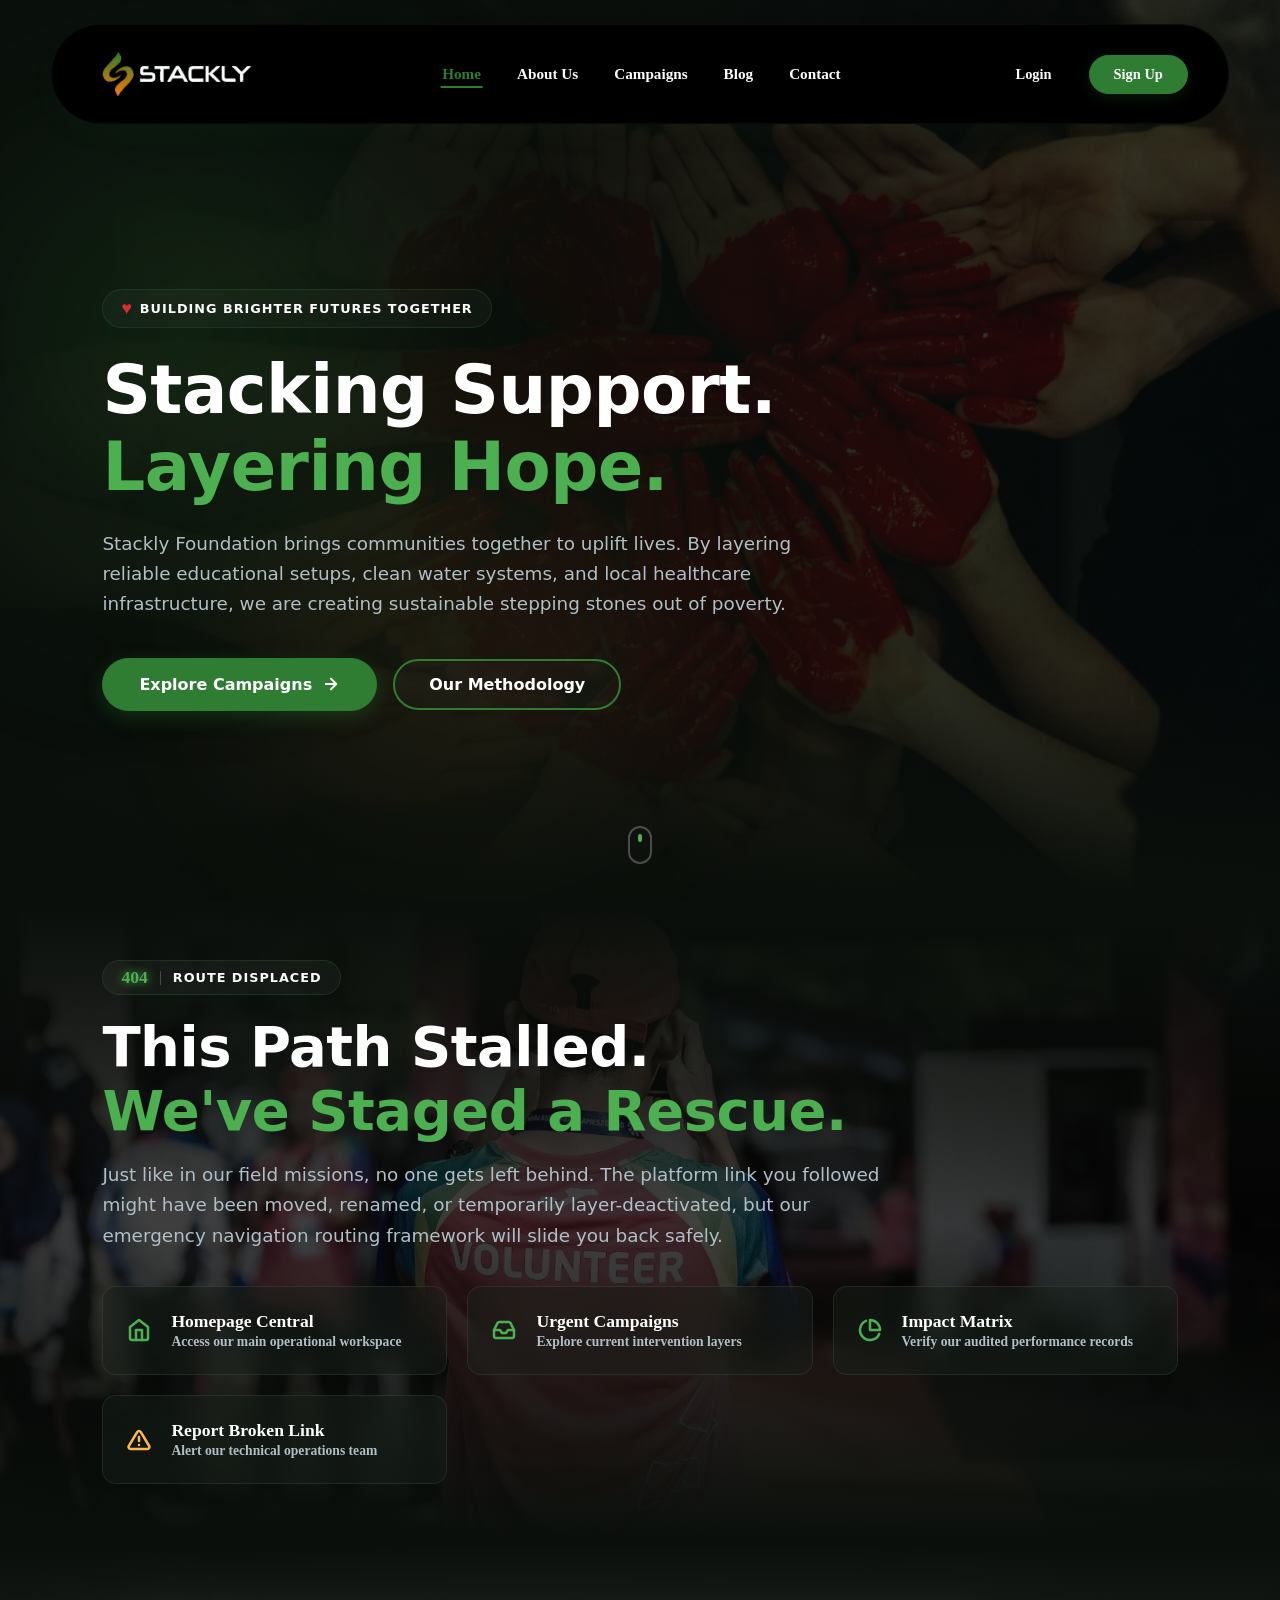
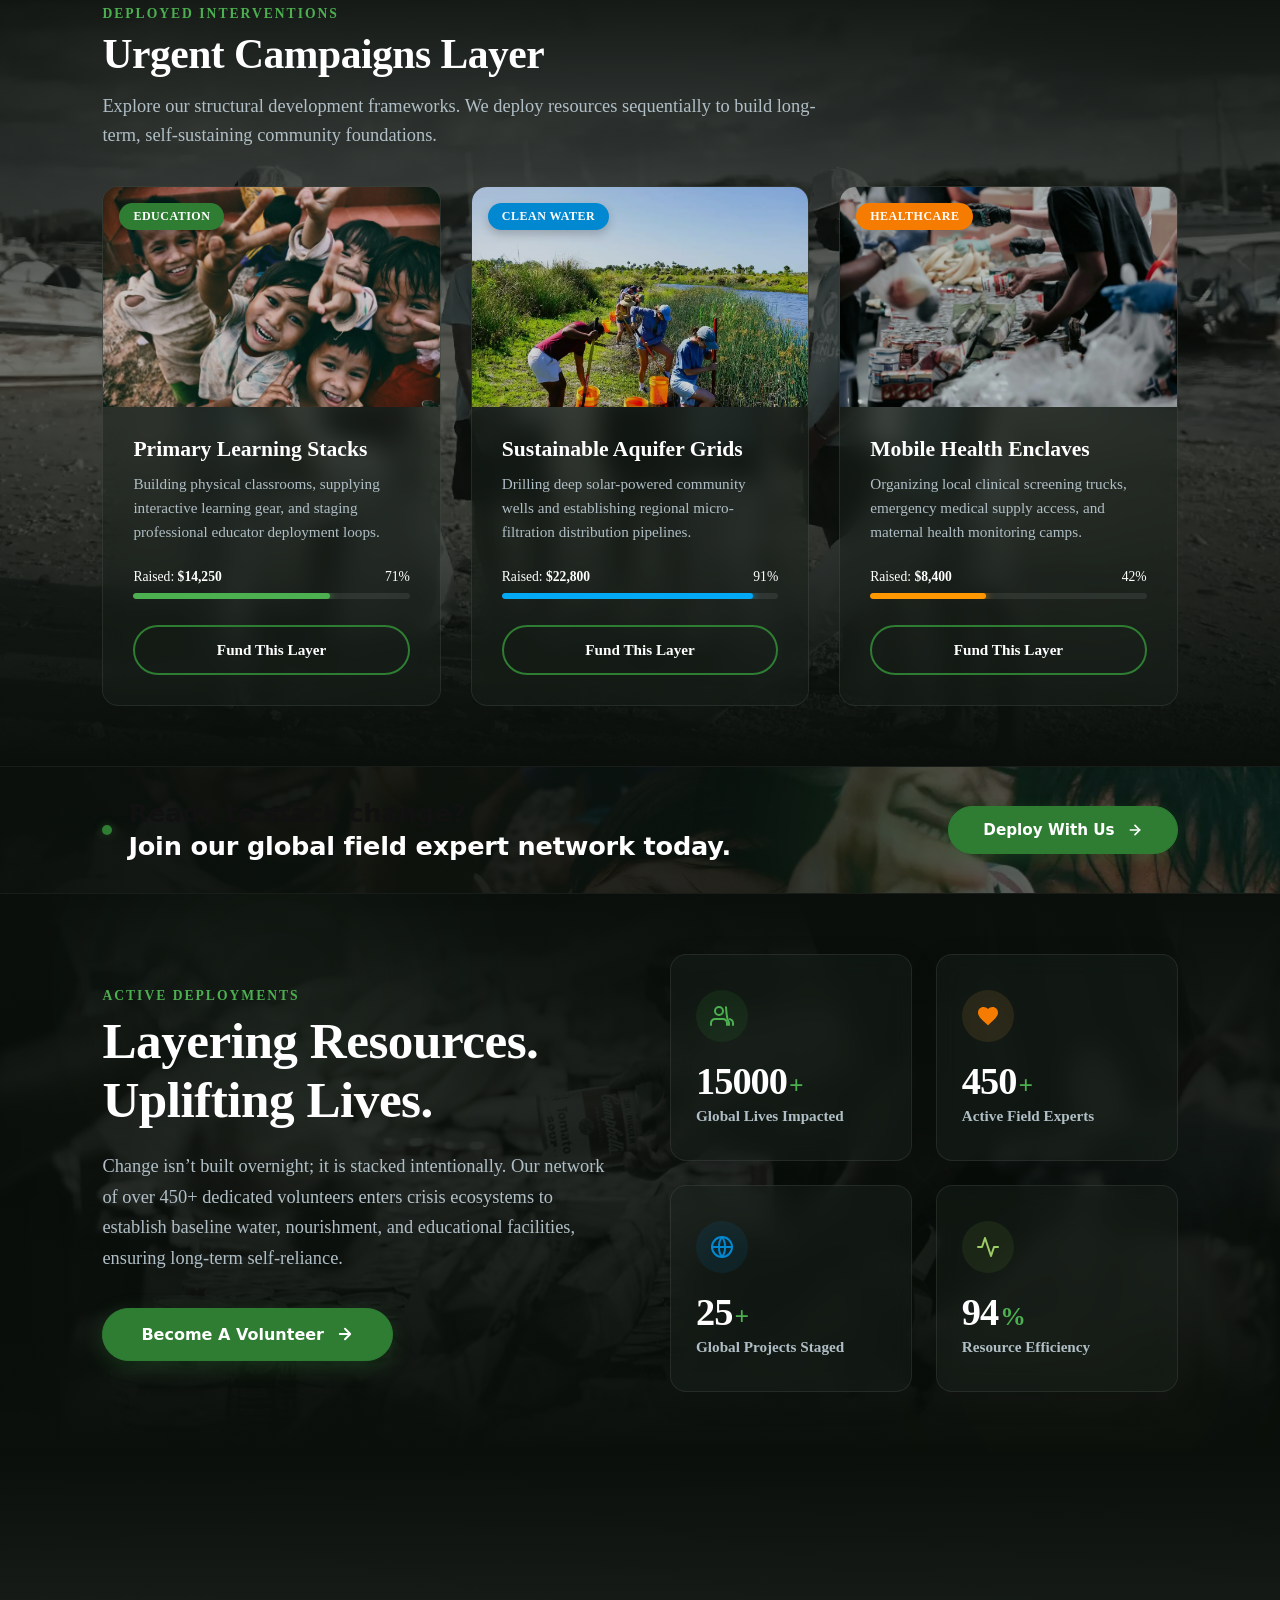
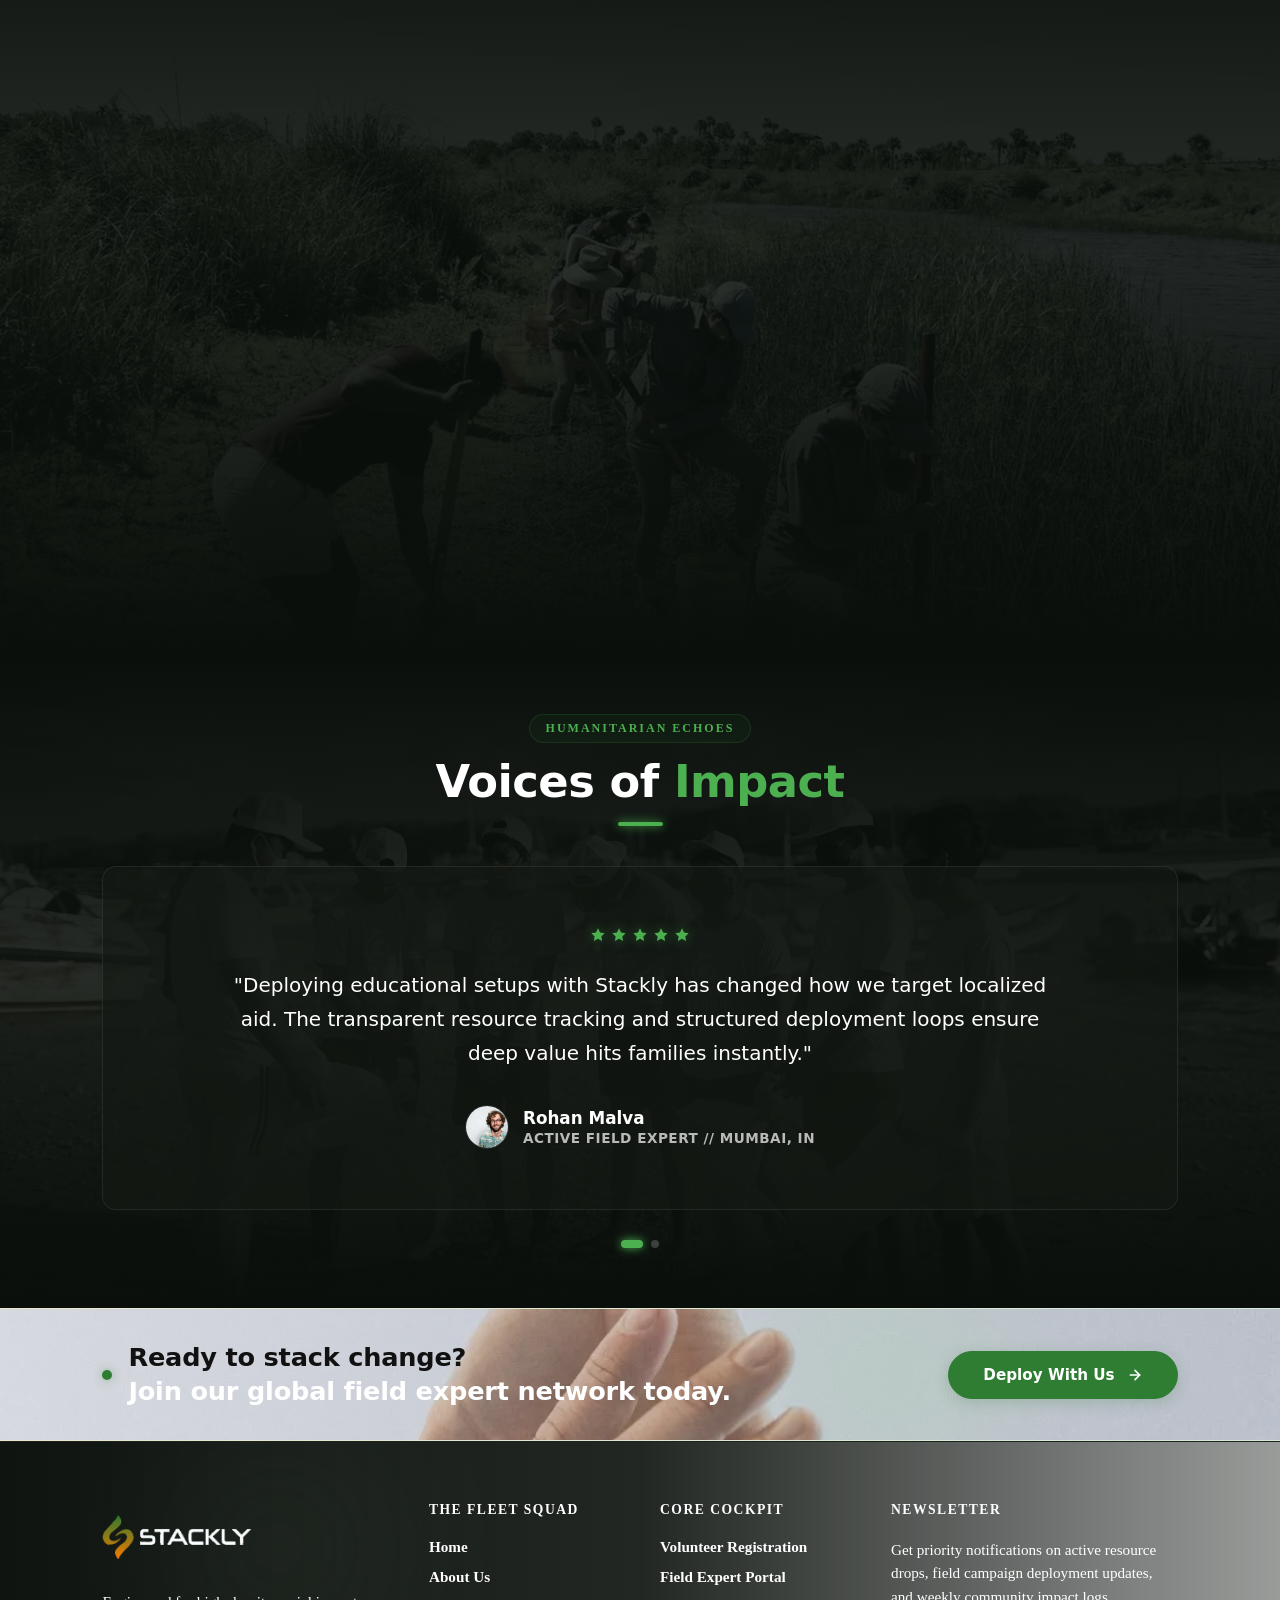
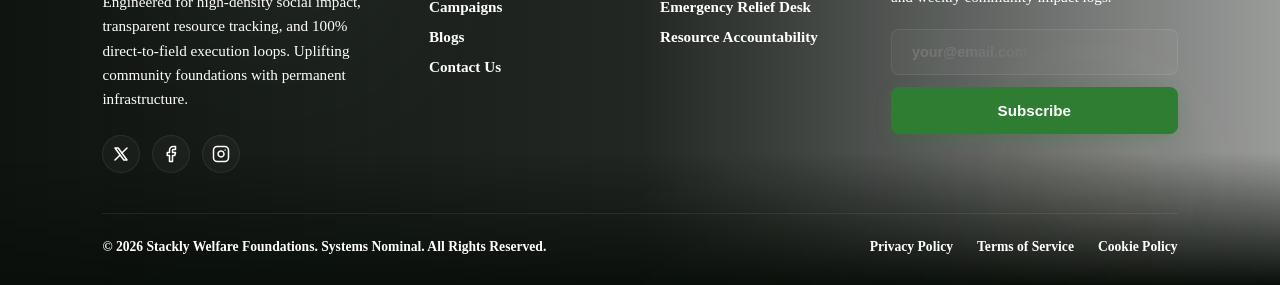
==== commit 5a8fed5e: "preloader" ====
--- a/index.html
+++ b/index.html
@@ -11,9 +11,7 @@
 
     <!-- Social Welfare Human-Centric Preloader -->
     <div id="welfare-preloader">
-        <div class="preloader-bg-overlay">
-            <img src="https://unsplash.com" alt="Smiling children in community" class="bg-narrative-img">
-        </div>
+       
 
         <div class="preloader-body">
             
@@ -98,11 +96,11 @@
             
             <!-- Core Navigation Menu Links Matrix -->
             <ul class="menu-links-list" id="menuList">
-                <li class="menu-item"><a href="#home" class="nav-anchor active-route">Home</a></li>
-                <li class="menu-item"><a href="#about" class="nav-anchor">About Us</a></li>
-                <li class="menu-item"><a href="#campaigns" class="nav-anchor">Campaigns</a></li>
-                <li class="menu-item"><a href="#blog" class="nav-anchor">Blog</a></li>
-                <li class="menu-item"><a href="#contact" class="nav-anchor">Contact</a></li>
+                <li class="menu-item"><a href="index.html" class="nav-anchor active-route">Home</a></li>
+                <li class="menu-item"><a href="about.html" class="nav-anchor">About Us</a></li>
+                <li class="menu-item"><a href="campaigns.html" class="nav-anchor">Campaigns</a></li>
+                <li class="menu-item"><a href="blog.html" class="nav-anchor">Blog</a></li>
+                <li class="menu-item"><a href="contact.html" class="nav-anchor">Contact</a></li>
             </ul>
 
             <!-- Nested Access Portal buttons (Keeps layout grouped neatly inside mobile overlays) -->
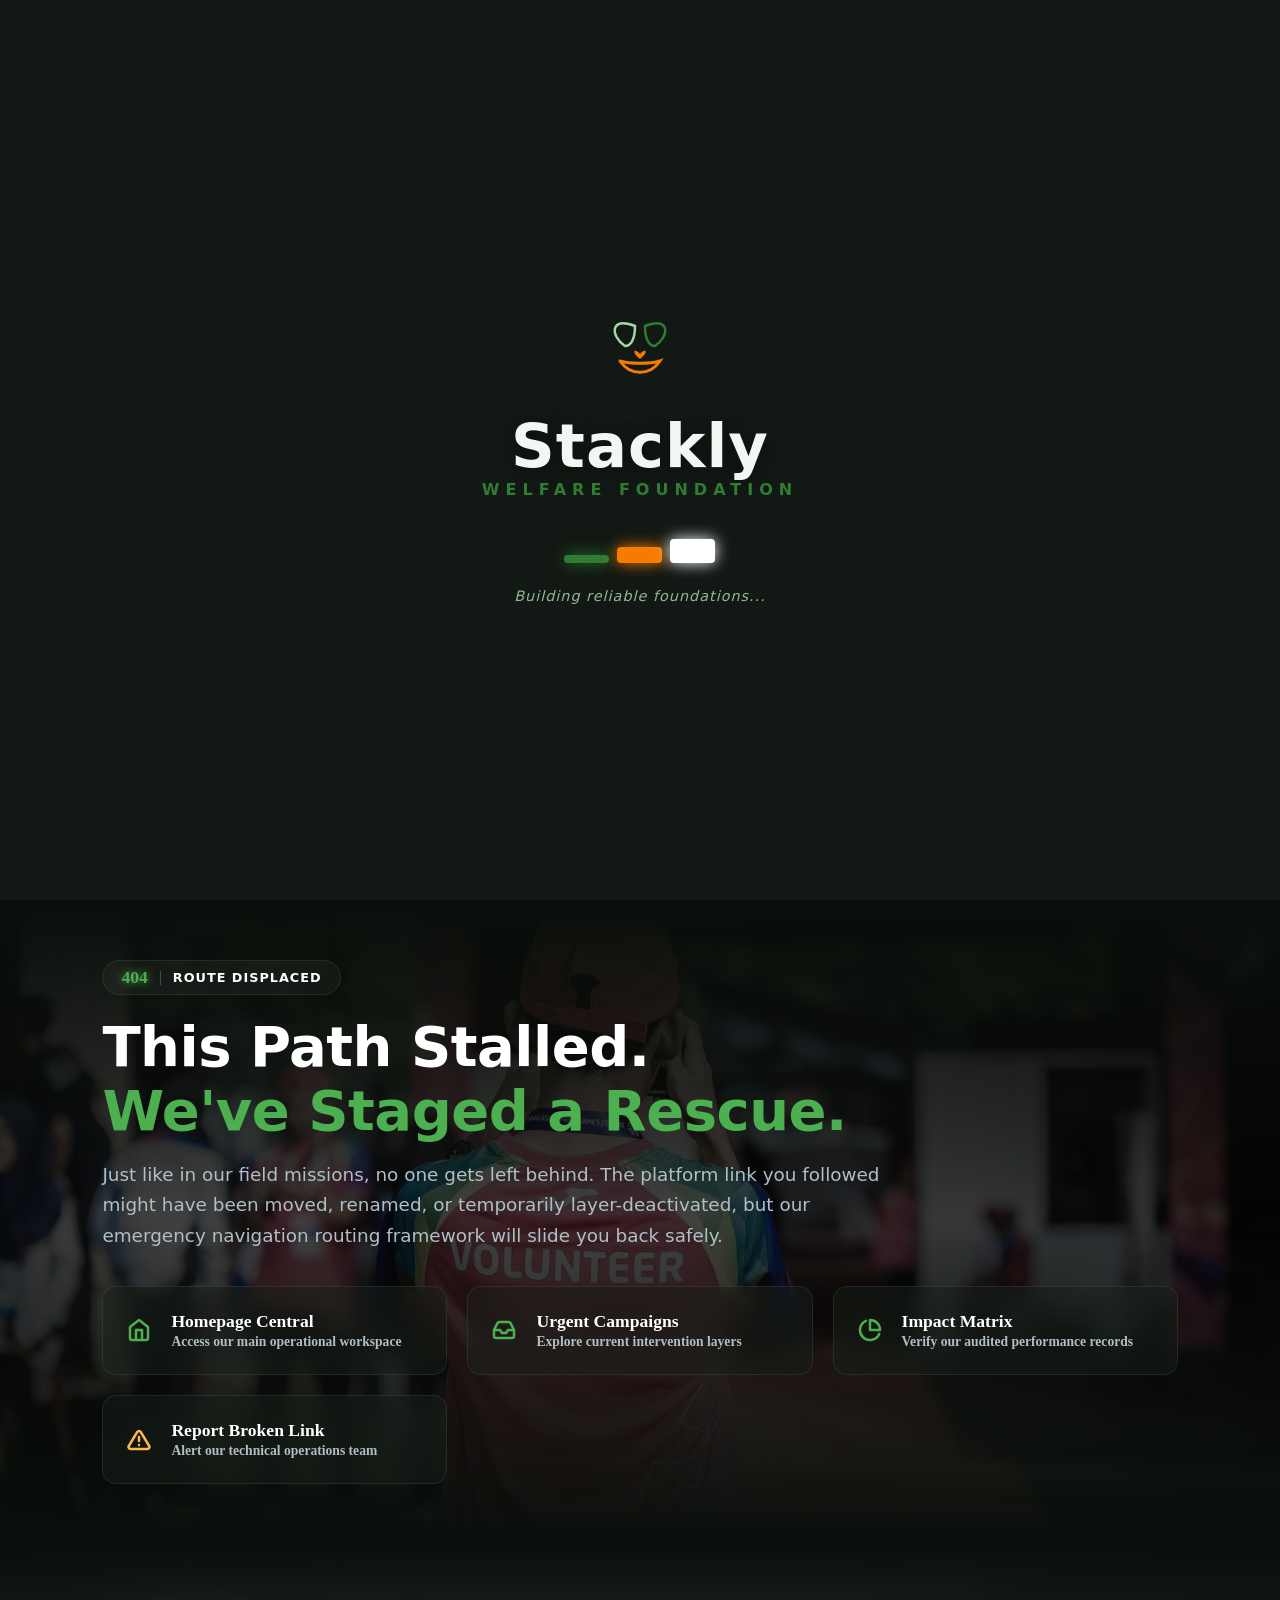
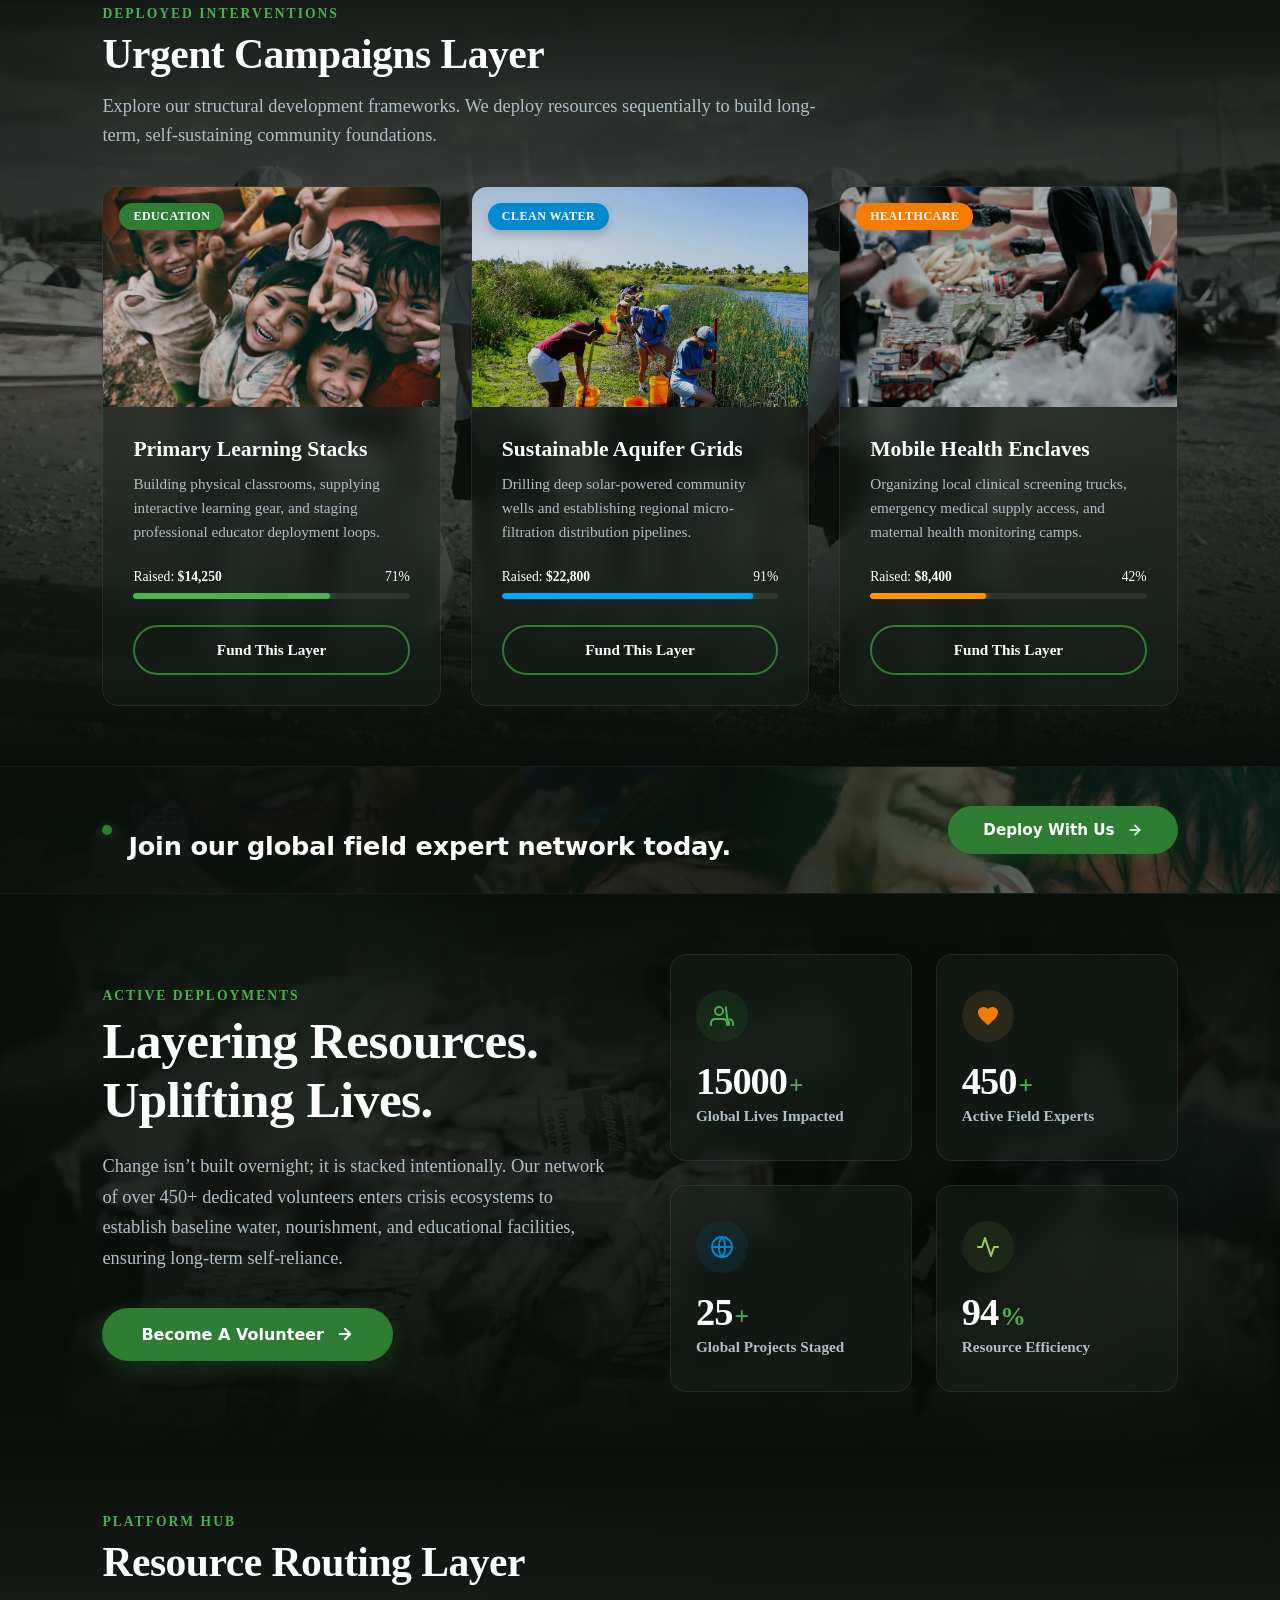
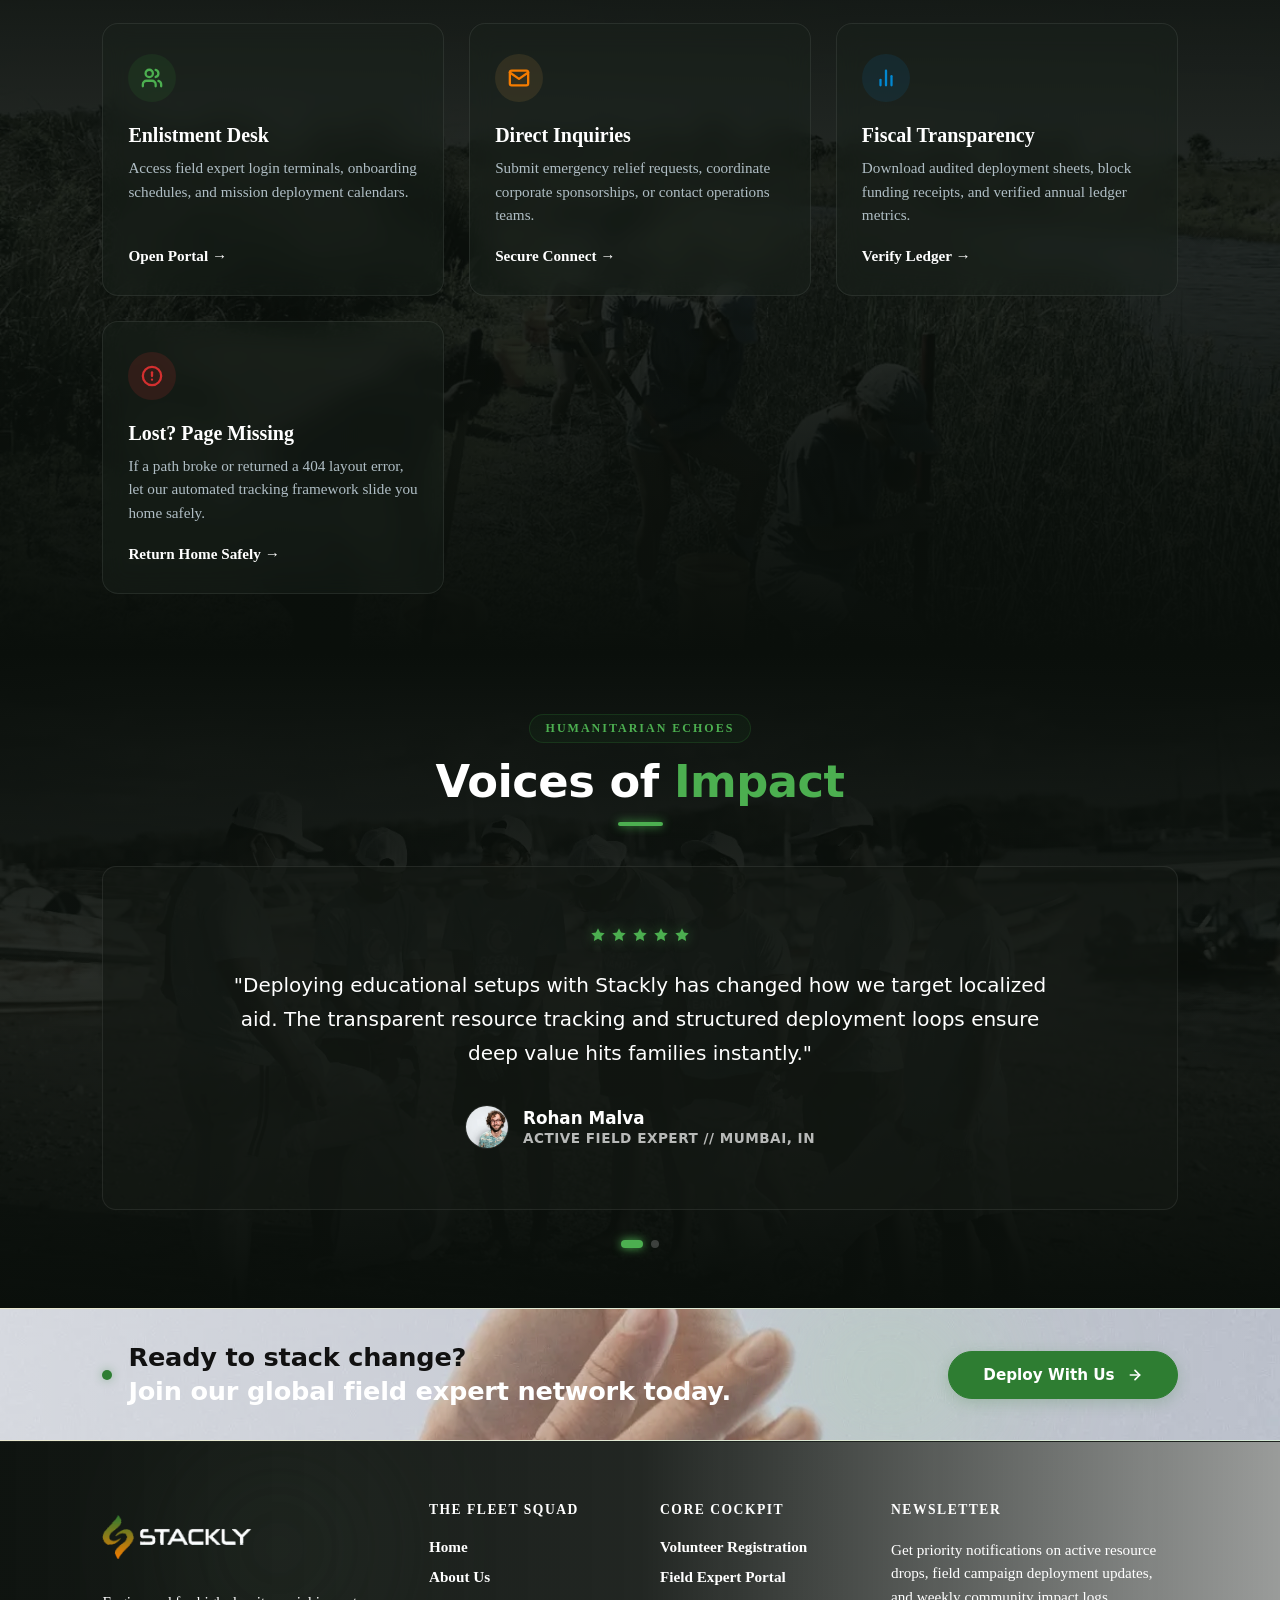
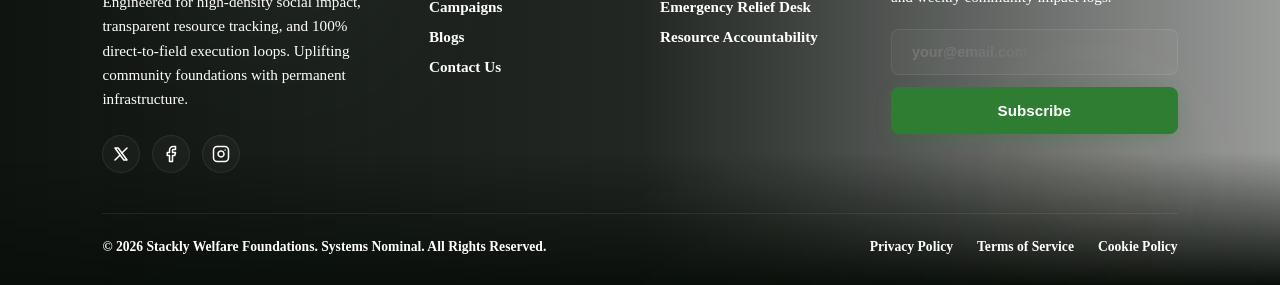
==== commit 749acb7d: "fixed link" ====
--- a/index.html
+++ b/index.html
@@ -3,7 +3,7 @@
 <head>
     <meta charset="UTF-8">
     <meta name="viewport" content="width=device-width, initial-scale=1.0">
-    <title>Stackly Welfare Foundation | Loading...</title>
+    <title>Stackly Welfare Foundation</title>
     <meta name="description" content="Stackly Foundation - Layering support, stacking hope, and building sustainable futures for communities worldwide.">
     <link rel="stylesheet" href="style.css">
 </head>
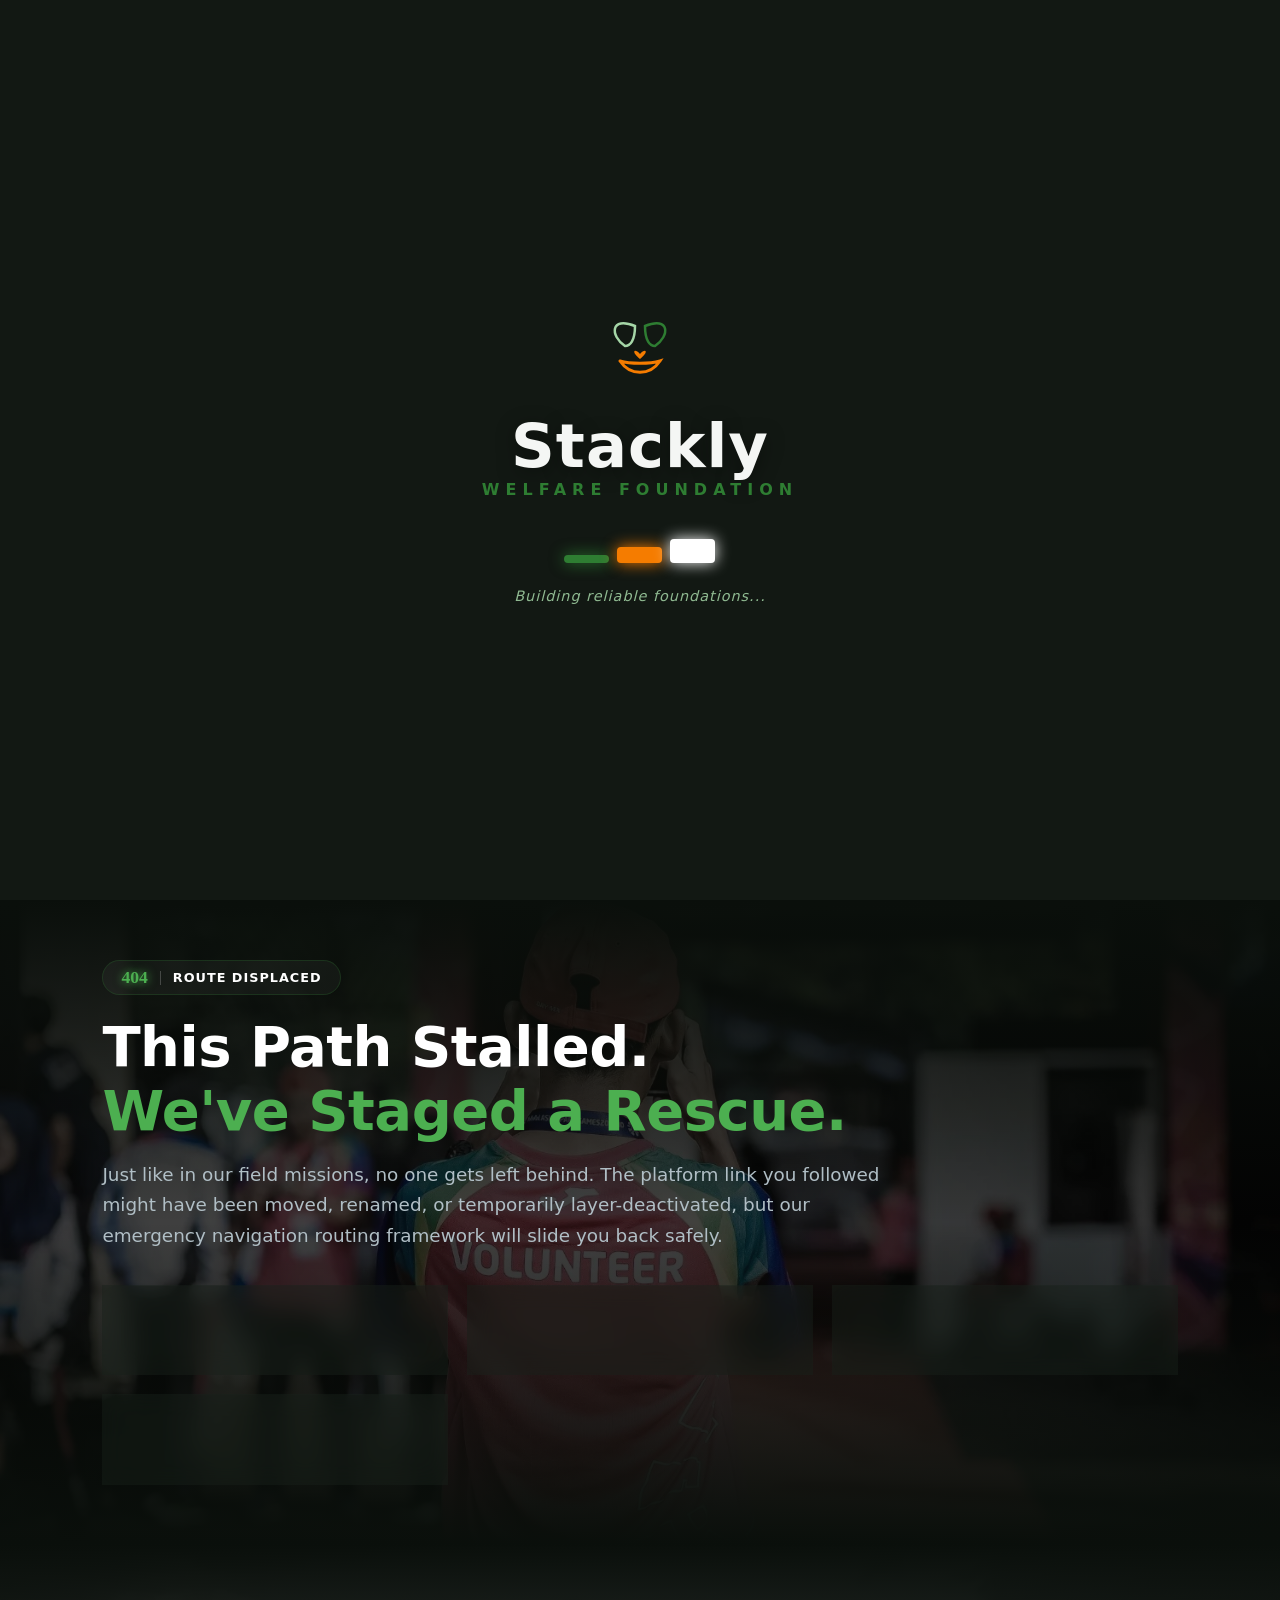
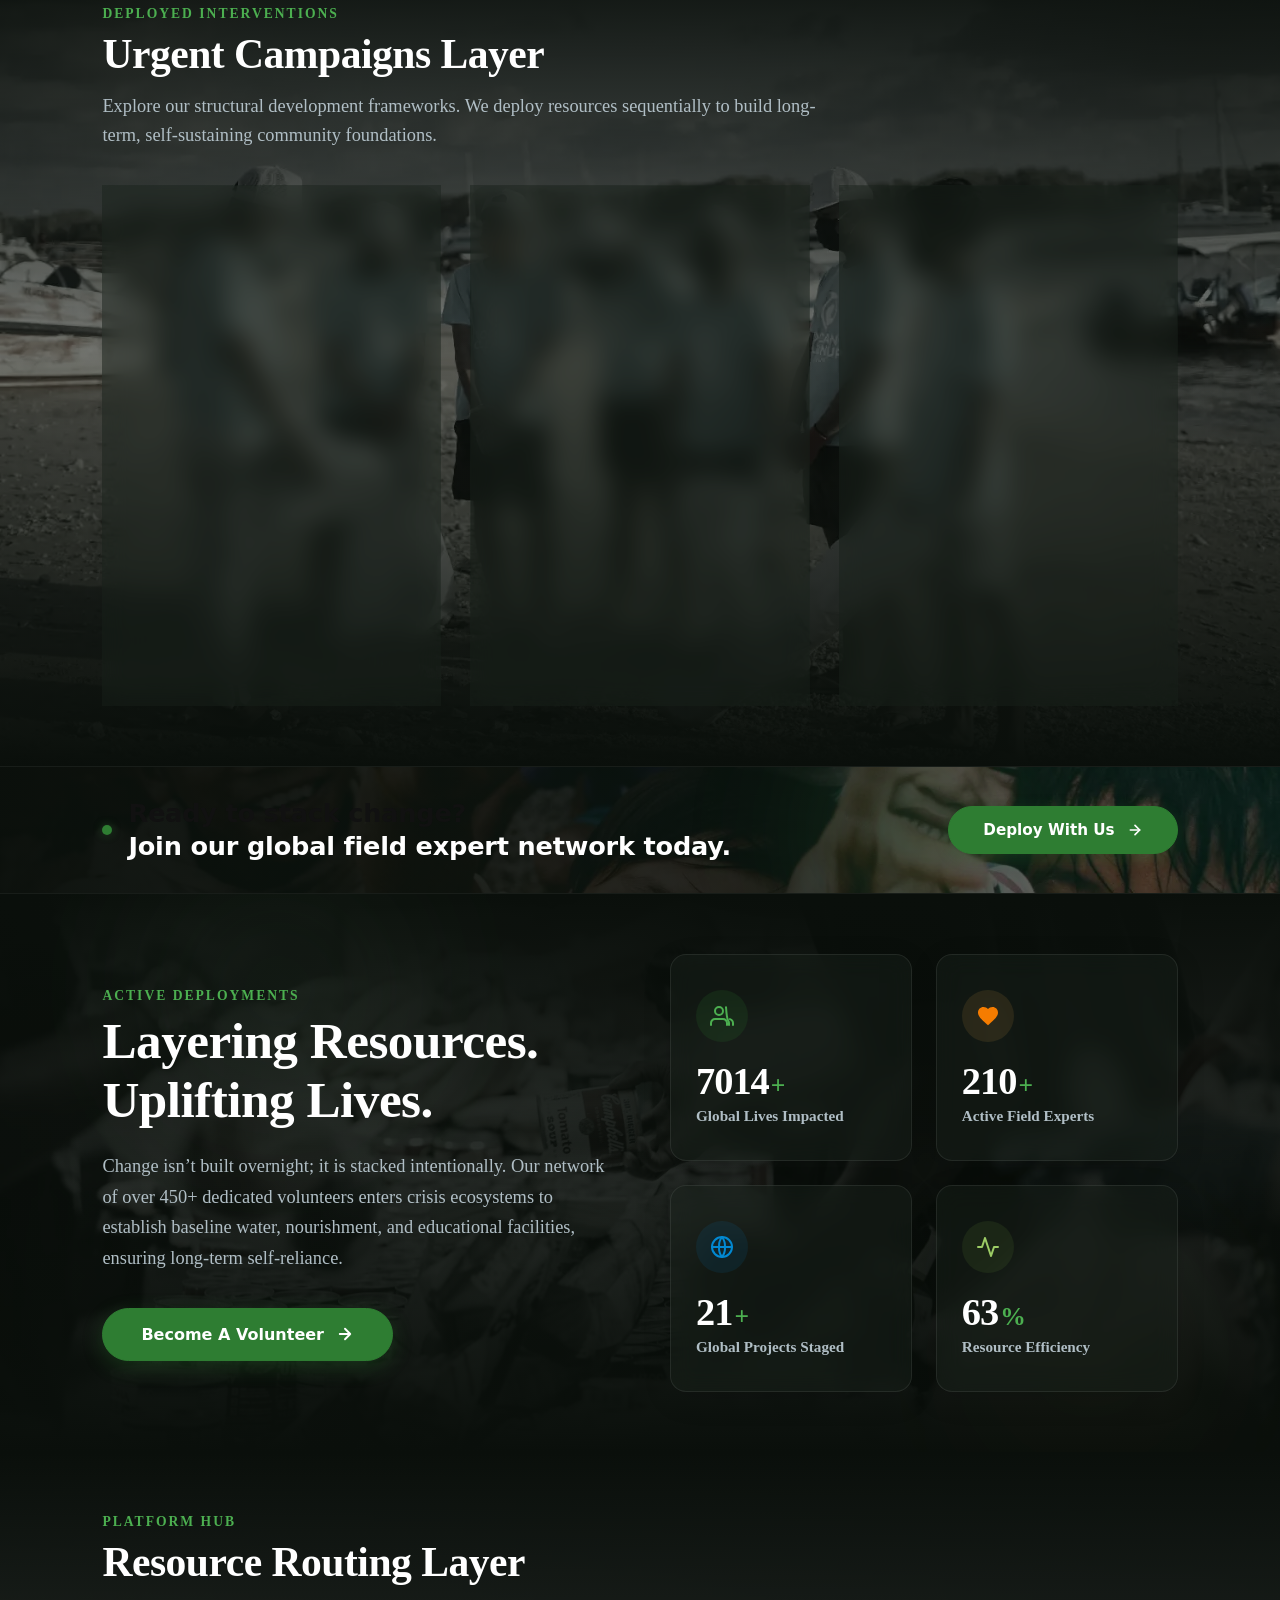
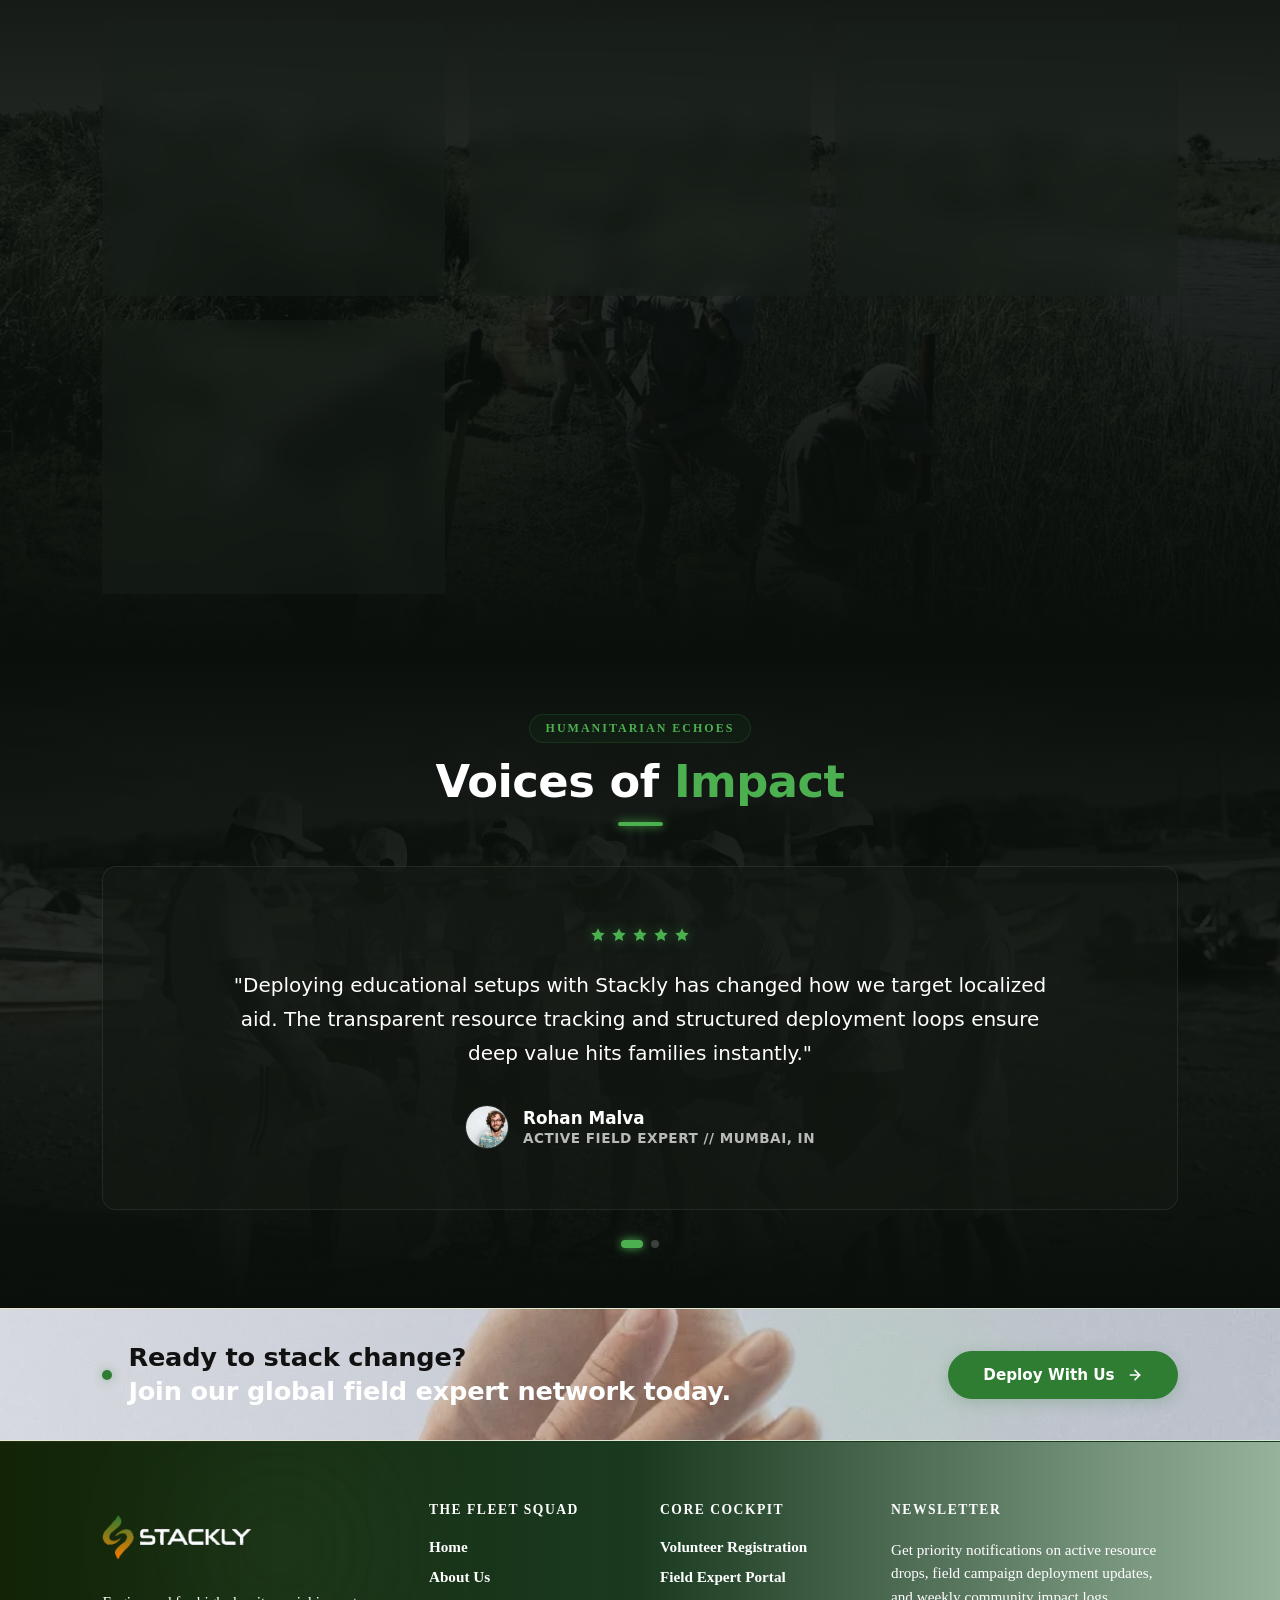
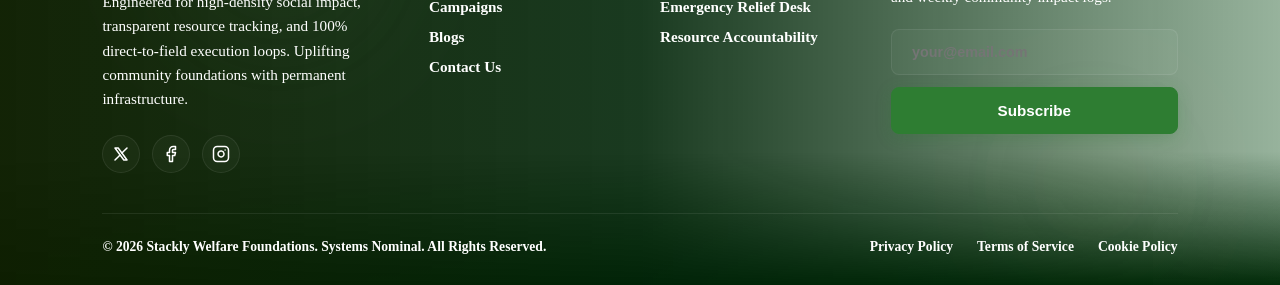
==== commit 96d3a535: "about page" ====
--- a/index.html
+++ b/index.html
@@ -195,13 +195,13 @@
 
             <!-- Creative Micro-Interaction Call-To-Action Layout Rows -->
             <div class="hero-button-cluster">
-                <a href="#campaigns" class="btn-hero-solid" aria-label="Explore our active social campaigns">
+                <a href="campaigns.html" class="btn-hero-solid" aria-label="Explore our active social campaigns">
                     <span>Explore Campaigns</span>
                     <svg class="arrow-vector-icon" viewBox="0 0 24 24" fill="none" stroke="currentColor" stroke-width="2.5" stroke-linecap="round" stroke-linejoin="round">
                         <path d="M5 12H19M19 12L12 5M19 12L12 19"/>
                     </svg>
                 </a>
-                <a href="#about" class="btn-hero-bordered" aria-label="Learn about our stacking methodology structures">
+                <a href="404.html" class="btn-hero-bordered" aria-label="Learn about our stacking methodology structures">
                     <span>Our Methodology</span>
                 </a>
             </div>
@@ -1421,7 +1421,7 @@
 
             <!-- Precision Trigger Button Cluster -->
             <div class="banner-action-group">
-                <a href="signup.html" class="btn-banner-solid" aria-label="Navigate to volunteer portal registration terminals">
+                <a href="404.html" class="btn-banner-solid" aria-label="Navigate to volunteer portal registration terminals">
                     <span>Deploy With Us</span>
                     <!-- Custom Vector Arrow Icon -->
                     <svg class="banner-arrow-svg" viewBox="0 0 24 24" fill="none" stroke="currentColor" stroke-width="2.5" stroke-linecap="round" stroke-linejoin="round">
@@ -2853,7 +2853,7 @@
 
             <!-- Precision Trigger Button Cluster -->
             <div class="banner-action-group">
-                <a href="signup.html" class="btn-banner-solid-green" aria-label="Navigate to volunteer portal registration terminals">
+                <a href="404.html" class="btn-banner-solid-green" aria-label="Navigate to volunteer portal registration terminals">
                     <span>Deploy With Us</span>
                     <!-- Custom Vector Arrow Icon Only SVG -->
                     <svg class="banner-arrow-svg" viewBox="0 0 24 24" fill="none" stroke="currentColor" stroke-width="2.5" stroke-linecap="round" stroke-linejoin="round">
@@ -3246,11 +3246,11 @@
     
     /* FIX: Completely removed the green tint to align with the deep preloader canvas */
     background: linear-gradient(90deg, 
-                    rgba(10, 15, 11, 0.98) 0%, 
-                    rgba(10, 15, 11, 0.90) 50%, 
-                    rgba(10, 15, 11, 0.40) 100%),
+                    rgba(14, 31, 1, 0.98) 0%, 
+                    rgba(1, 37, 8, 0.9) 50%, 
+                    rgba(3, 72, 16, 0.4) 100%),
                 linear-gradient(0deg, 
-                    rgba(10, 15, 11, 1.00) 0%, 
+                    rgb(1, 24, 5) 0%, 
                     transparent 30%);
 
     overflow: hidden;
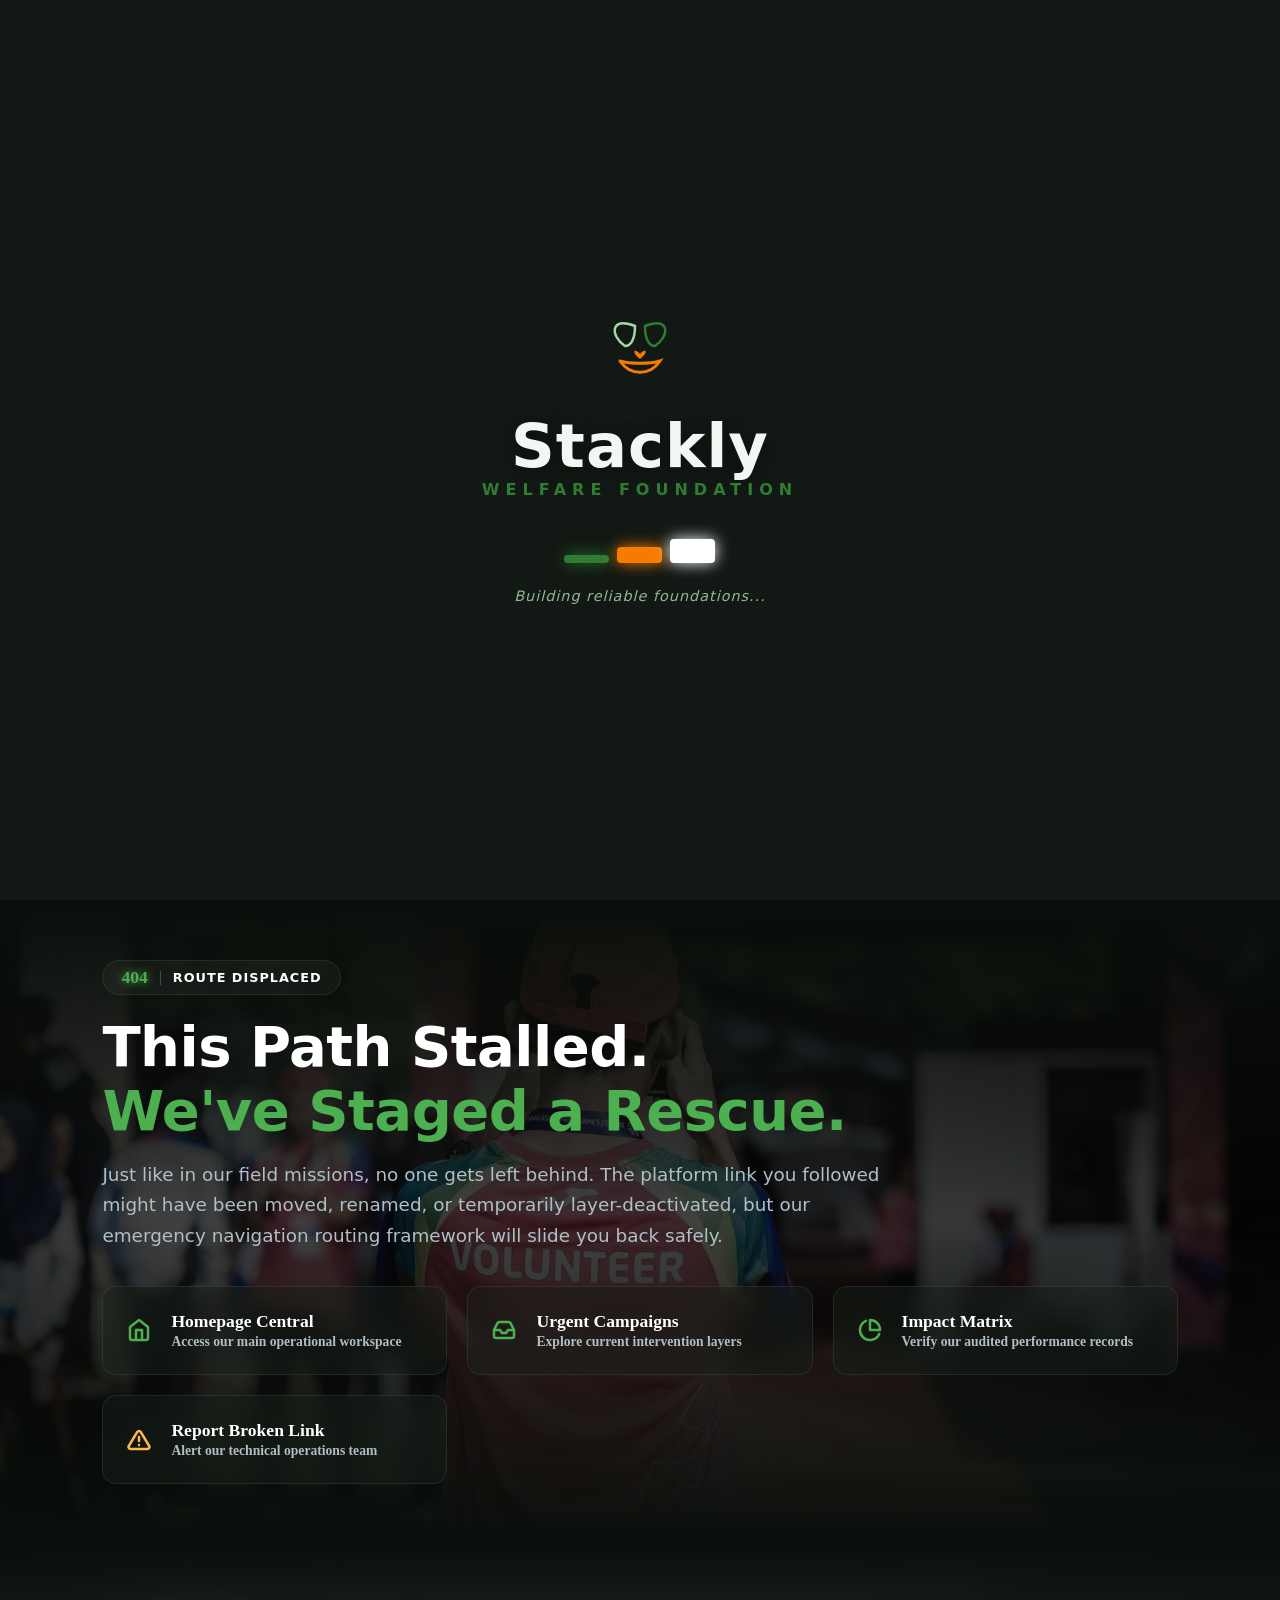
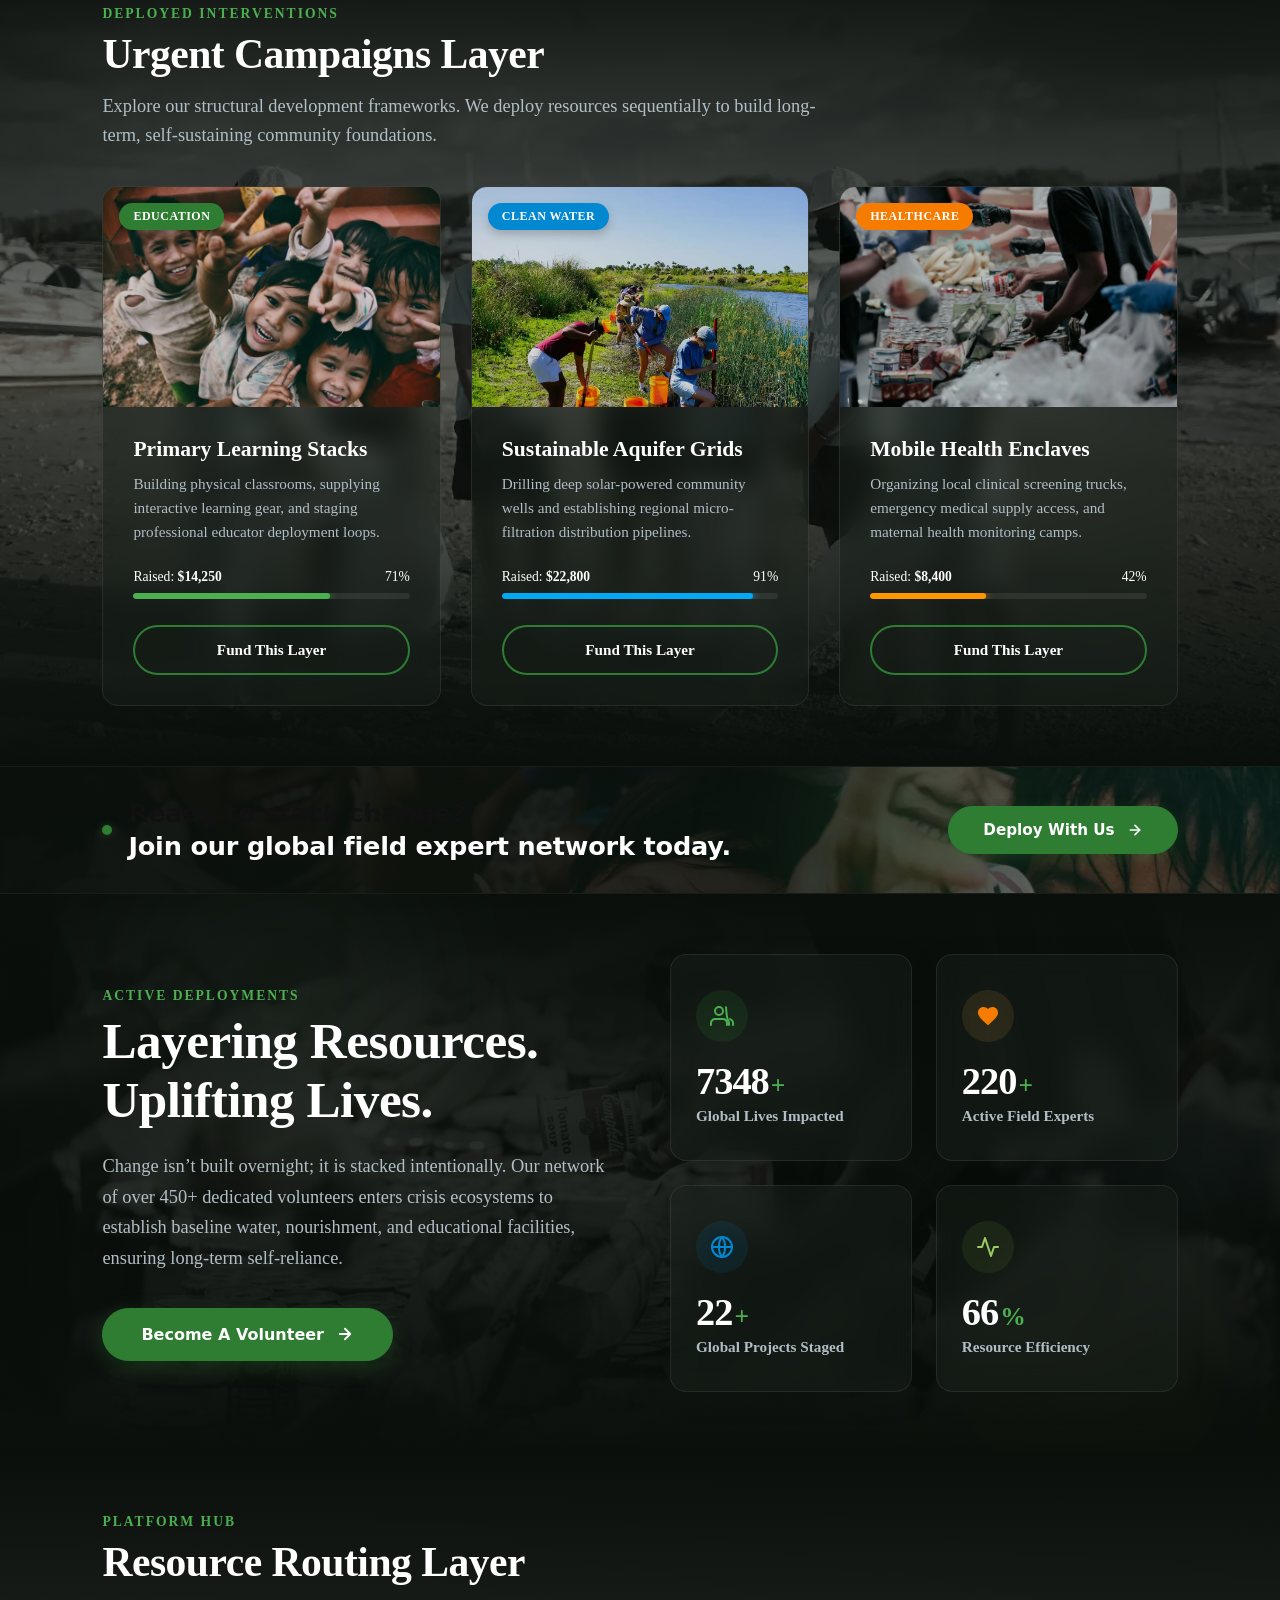
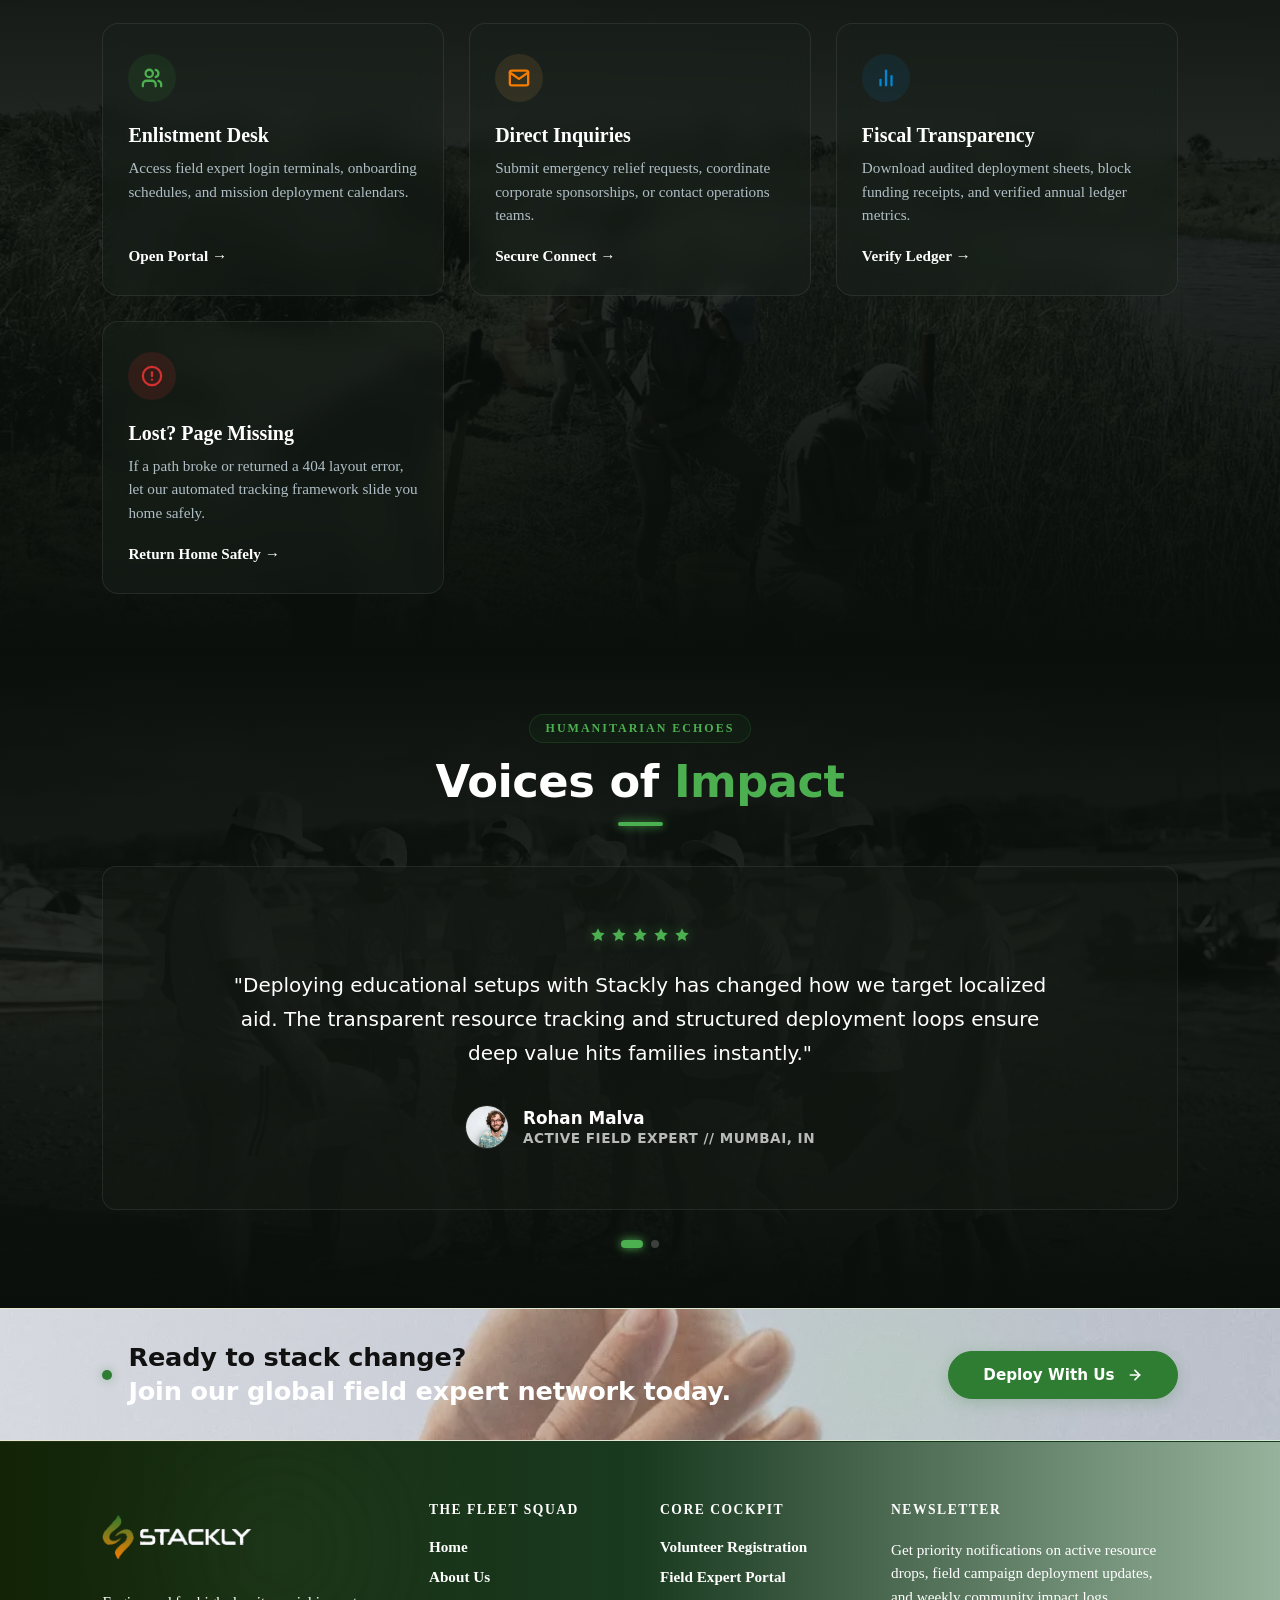
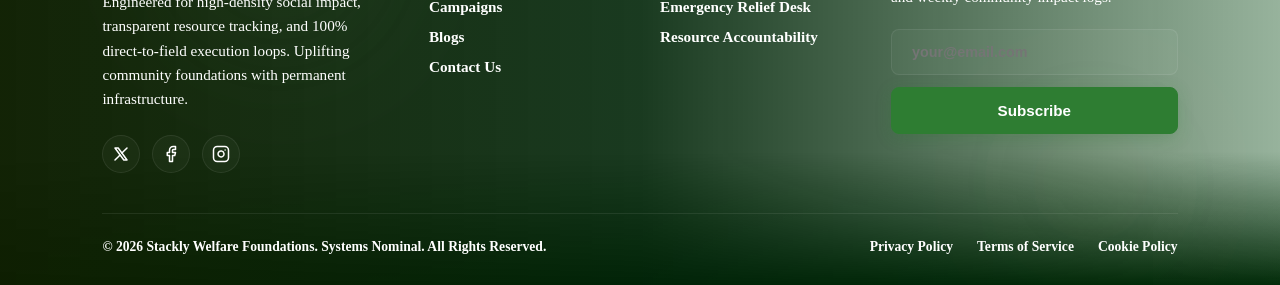
==== commit 355059b4: "completed theme" ====
--- a/index.html
+++ b/index.html
@@ -99,7 +99,7 @@
                 <li class="menu-item"><a href="index.html" class="nav-anchor active-route">Home</a></li>
                 <li class="menu-item"><a href="about.html" class="nav-anchor">About Us</a></li>
                 <li class="menu-item"><a href="campaigns.html" class="nav-anchor">Campaigns</a></li>
-                <li class="menu-item"><a href="blog.html" class="nav-anchor">Blog</a></li>
+                <li class="menu-item"><a href="blogs.html" class="nav-anchor">Blog</a></li>
                 <li class="menu-item"><a href="contact.html" class="nav-anchor">Contact</a></li>
             </ul>
 
@@ -603,7 +603,7 @@
         <div class="rescue-navigation-grid">
             
             <!-- Link Node 01: Homepage -->
-            <a href="#home" class="btn-rescue-action" aria-label="Return safely to core platform homepage viewport">
+            <a href="index.html" class="btn-rescue-action" aria-label="Return safely to core platform homepage viewport">
                 <div class="btn-glow-backplate"></div>
                 <!-- Custom Vector Icon: Safe House Layout Base -->
                 <svg class="rescue-vector-svg" viewBox="0 0 24 24" fill="none" stroke="currentColor" stroke-width="2.5" stroke-linecap="round" stroke-linejoin="round">
@@ -617,7 +617,7 @@
             </a>
 
             <!-- Link Node 02: Campaigns -->
-            <a href="#campaigns" class="btn-rescue-action" aria-label="Explore urgent community development campaigns layers">
+            <a href="campaigns.html" class="btn-rescue-action" aria-label="Explore urgent community development campaigns layers">
                 <div class="btn-glow-backplate"></div>
                 <!-- Custom Vector Icon: Intervention Layer Grid -->
                 <svg class="rescue-vector-svg" viewBox="0 0 24 24" fill="none" stroke="currentColor" stroke-width="2.5" stroke-linecap="round" stroke-linejoin="round">
@@ -631,7 +631,7 @@
             </a>
 
             <!-- Link Node 03: About/Metrics -->
-            <a href="#about" class="btn-rescue-action" aria-label="Learn about our stacking methodology framework analytics">
+            <a href="about.html" class="btn-rescue-action" aria-label="Learn about our stacking methodology framework analytics">
                 <div class="btn-glow-backplate"></div>
                 <!-- Custom Vector Icon: Analytics Performance Wheel -->
                 <svg class="rescue-vector-svg" viewBox="0 0 24 24" fill="none" stroke="currentColor" stroke-width="2.5" stroke-linecap="round" stroke-linejoin="round">
@@ -645,7 +645,7 @@
             </a>
 
             <!-- Link Node 04: Support/Reporting Terminal -->
-            <a href="#contact" class="btn-rescue-action" aria-label="Submit a support ticket regarding the broken link error">
+            <a href="contact.html" class="btn-rescue-action" aria-label="Submit a support ticket regarding the broken link error">
                 <div class="btn-glow-backplate"></div>
                 <!-- Custom Vector Icon: Warning Triangle Desk -->
                 <svg class="rescue-vector-svg warning-node" viewBox="0 0 24 24" fill="none" stroke="currentColor" stroke-width="2.5" stroke-linecap="round" stroke-linejoin="round">
@@ -983,7 +983,7 @@
                         </div>
                     </div>
 
-                    <a href="#donate" class="btn-card-action action-edu" aria-label="Support Primary Learning Stacks Campaign">
+                    <a href="404.html" class="btn-card-action action-edu" aria-label="Support Primary Learning Stacks Campaign">
                         <span>Fund This Layer</span>
                     </a>
                 </div>
@@ -1014,7 +1014,7 @@
                         </div>
                     </div>
 
-                    <a href="#donate" class="btn-card-action action-water" aria-label="Support Sustainable Aquifer Grids Campaign">
+                    <a href="404.html" class="btn-card-action action-water" aria-label="Support Sustainable Aquifer Grids Campaign">
                         <span>Fund This Layer</span>
                     </a>
                 </div>
@@ -1045,7 +1045,7 @@
                         </div>
                     </div>
 
-                    <a href="#donate" class="btn-card-action action-health" aria-label="Support Mobile Health Enclaves Campaign">
+                    <a href="404.html" class="btn-card-action action-health" aria-label="Support Mobile Health Enclaves Campaign">
                         <span>Fund This Layer</span>
                     </a>
                 </div>
@@ -2158,7 +2158,7 @@
                     </div>
                     <h3 class="gateway-card-title">Enlistment Desk</h3>
                     <p class="gateway-card-para">Access field expert login terminals, onboarding schedules, and mission deployment calendars.</p>
-                    <a href="signup.html" class="btn-gateway-link" aria-label="Navigate to Volunteer Portal Systems Registration">Open Portal &rarr;</a>
+                    <a href="404.html" class="btn-gateway-link" aria-label="Navigate to Volunteer Portal Systems Registration">Open Portal &rarr;</a>
                 </div>
             </div>
 
@@ -2193,7 +2193,7 @@
                     </div>
                     <h3 class="gateway-card-title">Fiscal Transparency</h3>
                     <p class="gateway-card-para">Download audited deployment sheets, block funding receipts, and verified annual ledger metrics.</p>
-                    <a href="#impact" class="btn-gateway-link" aria-label="Inspect platform ledger data matrices charts">Verify Ledger &rarr;</a>
+                    <a href="404.html" class="btn-gateway-link" aria-label="Inspect platform ledger data matrices charts">Verify Ledger &rarr;</a>
                 </div>
             </div>
 
@@ -2211,7 +2211,7 @@
                     </div>
                     <h3 class="gateway-card-title">Lost? Page Missing</h3>
                     <p class="gateway-card-para">If a path broke or returned a 404 layout error, let our automated tracking framework slide you home safely.</p>
-                    <a href="#home" class="btn-gateway-link error-rescue-trigger" aria-label="Safely escape invalid 404 structures back to core platform homepage viewport">Return Home Safely &rarr;</a>
+                    <a href="404.html" class="btn-gateway-link error-rescue-trigger" aria-label="Safely escape invalid 404 structures back to core platform homepage viewport">Return Home Safely &rarr;</a>
                 </div>
             </div>
 
@@ -3163,10 +3163,10 @@
                 <h4 class="column-heading">THE FLEET SQUAD</h4>
                 <ul class="directory-list-tree">
                     <li><a href="index.html" class="directory-item-link">Home </a></li>
-                    <li><a href="#about" class="directory-item-link">About Us</a></li>
-                    <li><a href="#campaigns" class="directory-item-link">Campaigns</a></li>
-                    <li><a href="#blog" class="directory-item-link">Blogs</a></li>
-                    <li><a href="#contact" class="directory-item-link">Contact Us</a></li>
+                    <li><a href="about.html" class="directory-item-link">About Us</a></li>
+                    <li><a href="campaigns.html" class="directory-item-link">Campaigns</a></li>
+                    <li><a href="blog.html" class="directory-item-link">Blogs</a></li>
+                    <li><a href="contact.html" class="directory-item-link">Contact Us</a></li>
                 </ul>
             </div>
 
@@ -3175,13 +3175,13 @@
                 <h4 class="column-heading">CORE COCKPIT</h4>
              <ul class="directory-list-tree">
     <!-- Links safely to your registration portal structure -->
-    <li><a href="signup.html" class="directory-item-link">Volunteer Registration</a></li>
+    <li><a href="404.html" class="directory-item-link">Volunteer Registration</a></li>
     <!-- Links safely to your login portal structure -->
-    <li><a href="login.html" class="directory-item-link">Field Expert Portal</a></li>
+    <li><a href="404.html" class="directory-item-link">Field Expert Portal</a></li>
     <!-- Jumps straight to your homepage contact node section -->
-    <li><a href="#contact" class="directory-item-link">Emergency Relief Desk</a></li>
+    <li><a href="404.html" class="directory-item-link">Emergency Relief Desk</a></li>
     <!-- Jumps straight to your homepage 404 rescue routing matrix section -->
-    <li><a href="#rescue-panel" class="directory-item-link">Resource Accountability</a></li>
+    <li><a href="404.html" class="directory-item-link">Resource Accountability</a></li>
 </ul>
 
             </div>
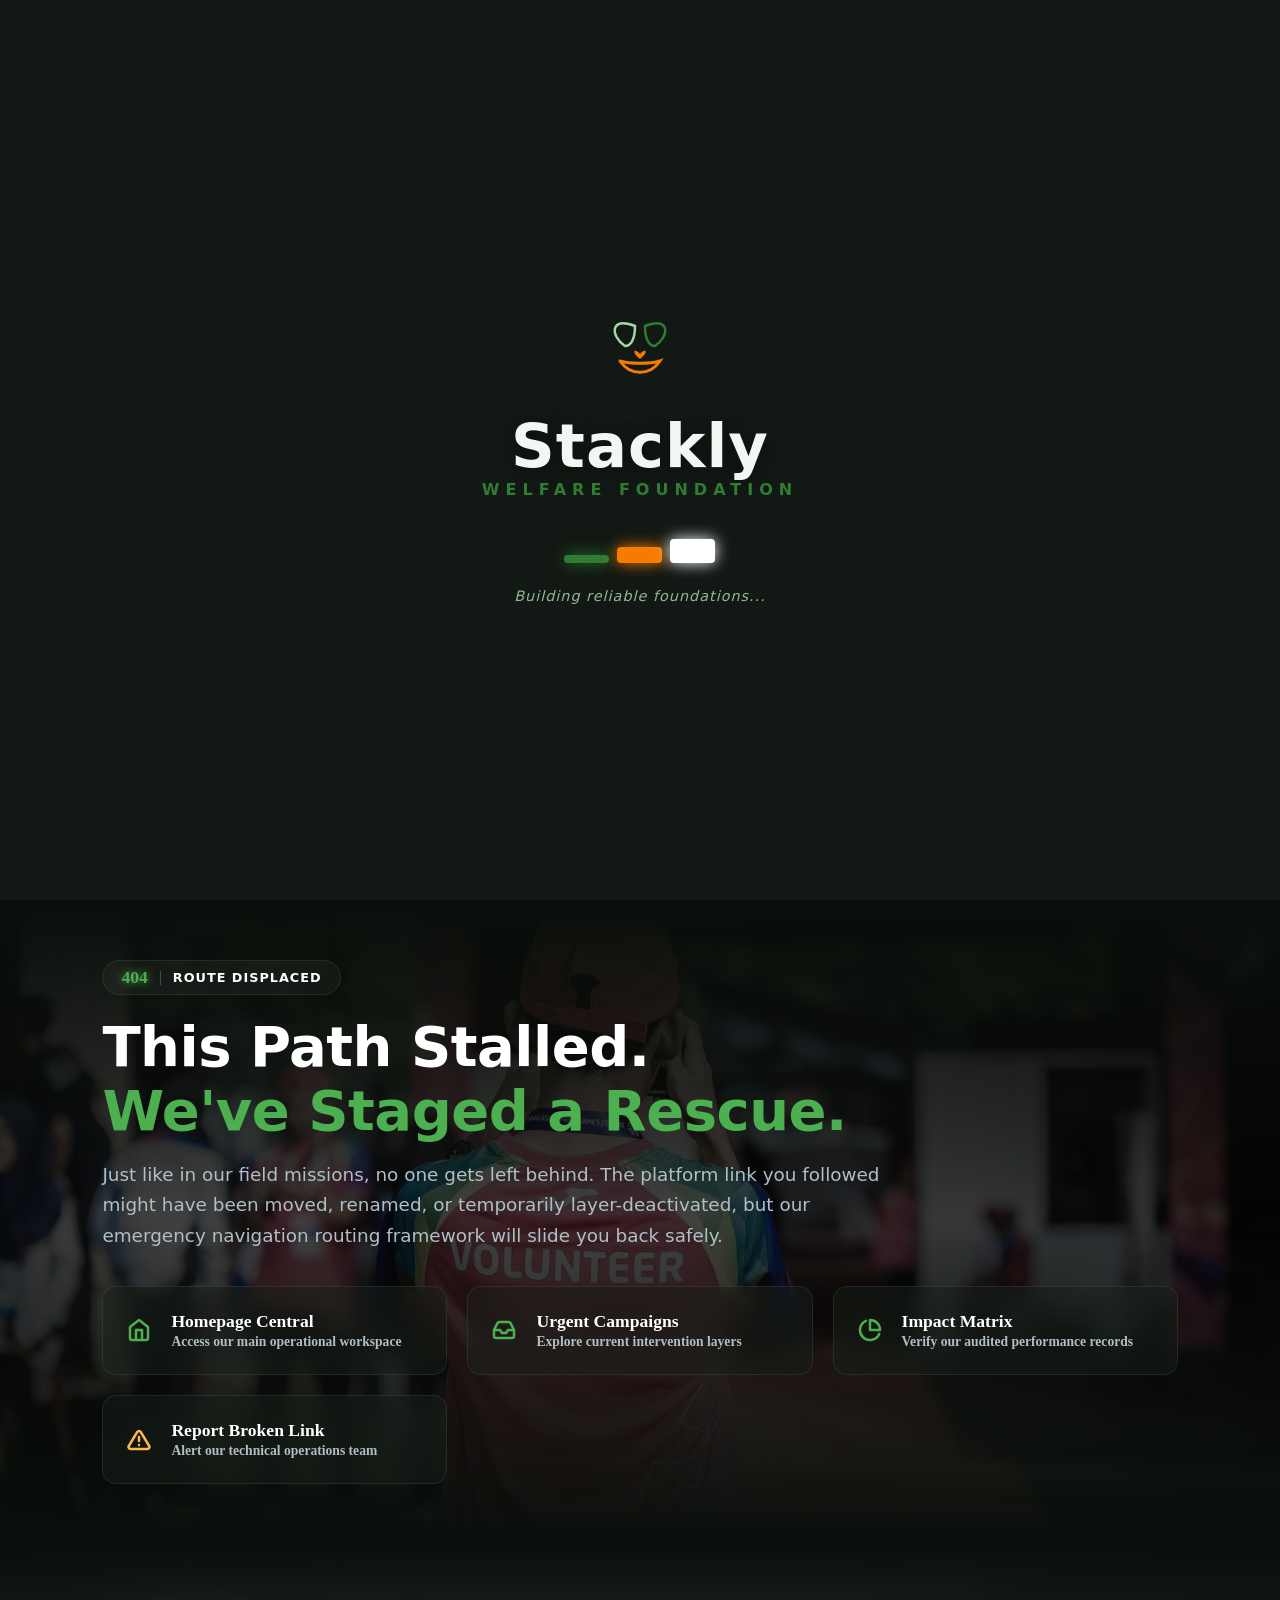
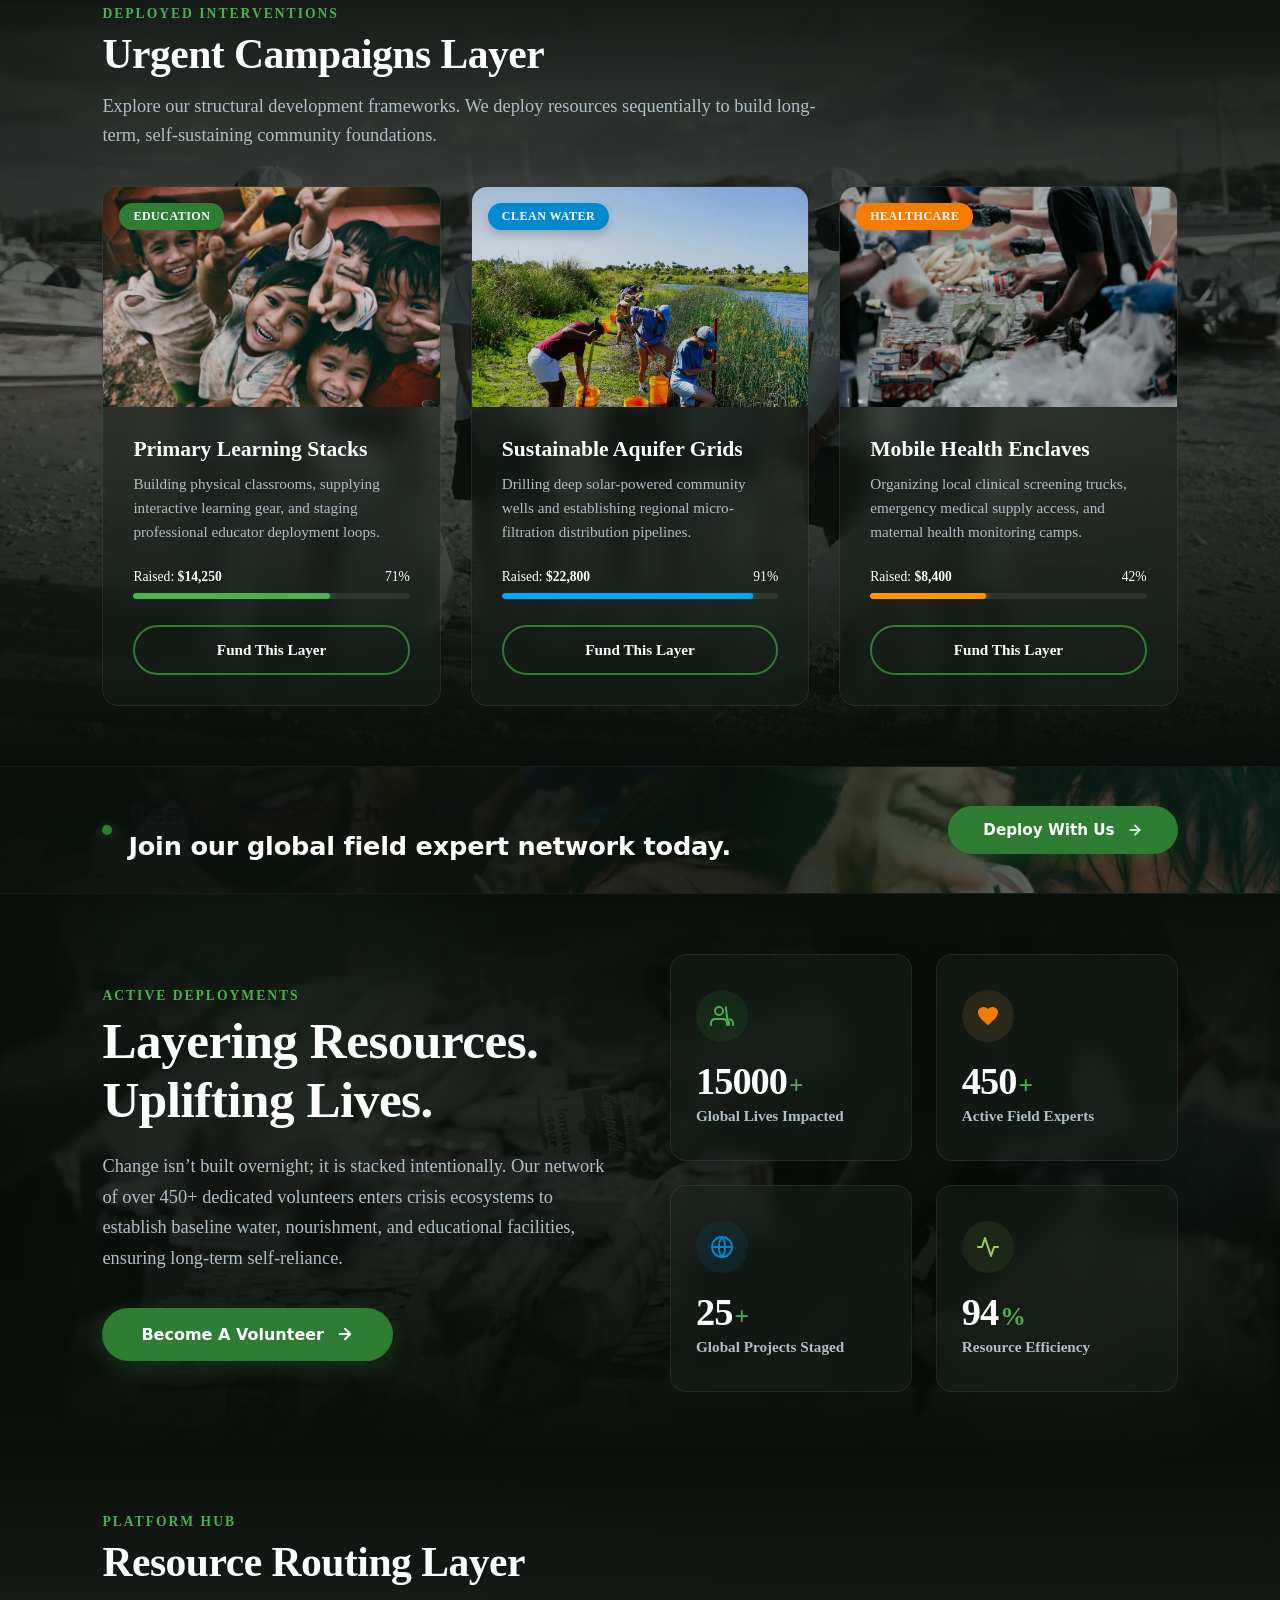
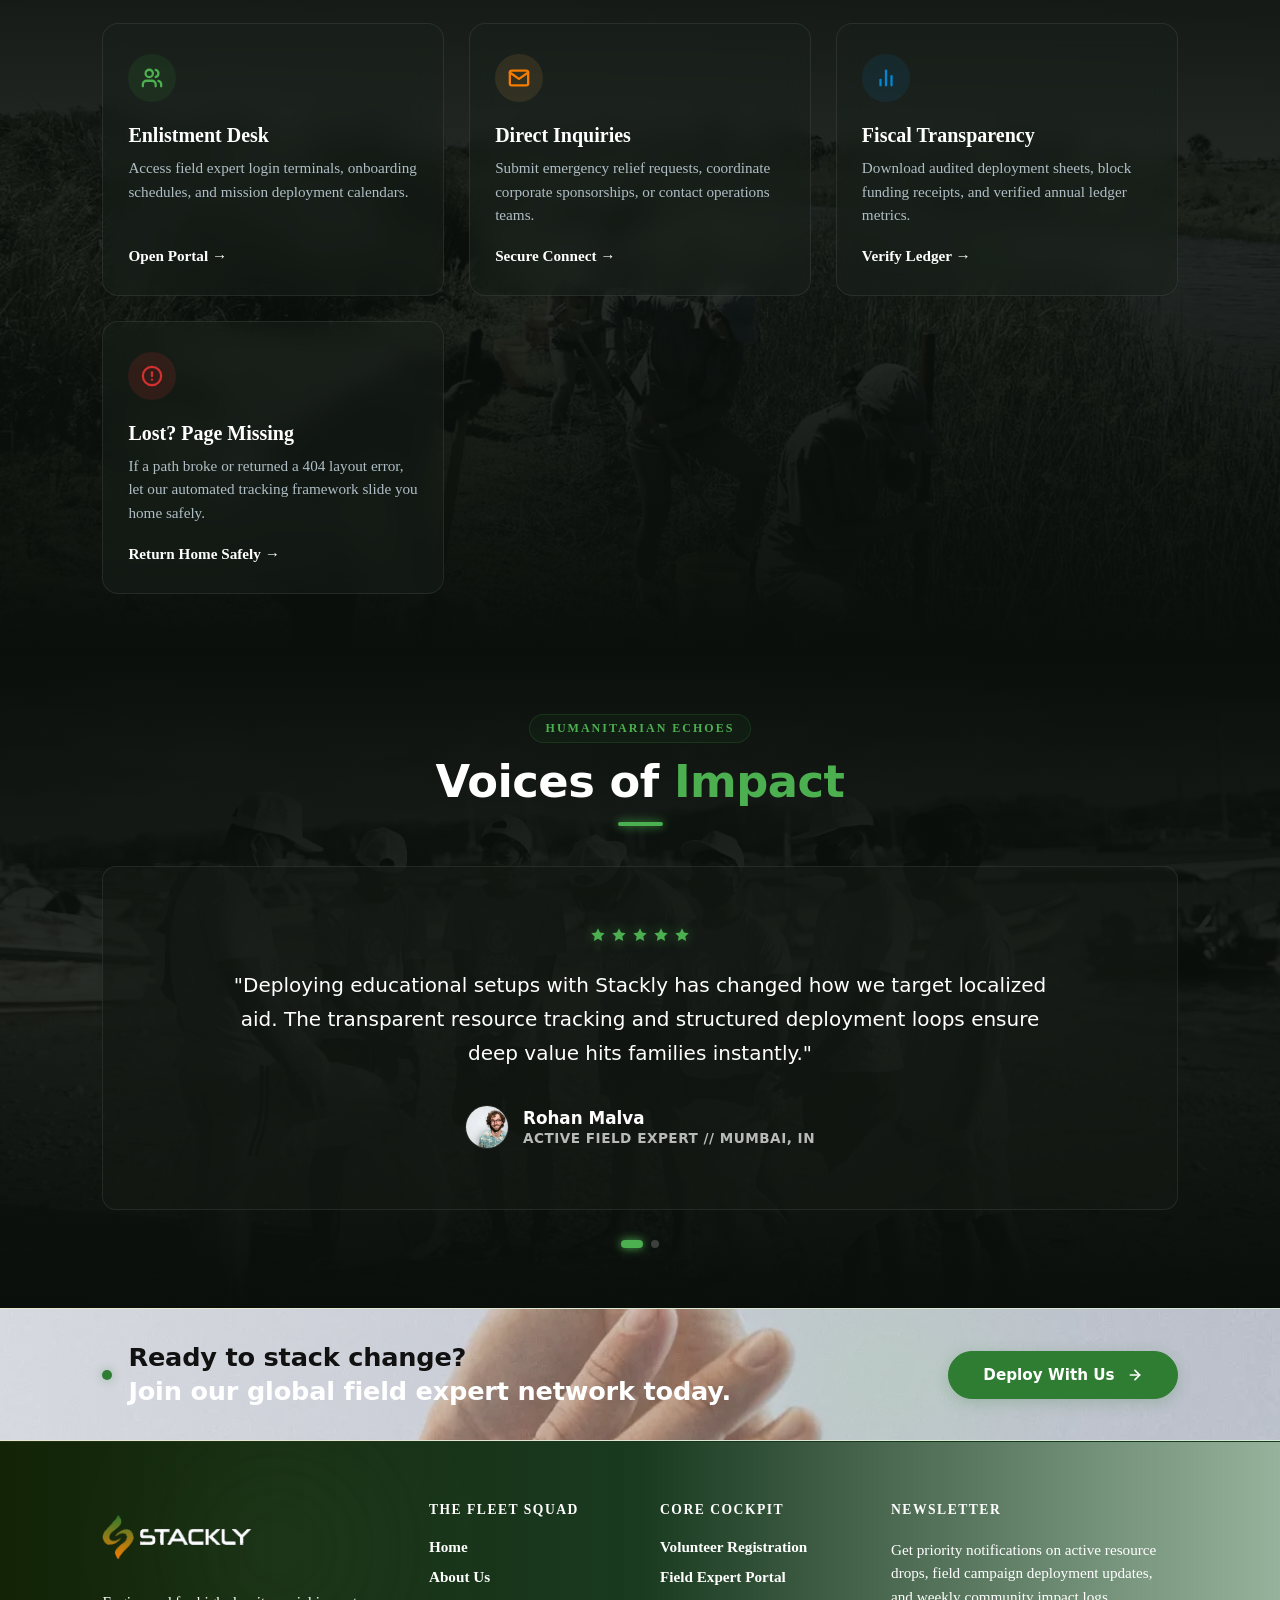
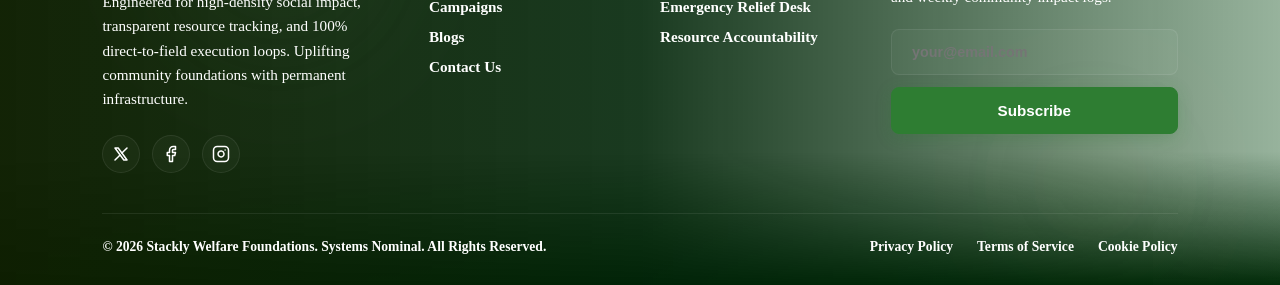
==== commit 30113fdc: "corrections fixed" ====
--- a/index.html
+++ b/index.html
@@ -3371,6 +3371,34 @@
     .legal-sub-menus { justify-content: center; gap: 16px; }
 }
 
+/* --- FOOTER NEWSLETTER METRIC ALERTS --- */
+.newsletter-feedback-line {
+    font-size: 0.8rem;
+    font-weight: 600;
+    margin-top: 10px;
+    letter-spacing: 0.5px;
+    min-height: 18px; /* Reserves layout dimension box arrays to prevent layout stutter shifts */
+    transition: color 0.3s ease;
+}
+
+/* Red dynamic typography warnings clash when input constraints break */
+.error-alert-text {
+    color: #ef5350 !important;
+    text-shadow: 0 0 10px rgba(239, 83, 80, 0.15);
+}
+
+/* Green dynamic message when transition triggers clear validation blocks */
+.success-alert-text {
+    color: #81c784 !important;
+    text-shadow: 0 0 10px rgba(129, 199, 132, 0.15);
+}
+
+/* Optional input group adjustment wrapper rule guarantees crisp sizing tracking */
+.newsletter-input-box {
+    position: relative;
+    width: 100%;
+}
+
 </style>
 
 <script>
@@ -3404,6 +3432,56 @@
     window.addEventListener("scroll", monitorScrollPosition, { passive: true });
 });
 
+document.addEventListener('DOMContentLoaded', () => {
+    const newsletterForm = document.getElementById('footerNewsletterForm');
+    const emailInput = document.getElementById('newsletterEmail');
+    const feedbackLine = document.getElementById('newsletterFeedback');
+
+    if (newsletterForm) {
+        newsletterForm.addEventListener('submit', (e) => {
+            e.preventDefault(); // Stop default browser page reloads
+
+            const emailValue = emailInput.value.trim();
+
+            // 1. Strict Empty Field Check Loop
+            if (!emailValue) {
+                feedbackLine.textContent = "Please fill the field.";
+                feedbackLine.className = "newsletter-feedback-line error-alert-text";
+                emailInput.focus();
+                return;
+            }
+
+            // 2. Syntax Evaluation Check: Validates formatting parameters (e.g., matching text@domain.com)
+            const emailLayoutRegex = /^[^\s@]+@[^\s@]+\.[^\s@]+$/;
+            if (!emailLayoutRegex.test(emailValue)) {
+                feedbackLine.textContent = "Please enter a valid email format.";
+                feedbackLine.className = "newsletter-feedback-line error-alert-text";
+                emailInput.focus();
+                return;
+            }
+
+            // 3. Clear Warning States & Save Input Credentials to memory structures
+            feedbackLine.textContent = "Accessing secure link pipelines...";
+            feedbackLine.className = "newsletter-feedback-line success-alert-text";
+            
+            // Saves email token cleanly inside browser storage cache arrays
+            localStorage.setItem("userEmailAddress", emailValue);
+
+            // 4. Redirection execution pipeline routes directly onto your custom 404 template layout
+            window.location.href = '404.html';
+        });
+
+        // Micro-Interaction: Clears input verification warning alerts instantly when the user starts typing again
+        if (emailInput) {
+            emailInput.addEventListener('input', () => {
+                feedbackLine.textContent = "";
+                feedbackLine.className = "newsletter-feedback-line";
+            });
+        }
+    }
+});
+
+
 </script>
 </body>
 </html>
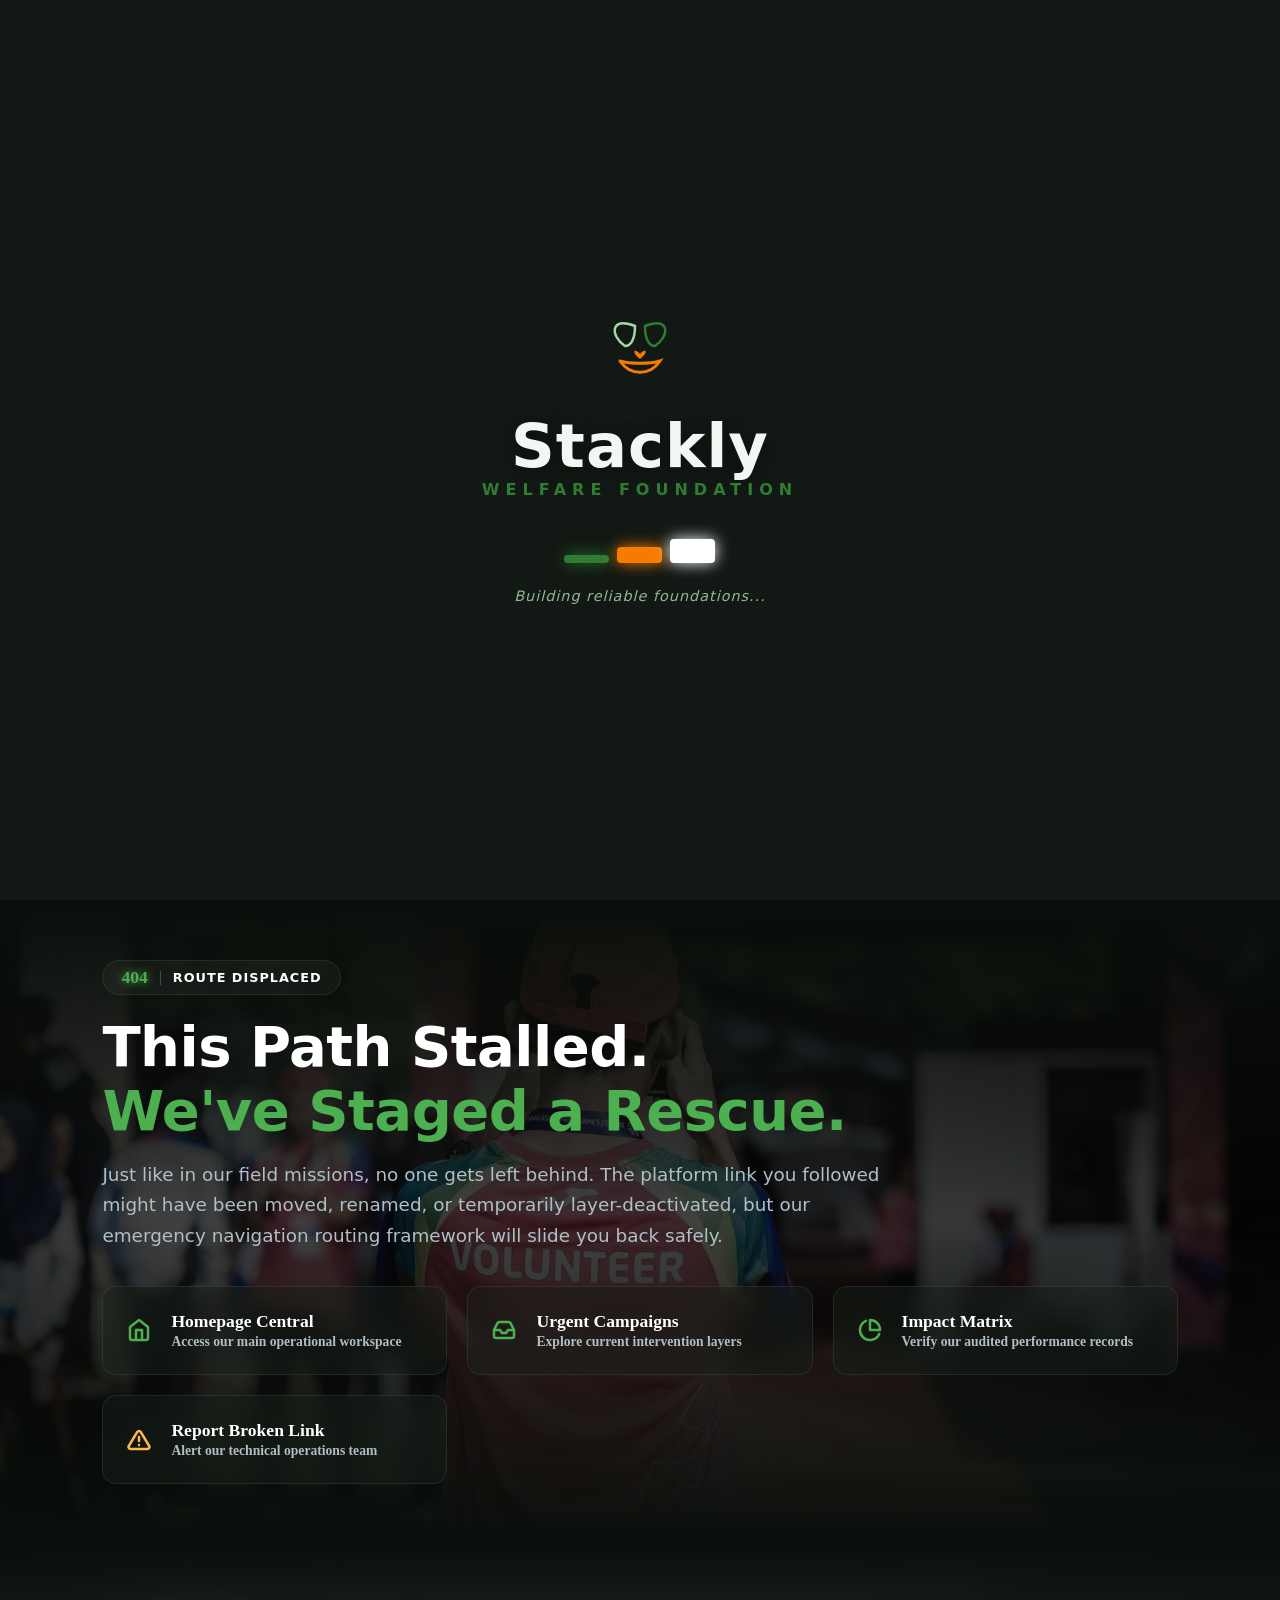
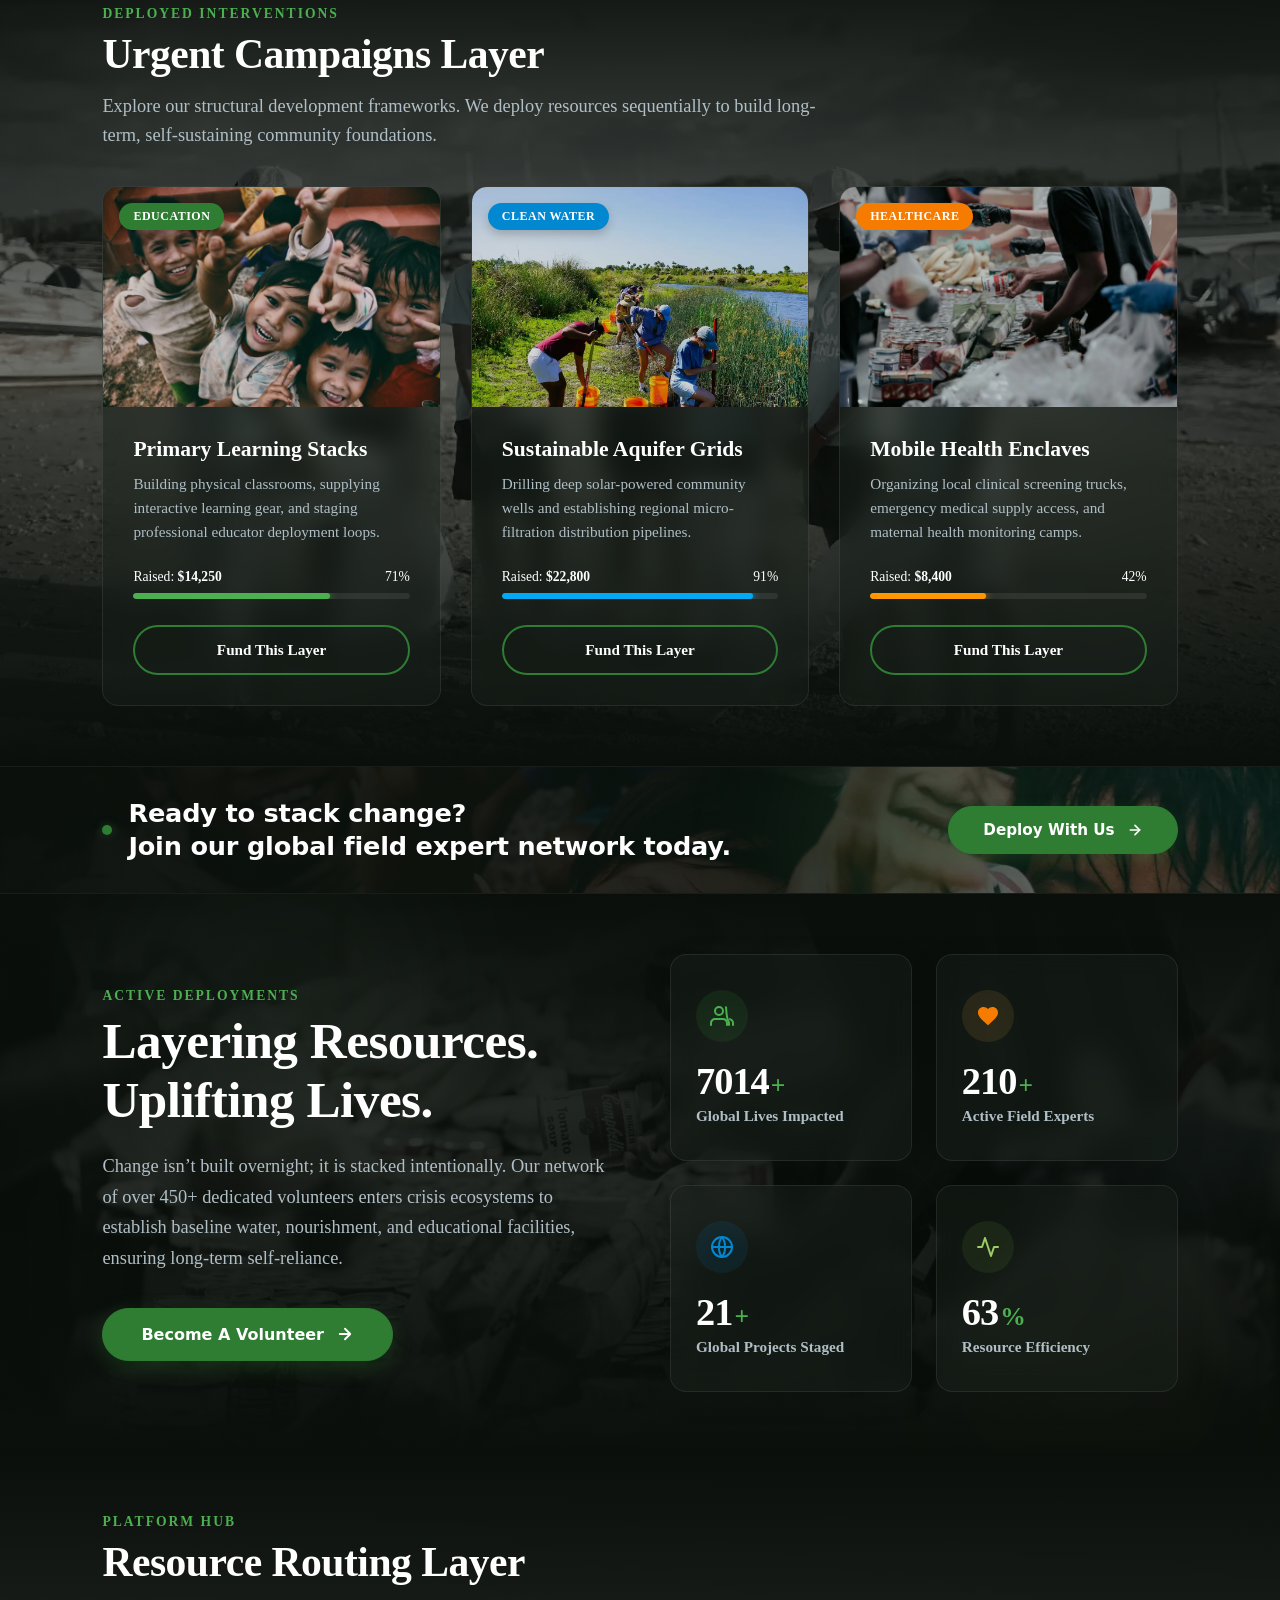
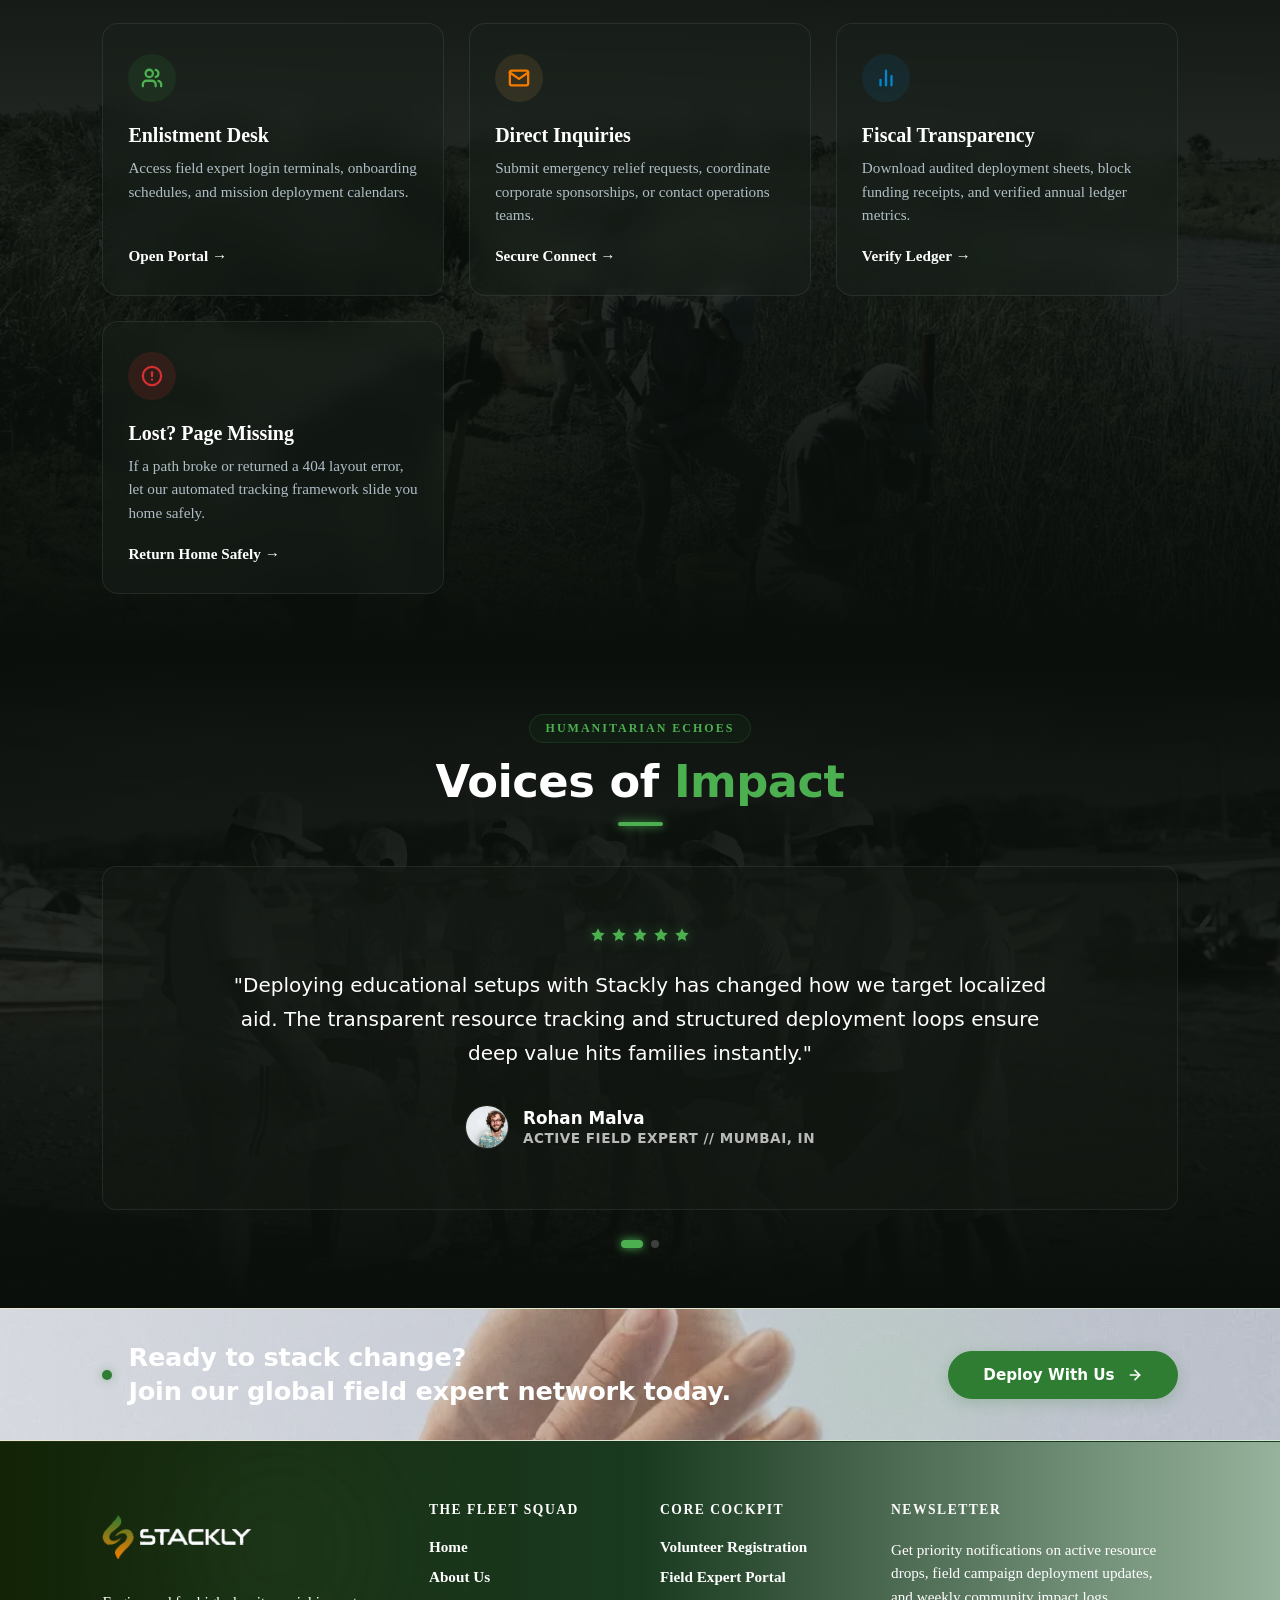
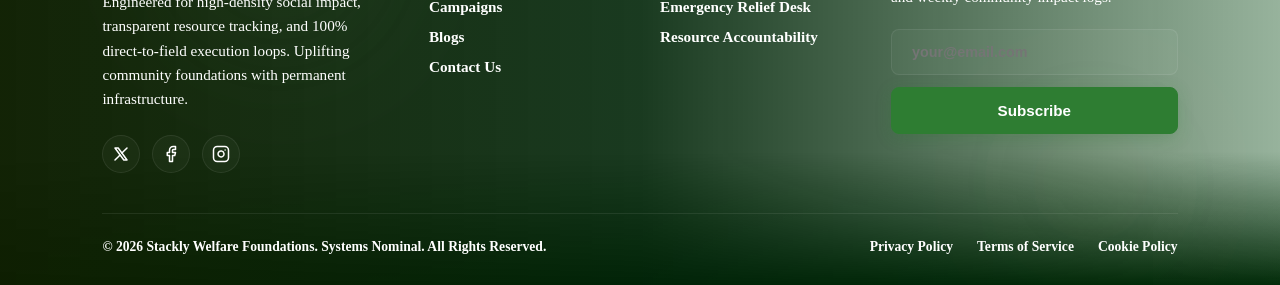
==== commit 655cb2e2: "cta banner content color fixed" ====
--- a/index.html
+++ b/index.html
@@ -1551,7 +1551,7 @@
     font-family: 'Segoe UI', system-ui, sans-serif;
     font-size: 1.6rem;
     font-weight: 700;
-    color: var(--font-pure-white); /* Locked White Visibility */
+    color: white; /* Locked White Visibility */
     line-height: 1.3;
     letter-spacing: -0.2px;
 }
@@ -2990,7 +2990,7 @@
     font-family: 'Segoe UI', system-ui, sans-serif;
     font-size: 1.6rem;
     font-weight: 700;
-    color: var(--fixed-contrast-black); /* Locked Solid Black Visibility */
+    color: white; /* Locked Solid Black Visibility */
     line-height: 1.3;
     letter-spacing: -0.2px;
 }
